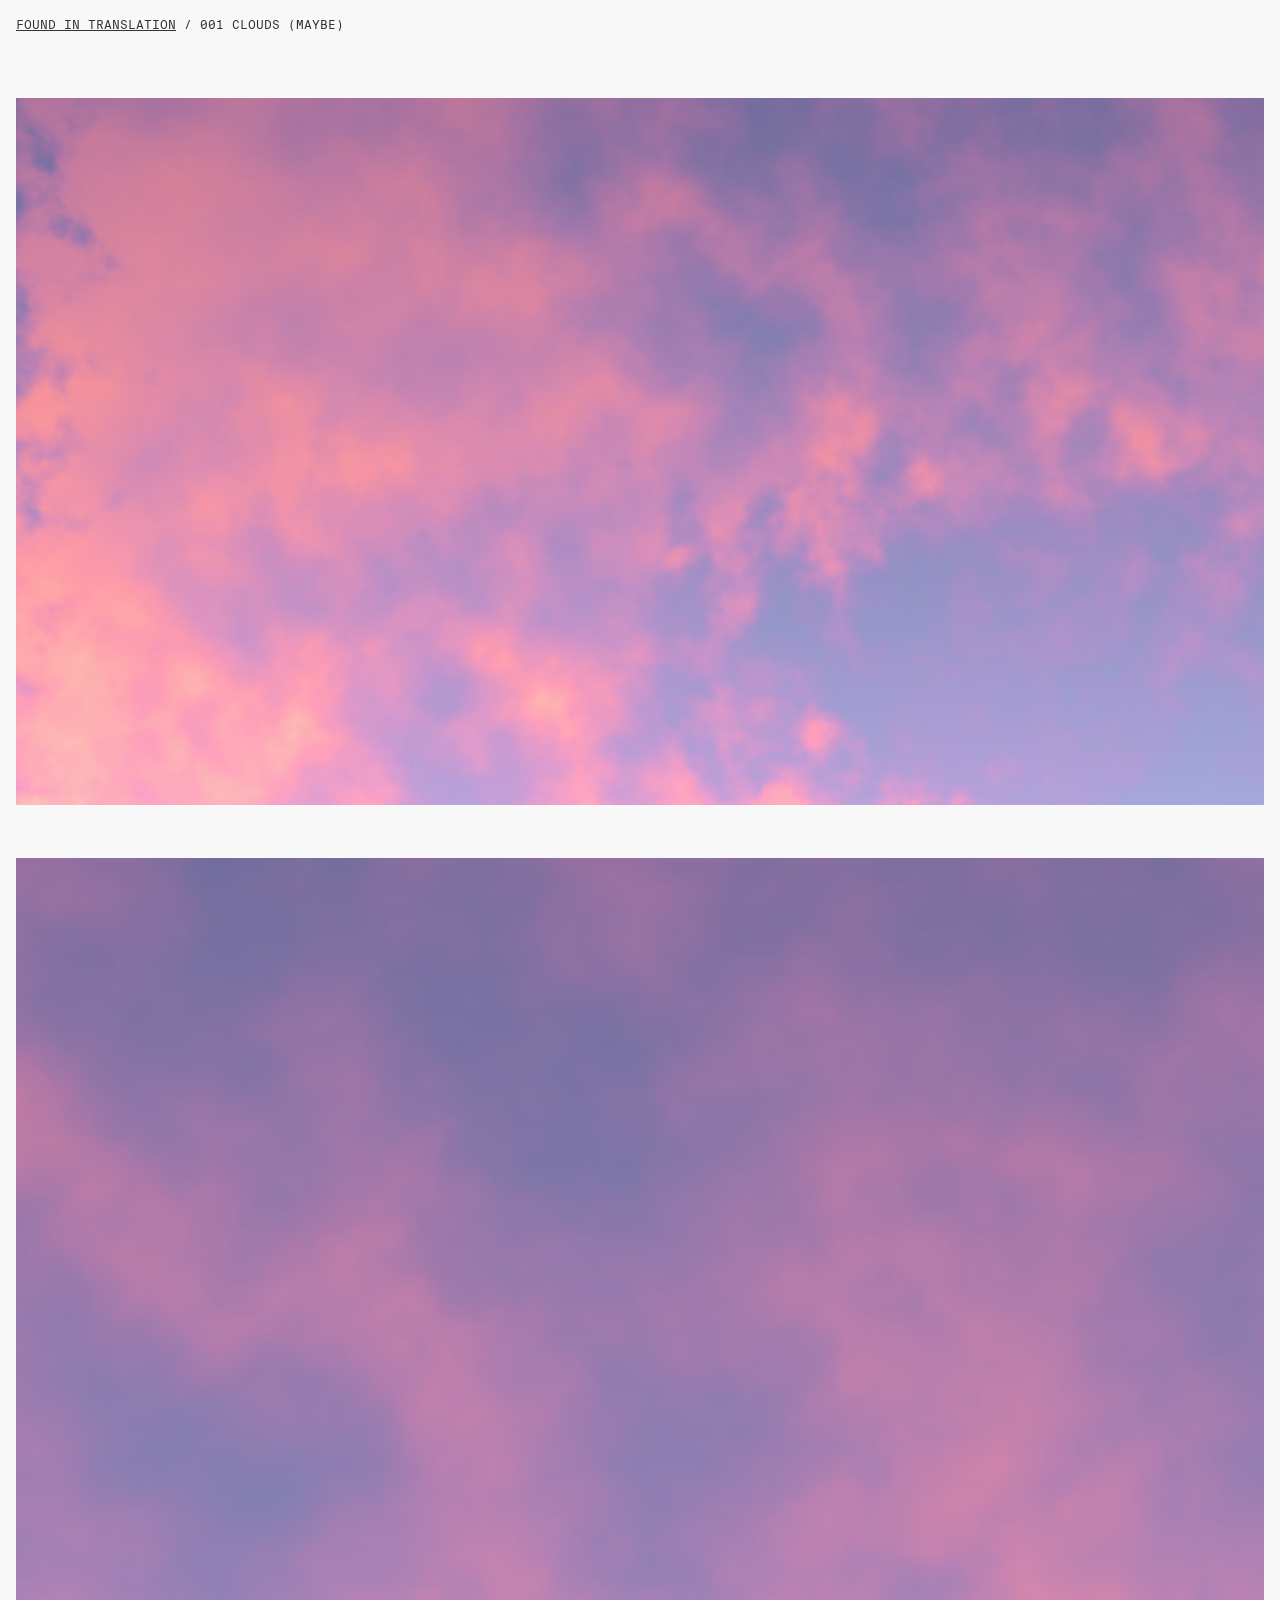
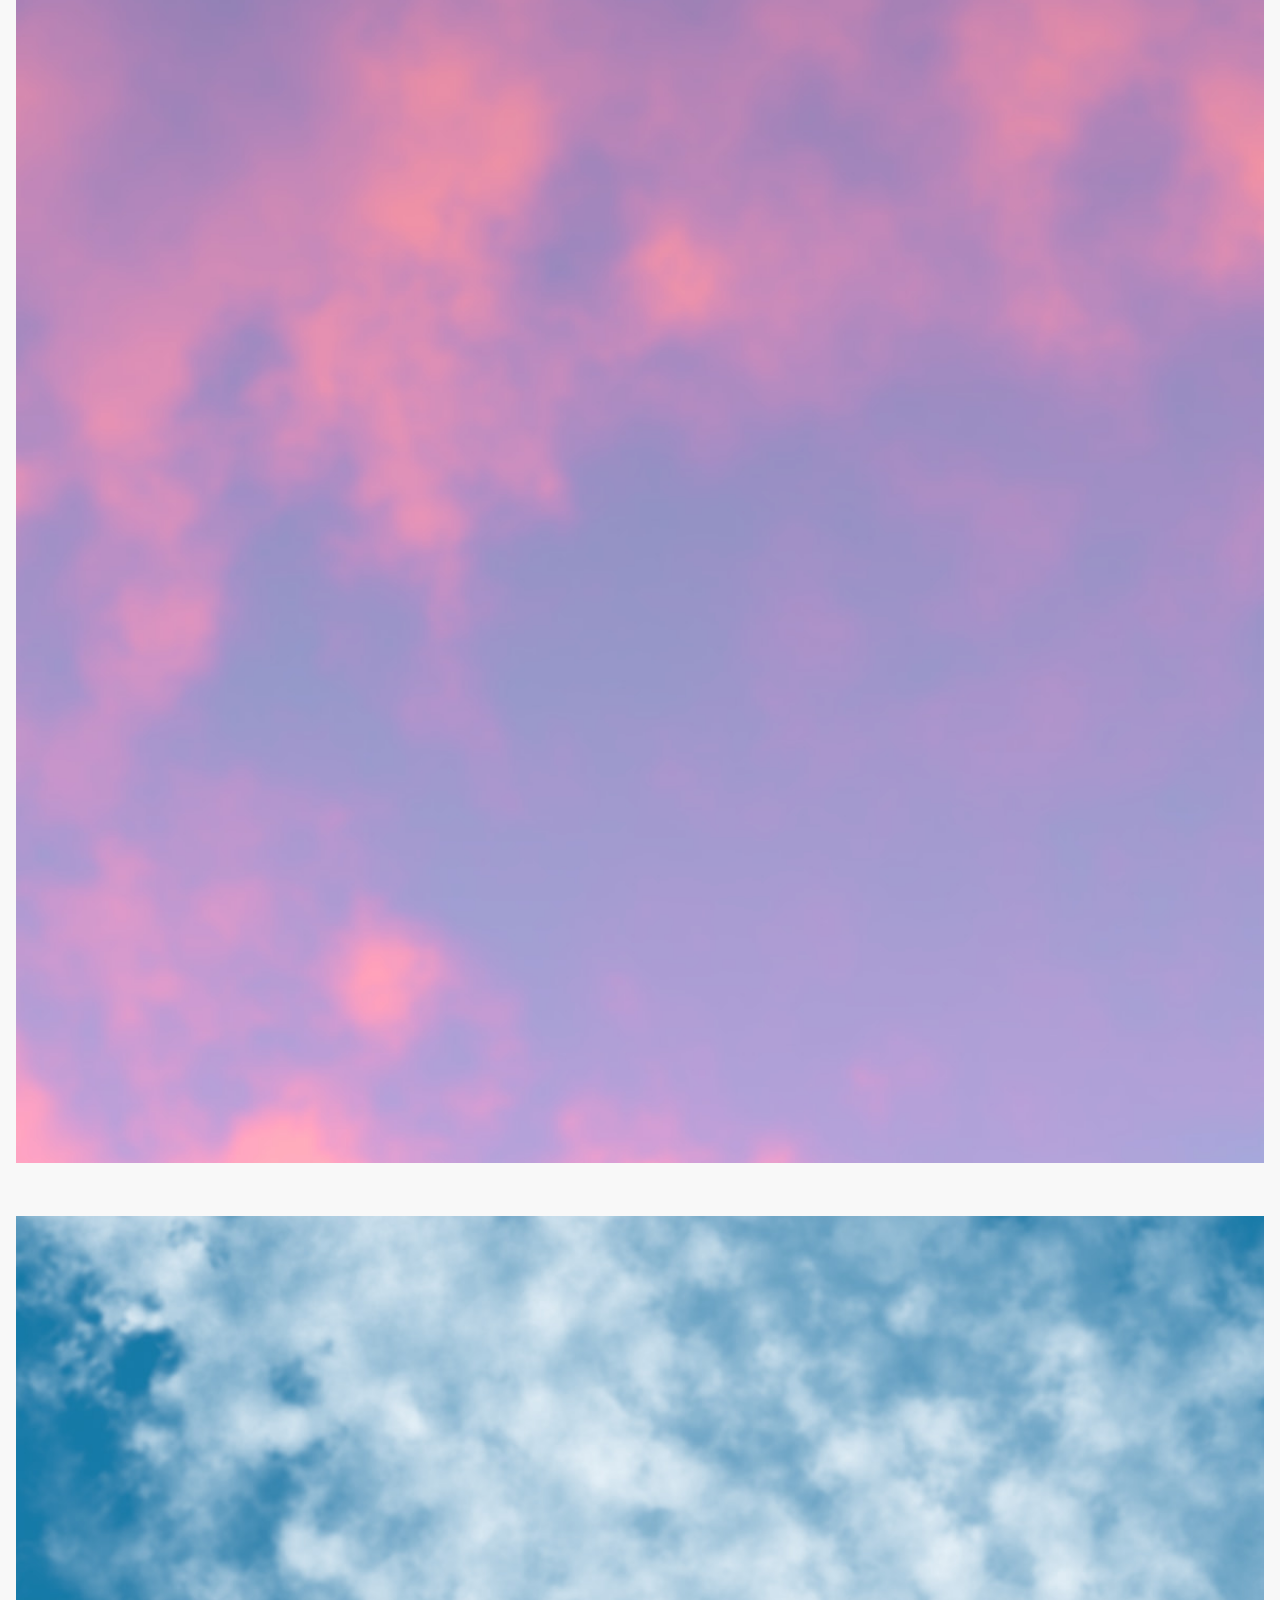
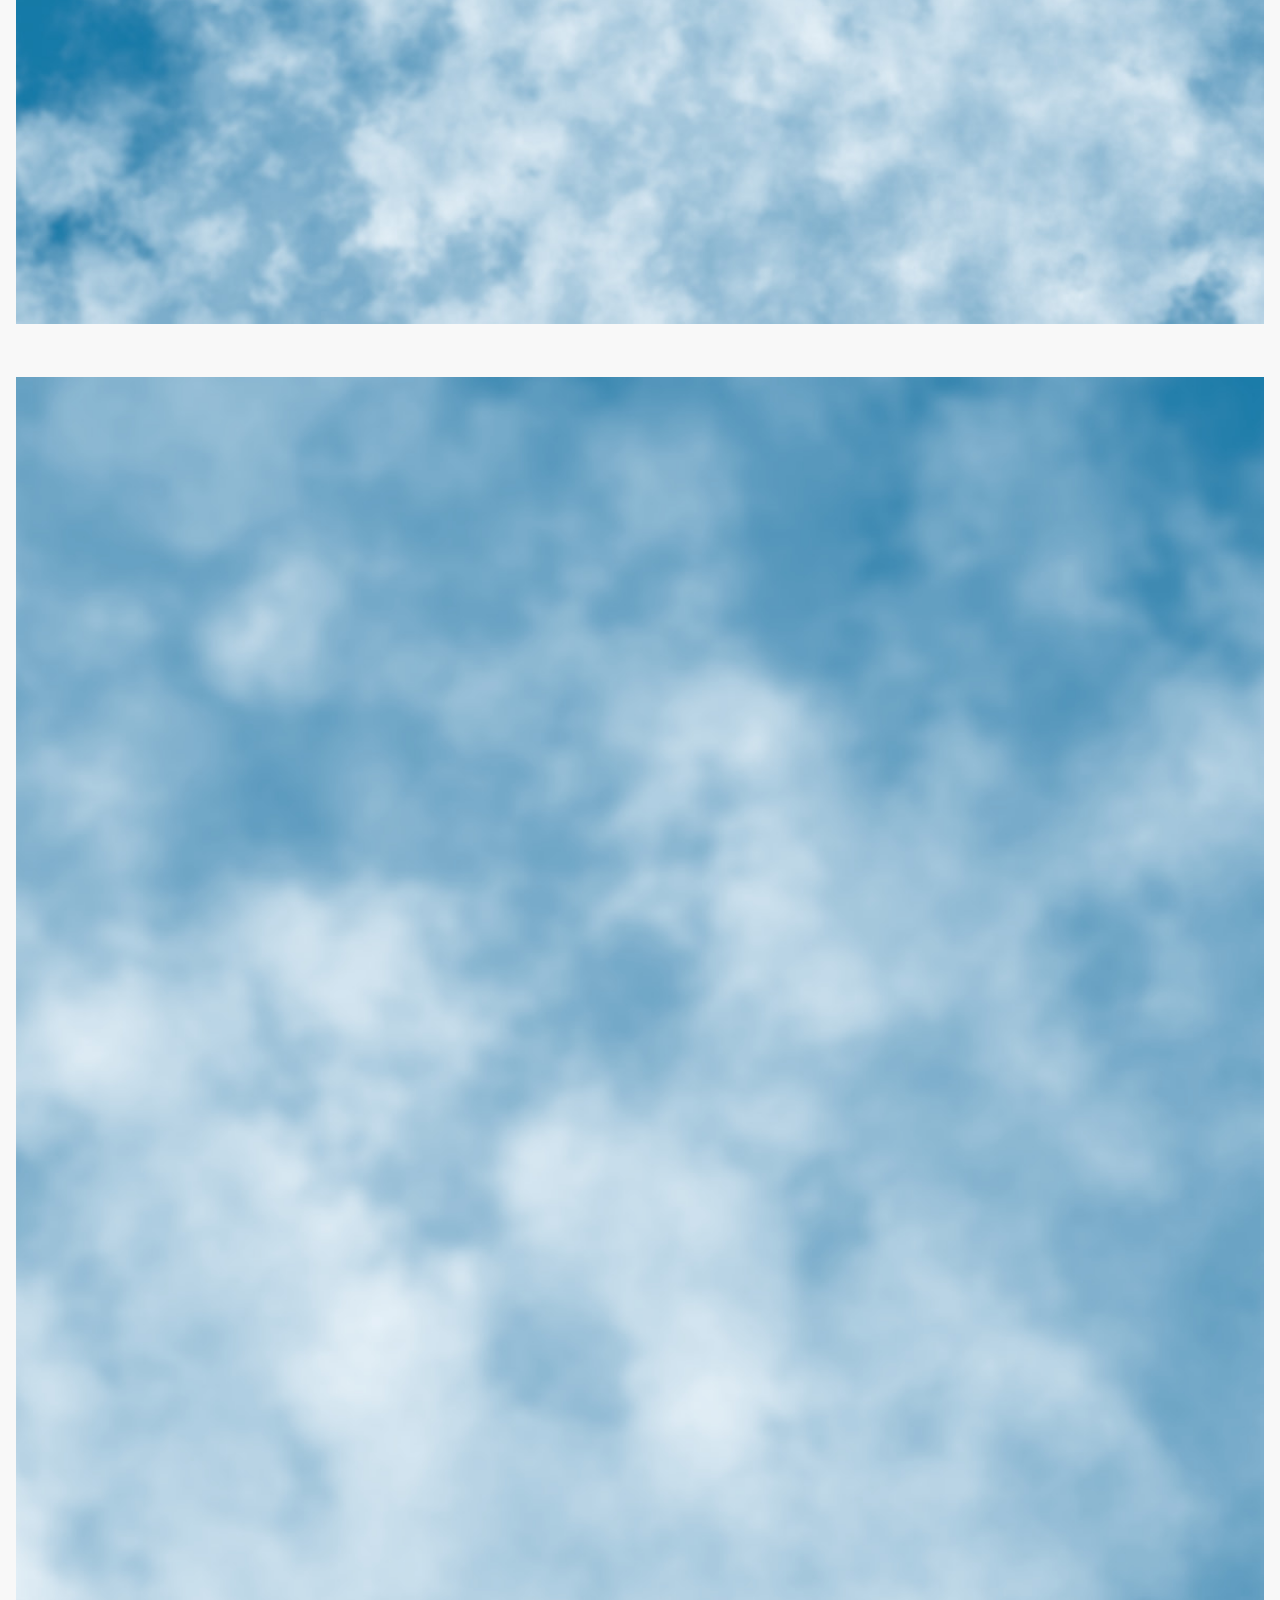
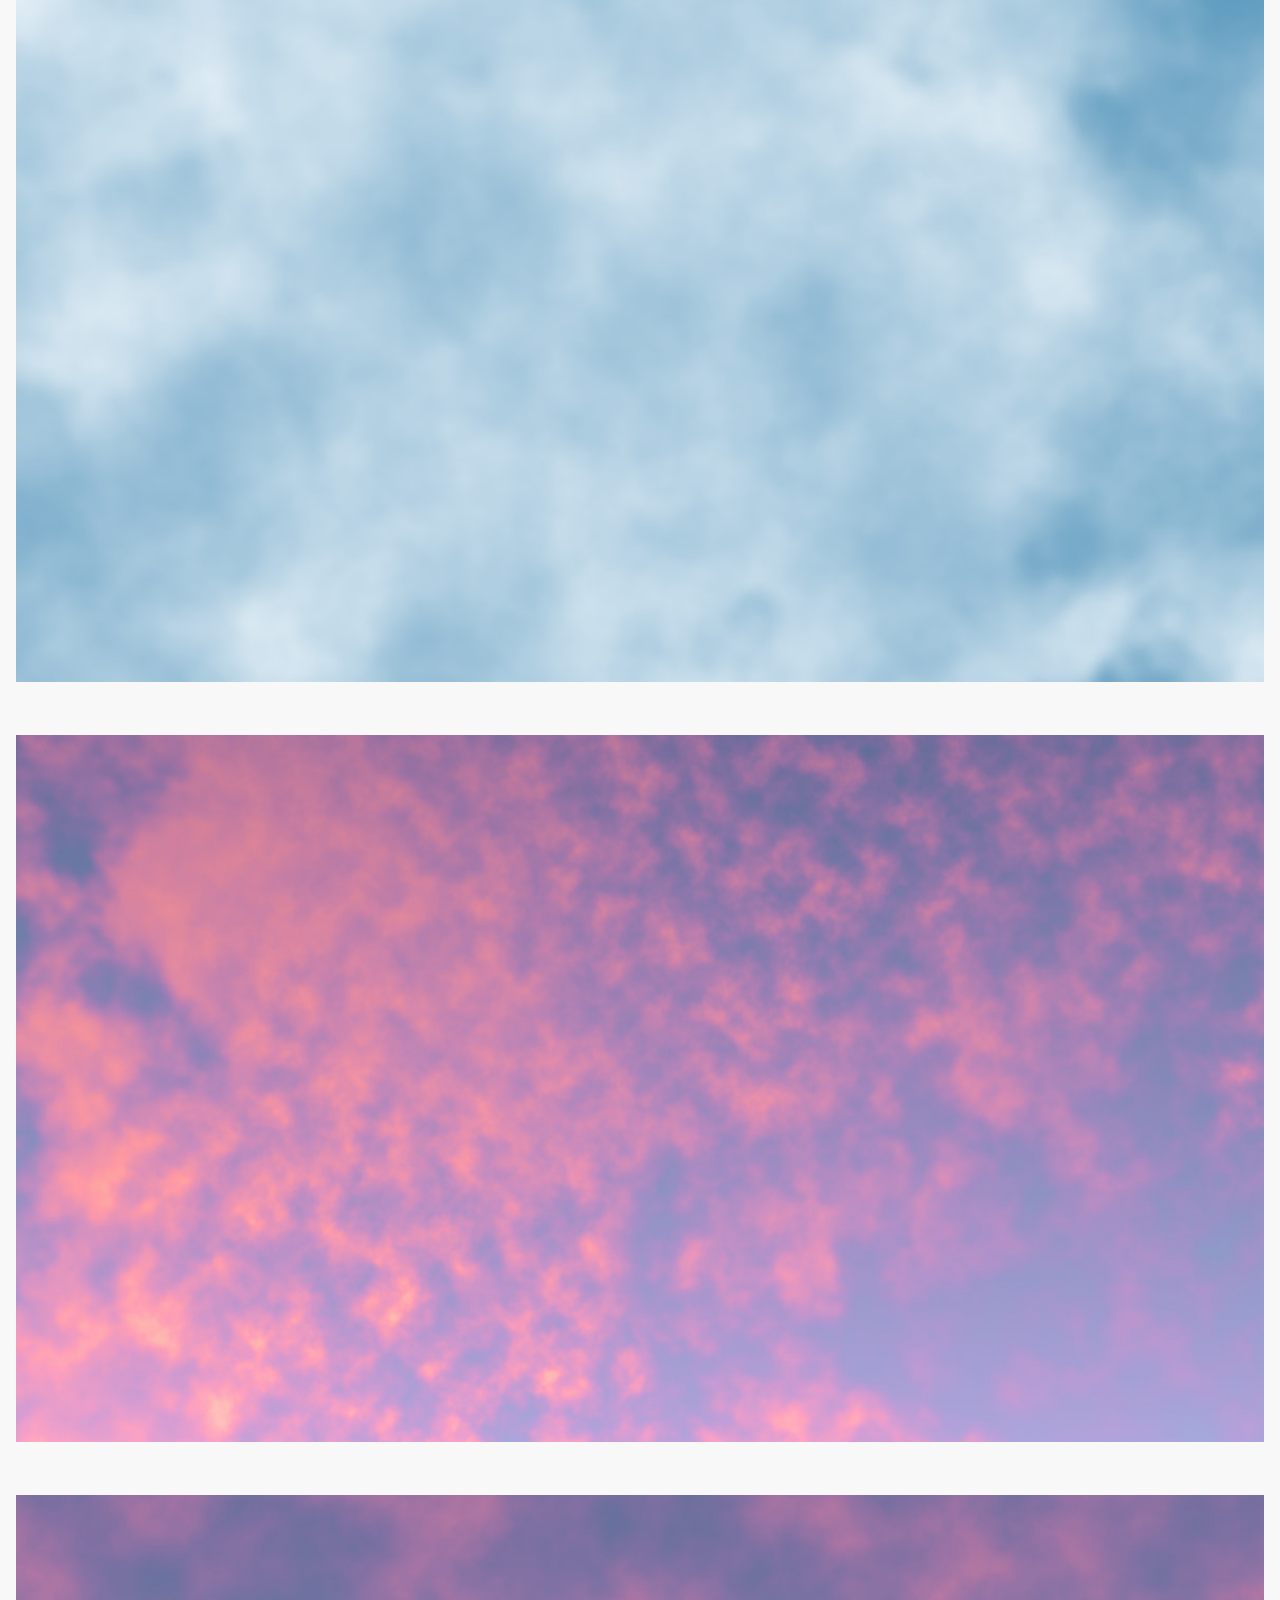
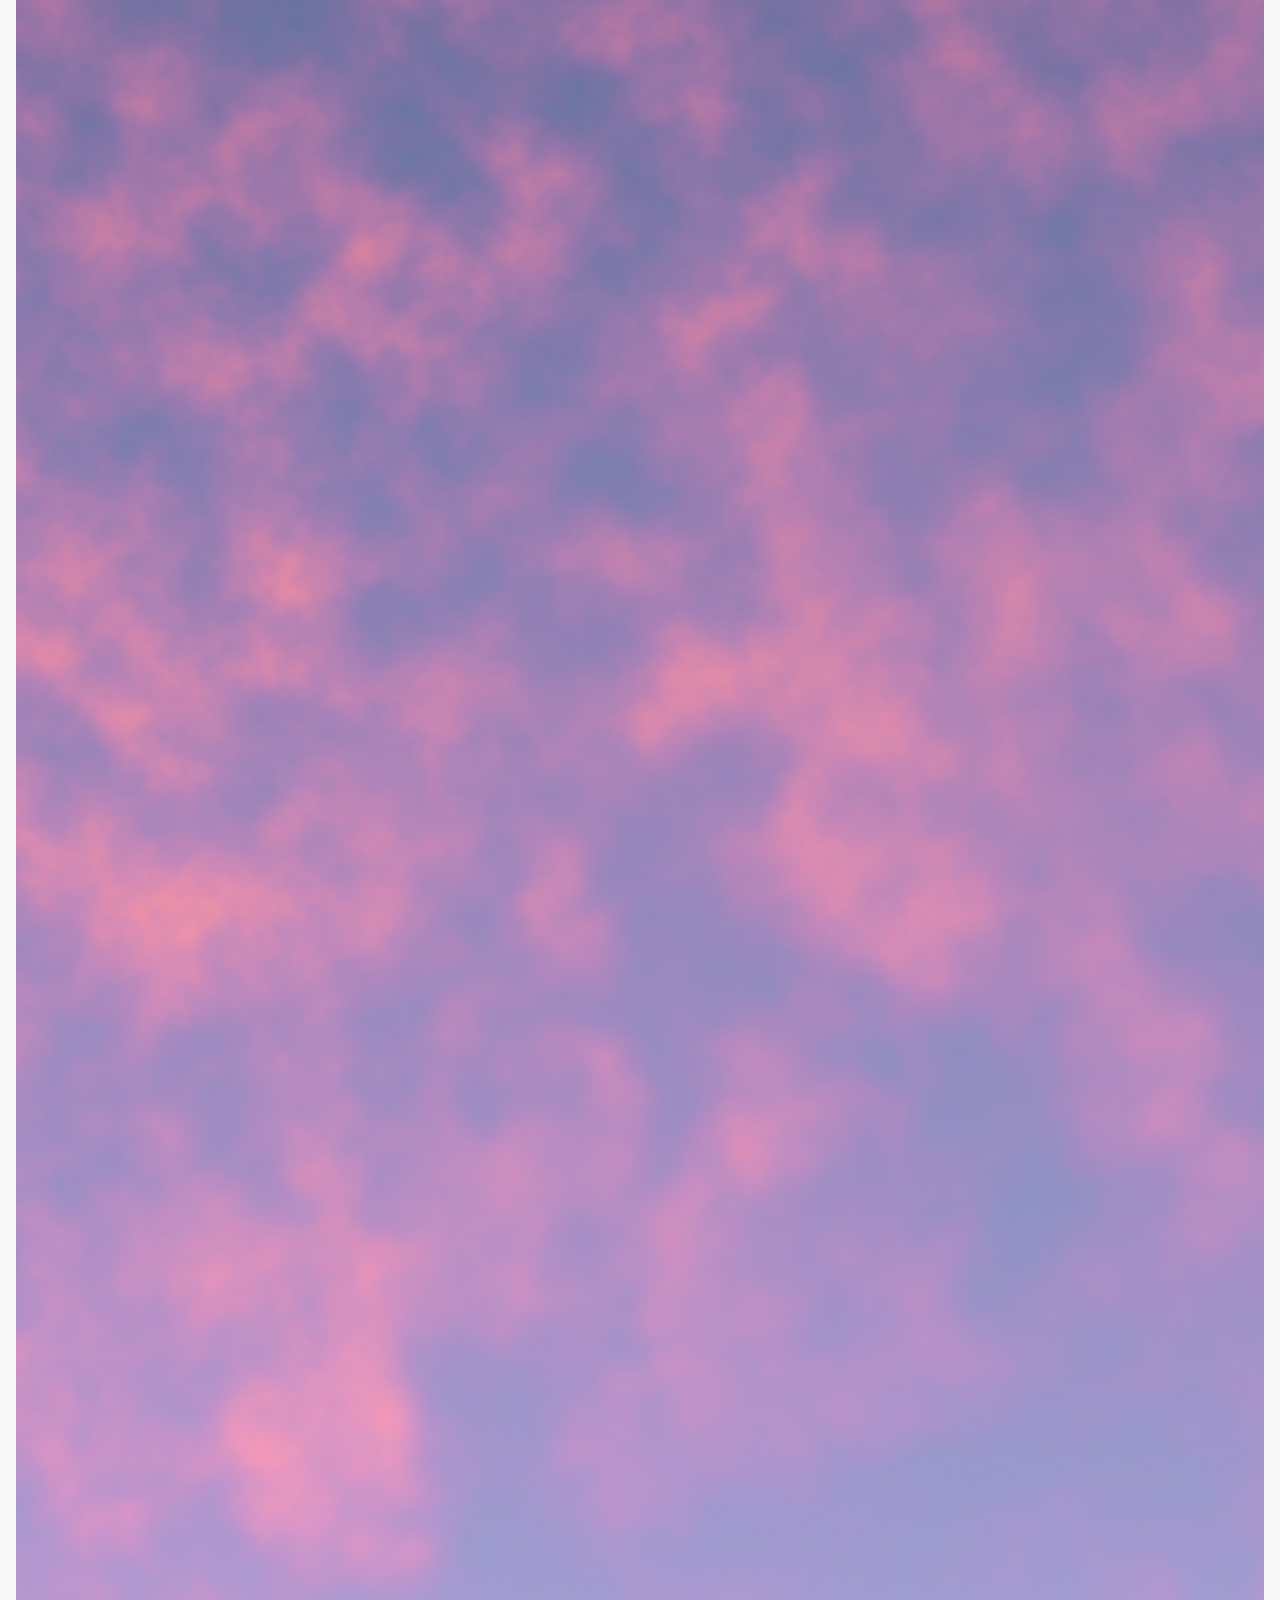
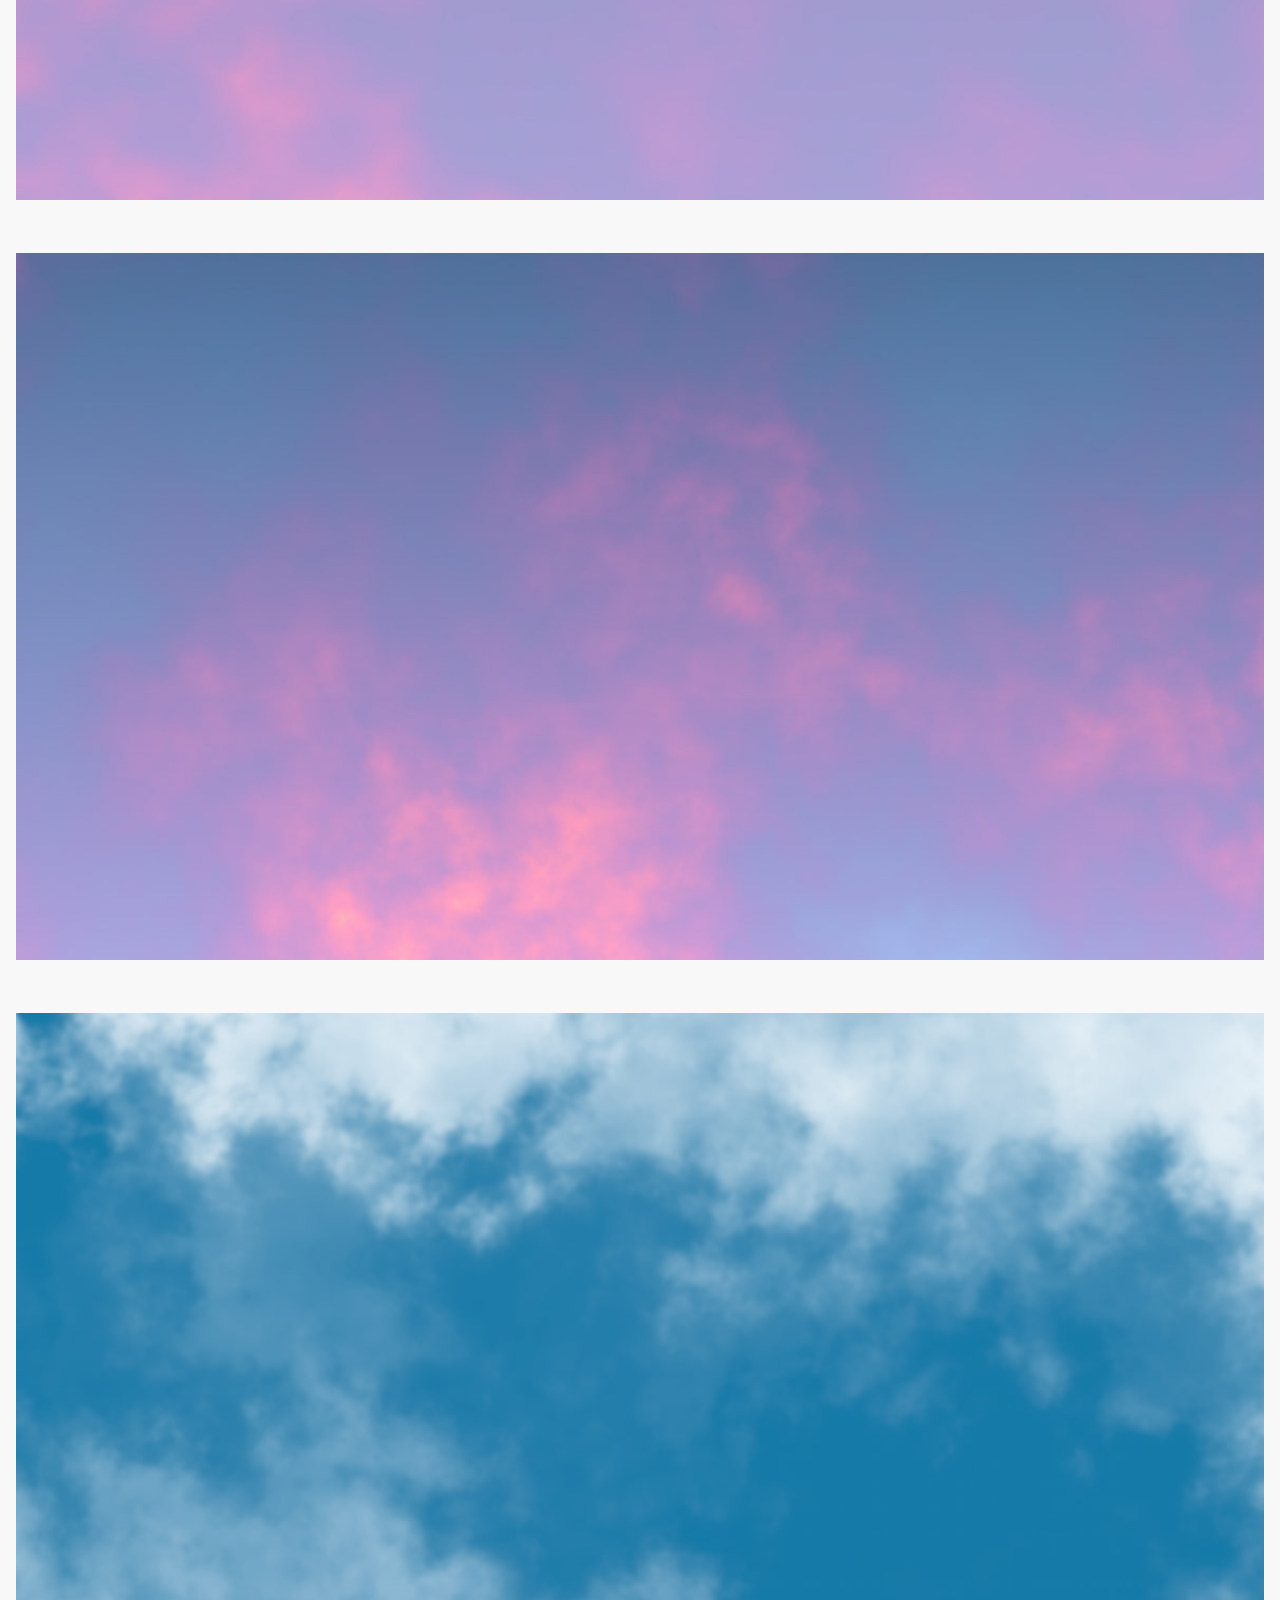
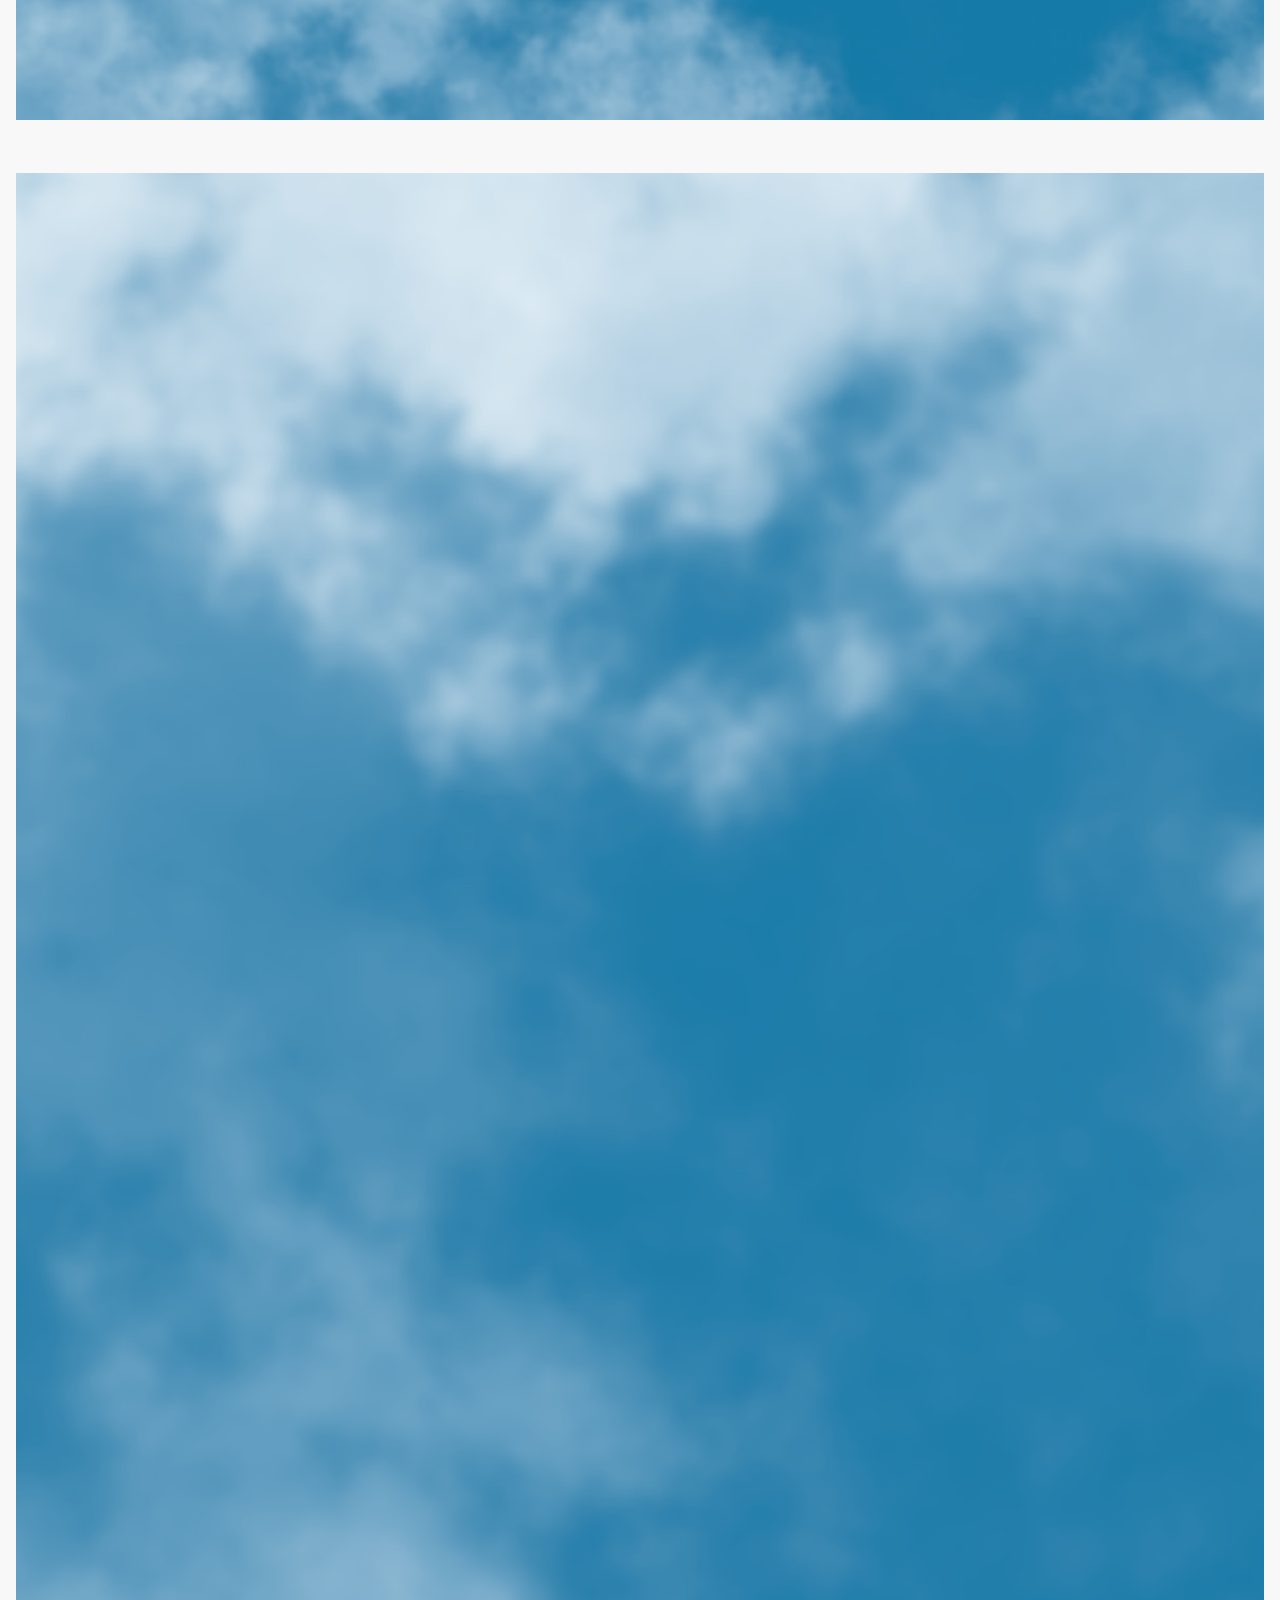
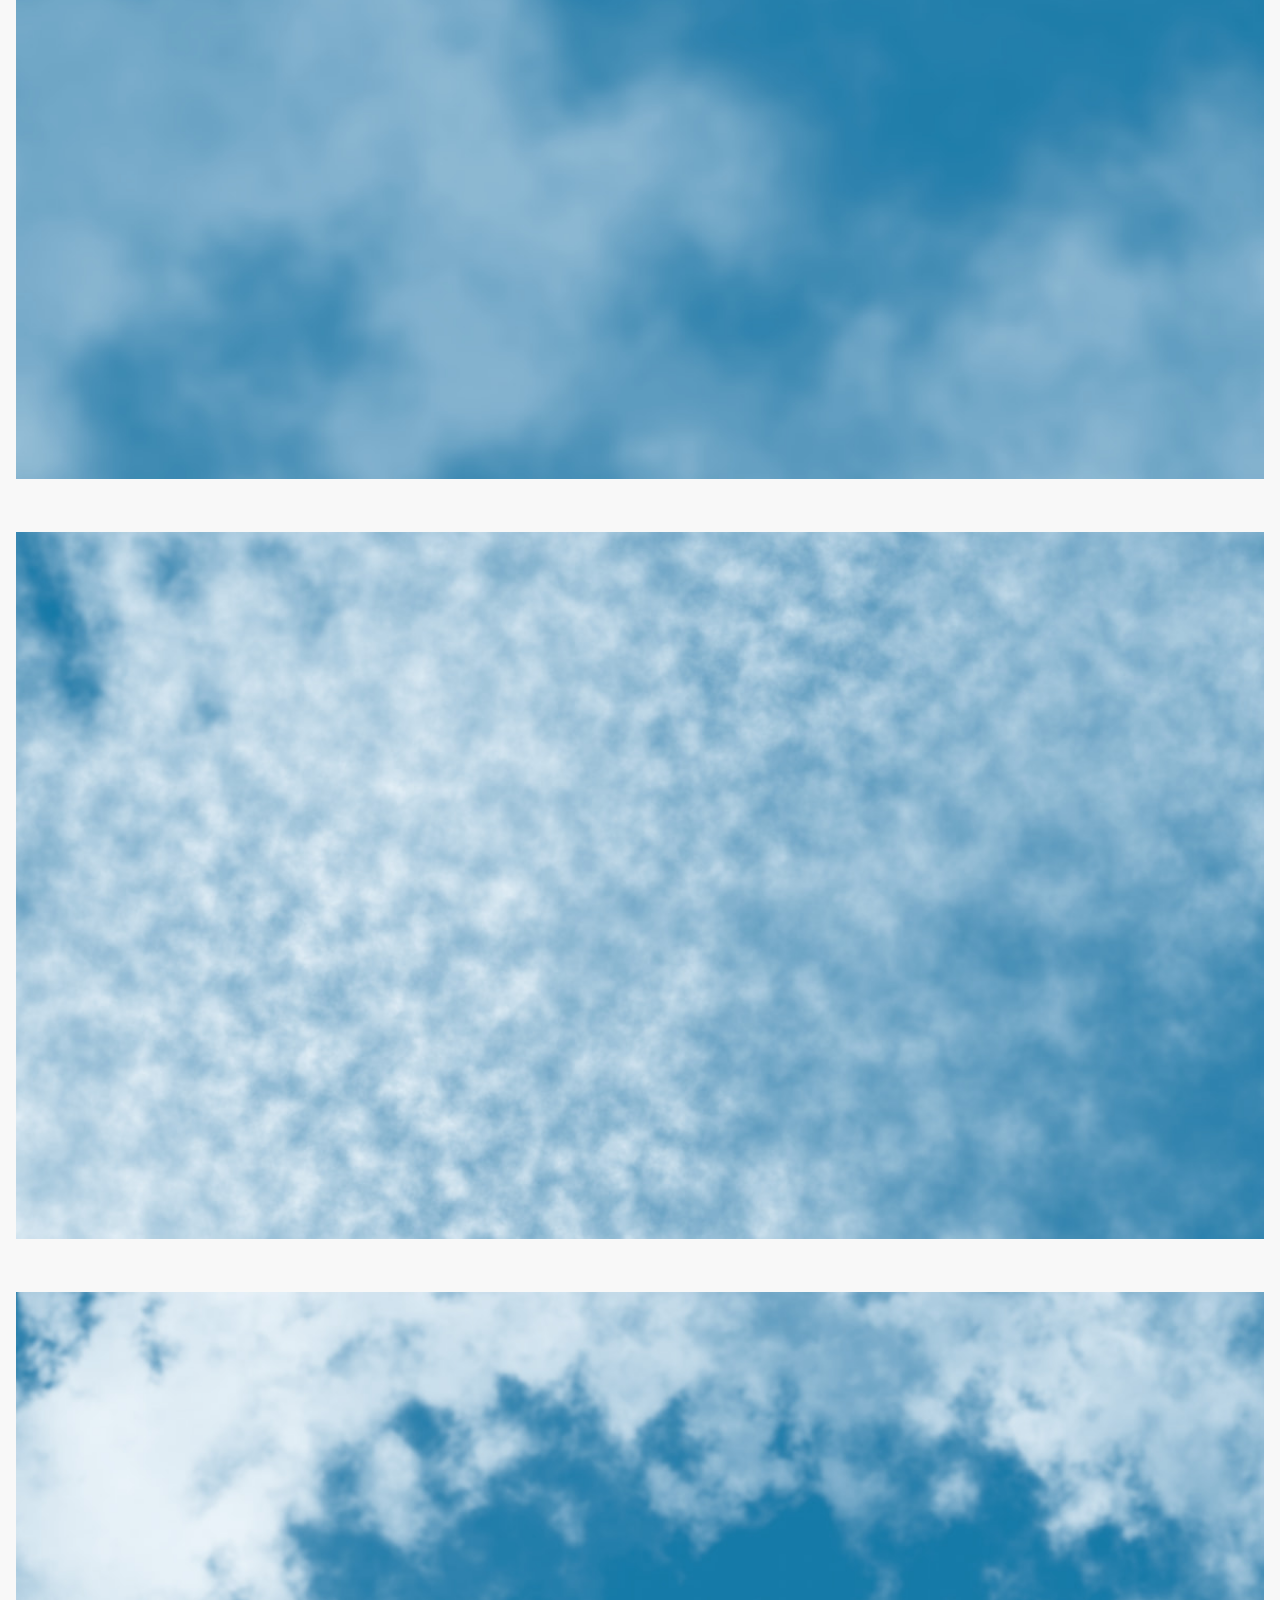
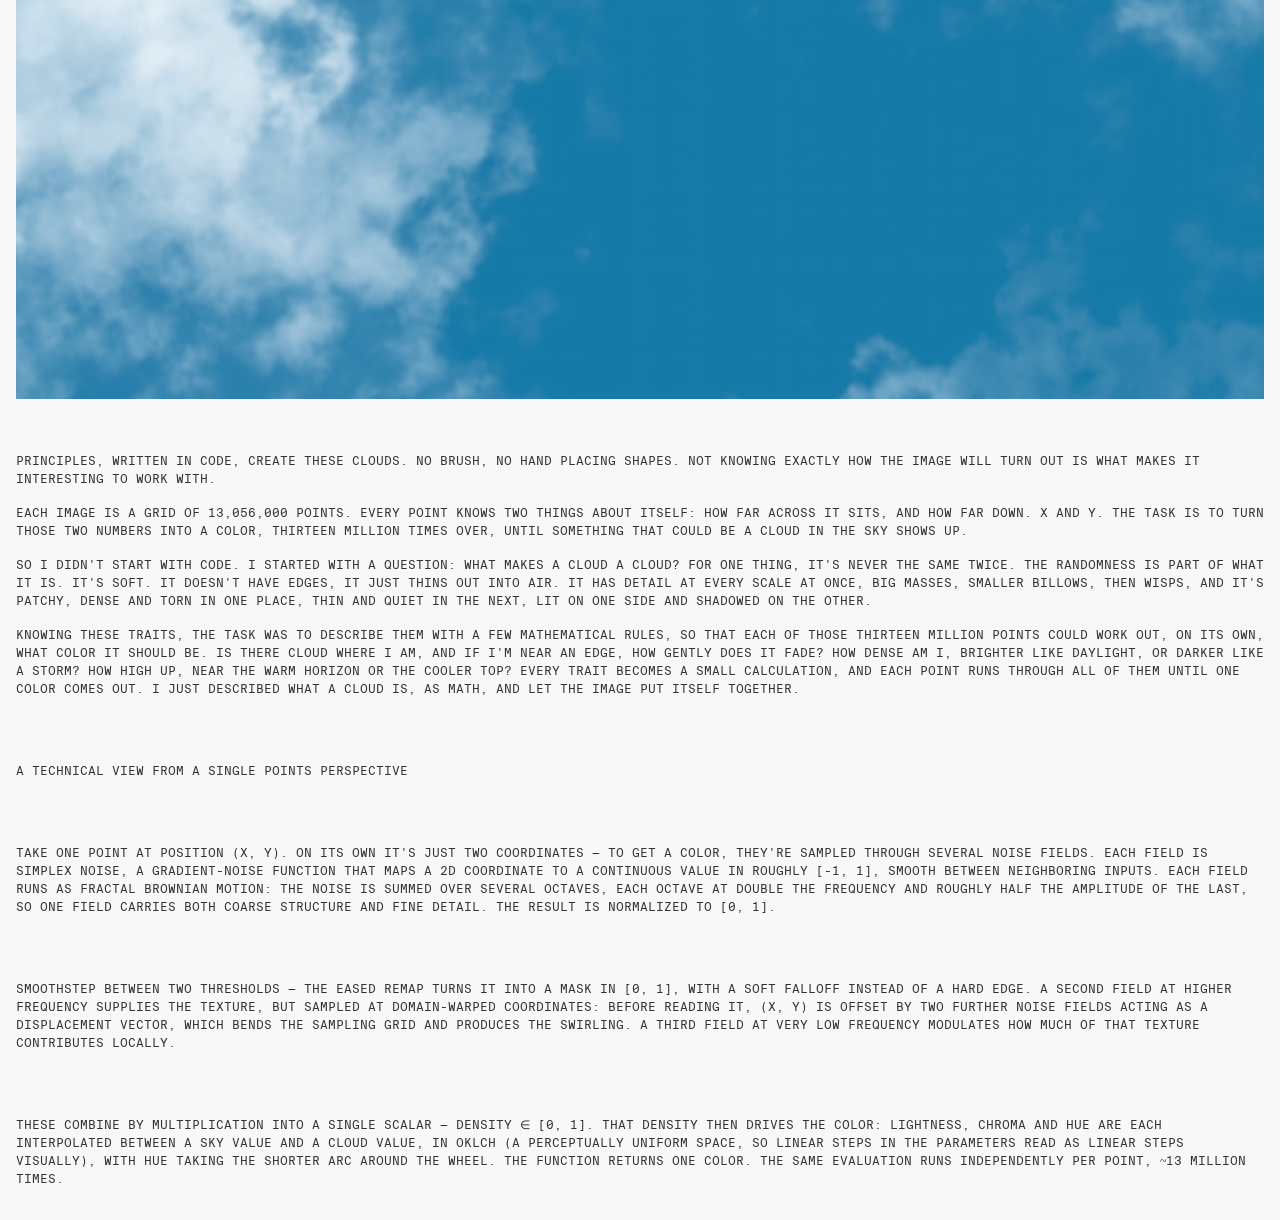
==== 001-clouds.html @ c139e388 "Update 001-clouds.html" ====
<!doctype html>
<html lang="de">
  <head>
    <meta charset="UTF-8" />
    <meta name="viewport" content="width=device-width, initial-scale=1.0" />
    <title>Found in Translation - 001 Clouds (Maybe)</title>
    <link rel="stylesheet" href="main.css" />
  </head>
  <body>
        <header><h1><a href="../">Found in translation</a> / 001 Clouds (Maybe)</h1></header>
<div class="detailgrid">
        <div><img src="./img/clouds/clouds-4x-18.jpg"></div>
      <div><img src="./img/clouds/1.jpg"></div>
           <div><img src="./img/clouds/clouds-4x-31-3.jpg"></div>
      <div><img src="./img/clouds/2.jpg"></div>
    <div><img src="./img/clouds/clouds-4x-19.jpg"></div>
      <div><img src="./img/clouds/3.jpg"></div>
    <div><img src="./img/clouds/clouds-4x-20.jpg"></div>
    <div><img src="./img/clouds/clouds-4x-22.jpg"></div>
      <div><img src="./img/clouds/4.jpg"></div>
    <div><img src="./img/clouds/clouds-4x-24.jpg"></div>
    <div><img src="./img/clouds/clouds-4x-27.jpg"></div>
    <div><p>Principles, written in code, create these clouds. No brush, no hand placing shapes. Not knowing exactly how the image will turn out is what makes it interesting to work with.</p>

<p>Each image is a grid of 13,056,000 points. Every point knows two things about itself: how far across it sits, and how far down. <em>x</em> and <em>y</em>. The task is to turn those two numbers into a color, thirteen million times over, until something that could be a cloud in the sky shows up.</p>

<p>So I didn't start with code. I started with a question: what makes a cloud a cloud? For one thing, it's never the same twice. The randomness is part of what it is. It's soft. It doesn't have edges, it just thins out into air. It has detail at every scale at once, big masses, smaller billows, then wisps, and it's patchy, dense and torn in one place, thin and quiet in the next, lit on one side and shadowed on the other.</p>

<p>Knowing these traits, the task was to describe them with a few mathematical rules, so that each of those thirteen million points could work out, on its own, what color it should be. Is there cloud where I am, and if I'm near an edge, how gently does it fade? How dense am I, brighter like daylight, or darker like a storm? How high up, near the warm horizon or the cooler top? Every trait becomes a small calculation, and each point runs through all of them until one color comes out. I just described what a cloud is, as math, and let the image put itself together.</p>
</div>
  <p>A technical view from a single points perspective</p>
  <p>Take one point at position (x, y). On its own it's just two coordinates — to get a color, they're sampled through several noise fields. Each field is simplex noise, a gradient-noise function that maps a 2D coordinate to a continuous value in roughly [-1, 1], smooth between neighboring inputs. Each field runs as fractal Brownian motion: the noise is summed over several octaves, each octave at double the frequency and roughly half the amplitude of the last, so one field carries both coarse structure and fine detail. The result is normalized to [0, 1].</p>
  <p>smoothstep between two thresholds — the eased remap turns it into a mask in [0, 1], with a soft falloff instead of a hard edge. A second field at higher frequency supplies the texture, but sampled at domain-warped coordinates: before reading it, (x, y) is offset by two further noise fields acting as a displacement vector, which bends the sampling grid and produces the swirling. A third field at very low frequency modulates how much of that texture contributes locally.</p>
  <p>These combine by multiplication into a single scalar — density ∈ [0, 1]. That density then drives the color: lightness, chroma and hue are each interpolated between a sky value and a cloud value, in OKLCH (a perceptually uniform space, so linear steps in the parameters read as linear steps visually), with hue taking the shorter arc around the wheel. The function returns one color. The same evaluation runs independently per point, ~13 million times.</p>
</body>

</html>
---- main.css ----
/* http://meyerweb.com/eric/tools/css/reset/ 
   v2.0 | 20110126
   License: none (public domain)
*/

html, body, div, span, applet, object, iframe,
h1, h2, h3, h4, h5, h6, p, blockquote, pre,
a, abbr, acronym, address, big, cite, code,
del, dfn, em, img, ins, kbd, q, s, samp,
small, strike, strong, sub, sup, tt, var,
b, u, i, center,
dl, dt, dd, ol, ul, li,
fieldset, form, label, legend,
table, caption, tbody, tfoot, thead, tr, th, td,
article, aside, canvas, details, embed, 
figure, figcaption, footer, header, hgroup, 
menu, nav, output, ruby, section, summary,
time, mark, audio, video {
	margin: 0;
	padding: 0;
	border: 0;
	font-size: 100%;
	font: inherit;
	vertical-align: baseline;
}
/* HTML5 display-role reset for older browsers */
article, aside, details, figcaption, figure, 
footer, header, hgroup, menu, nav, section {
	display: block;
}
body {
	line-height: 1;
}
ol, ul {
	list-style: none;
}
blockquote, q {
	quotes: none;
}
blockquote:before, blockquote:after,
q:before, q:after {
	content: '';
	content: none;
}
table {
	border-collapse: collapse;
	border-spacing: 0;
}

/**************/

* {
	box-sizing: border-box;
}

  @font-face {
	font-family: "Suisse";
	src: url('/SuisseIntlMono-Regular-WebS.woff2');
	font-weight: 400;
	font-style: normal;
  }

@view-transition {
  navigation: auto;
}

html{
    font-size: 100%;
}

body{
    font-family: "Suisse";
    font-size: 0.75rem;
    padding: 1rem;
    background-color: #f8f8f8;
    color: #333;
    text-transform: uppercase;
    line-height: 1.5;
}

.maingrid{
    display: grid;
    grid-template-columns: 1fr;
    gap: 2rem;
    margin-top:2rem;
}

.detailgrid{
    display: grid;
    grid-template-columns: 1fr;
    gap: 3rem;
  
}

.maingrid a {
    display: block;
}

.maingrid img {
    margin-bottom: 1rem;
}

header.detail{
    display: flex;
    margin-bottom: 2rem;
    gap: .5rem;
    flex-direction: column;
    justify-content: start;
}


img{
    width:100%;
}

a{
    color: #333;
}

a.backlink{
    margin-bottom: .5rem;
    display: block;
}

p{
    margin-bottom: 1rem;
    /*font-family: -apple-system, BlinkMacSystemFont, avenir next, avenir, segoe ui, helvetica neue, Adwaita Sans, Cantarell, Ubuntu, roboto, noto, helvetica, arial, sans-serif;
    text-transform: none;*/
}

.nolink{
	text-decoration:none;
}

header{
    display: flex;
    flex-direction: row;
    justify-content: space-between;
    margin-bottom: 4rem;
}
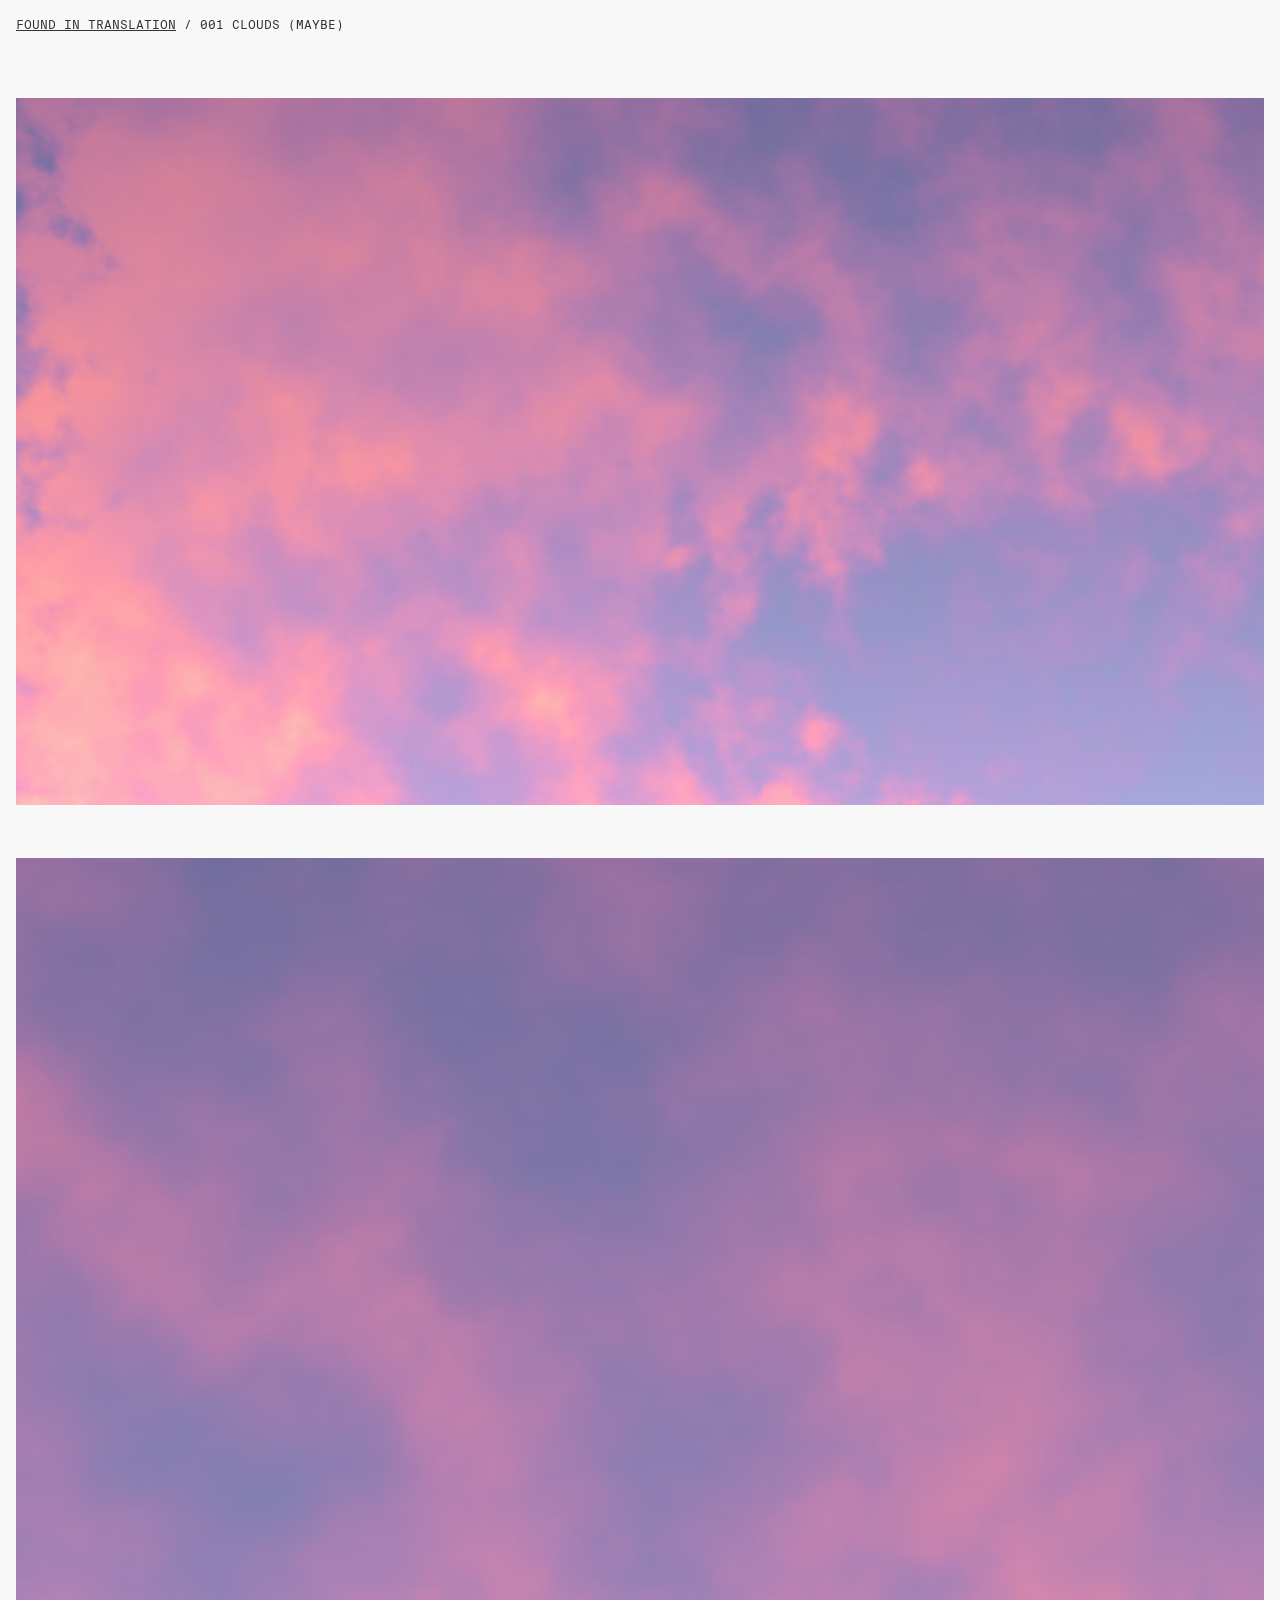
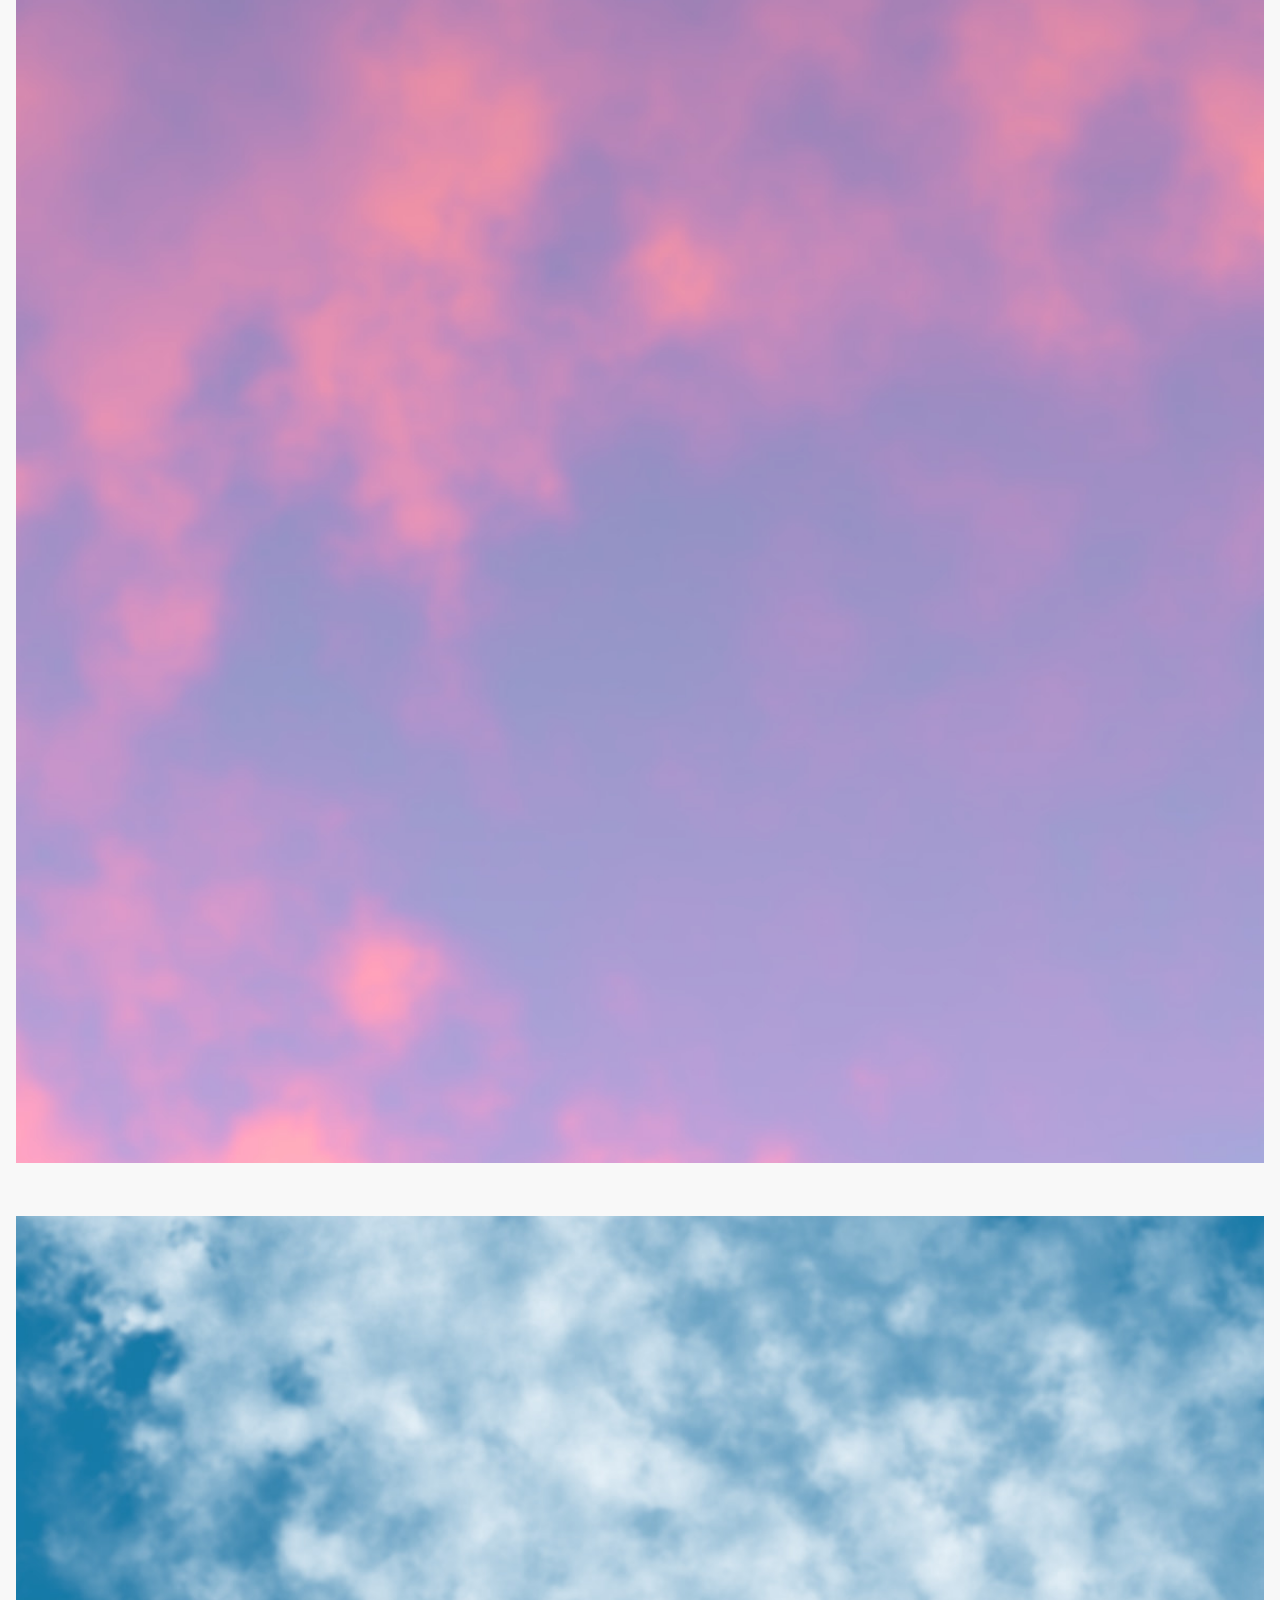
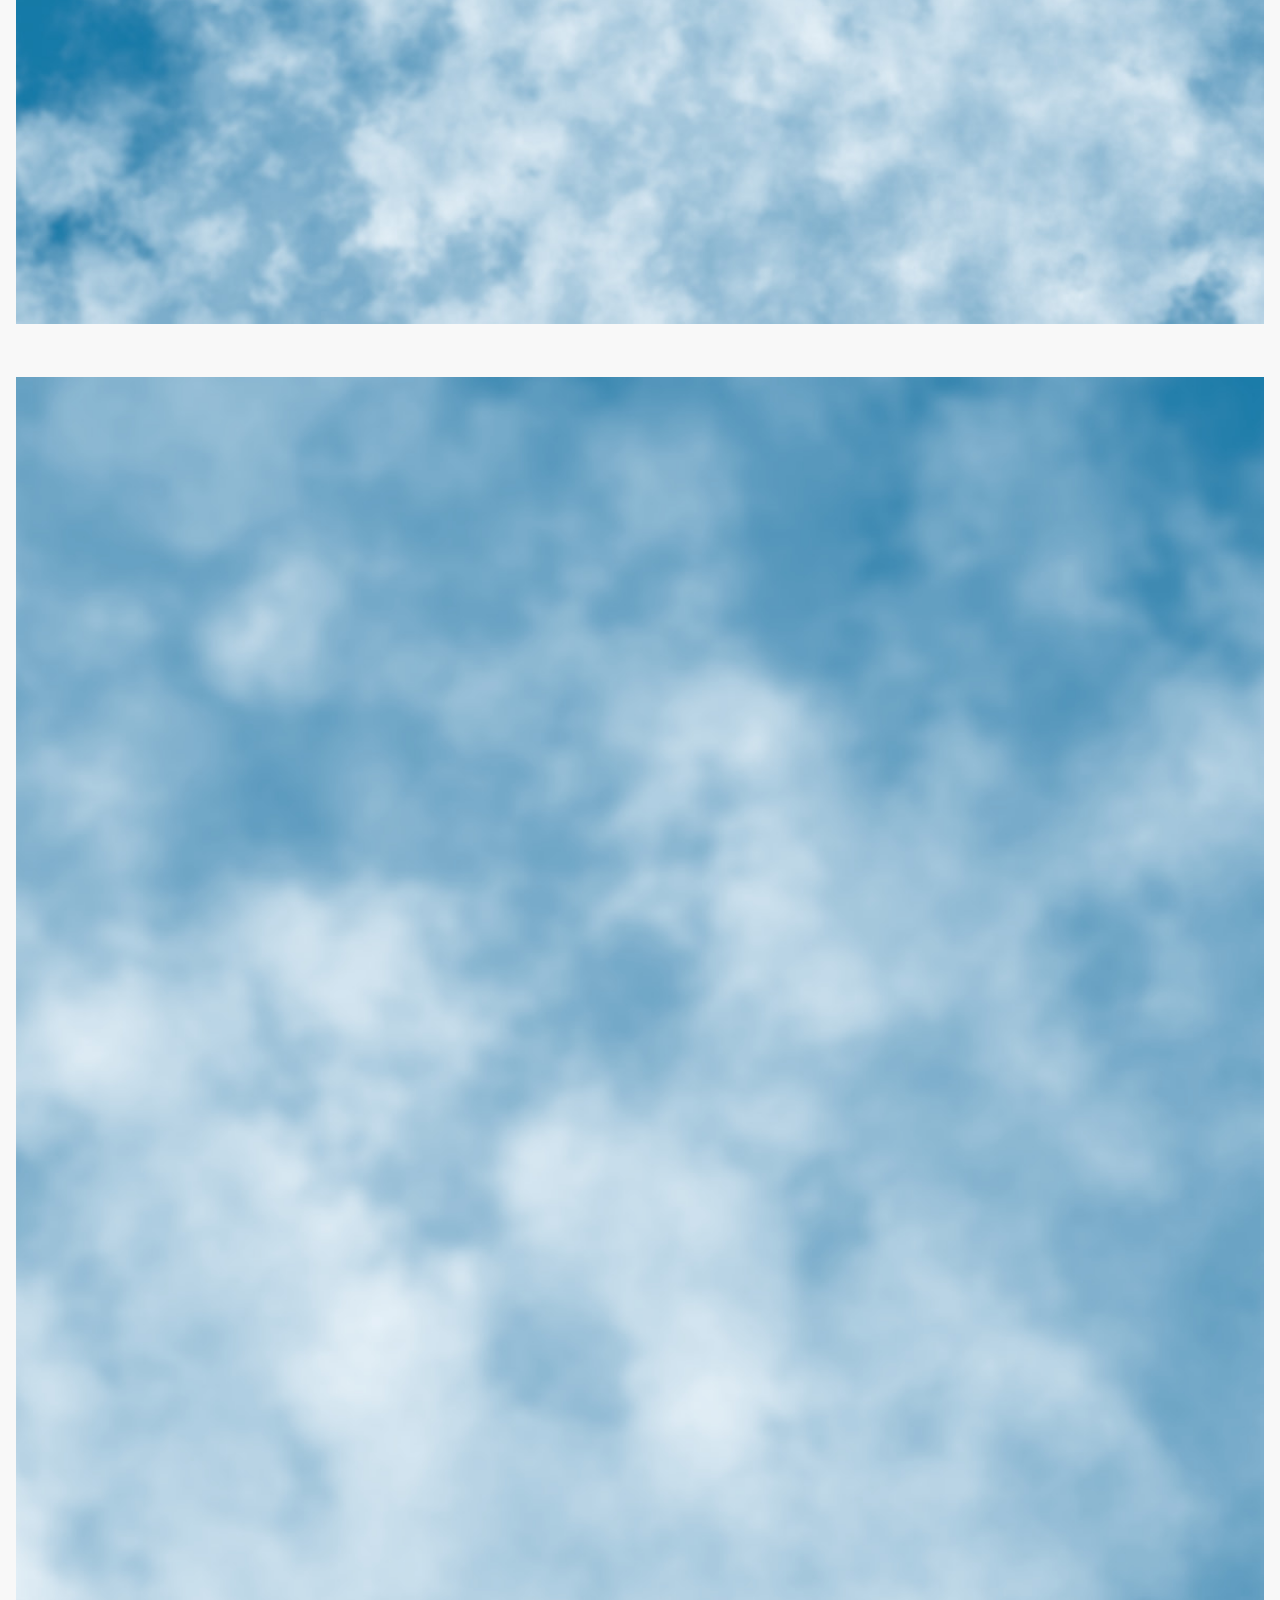
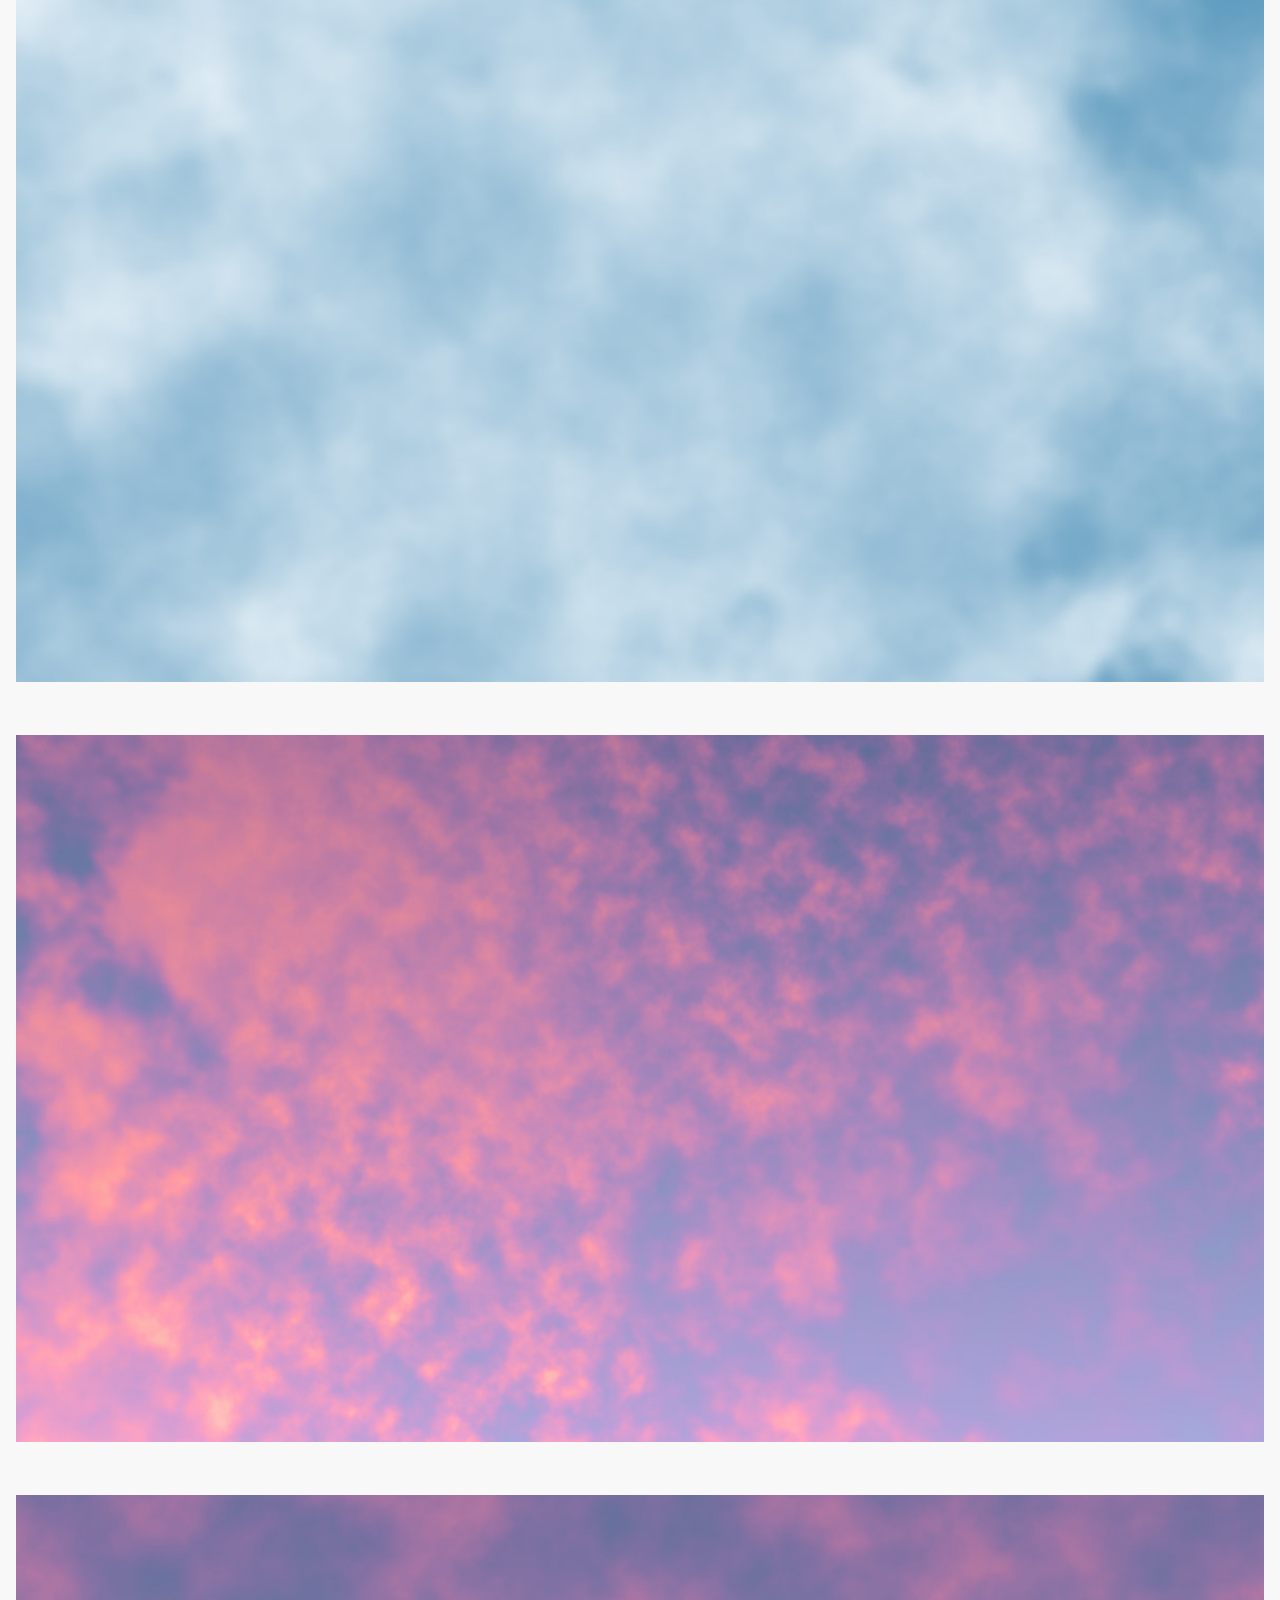
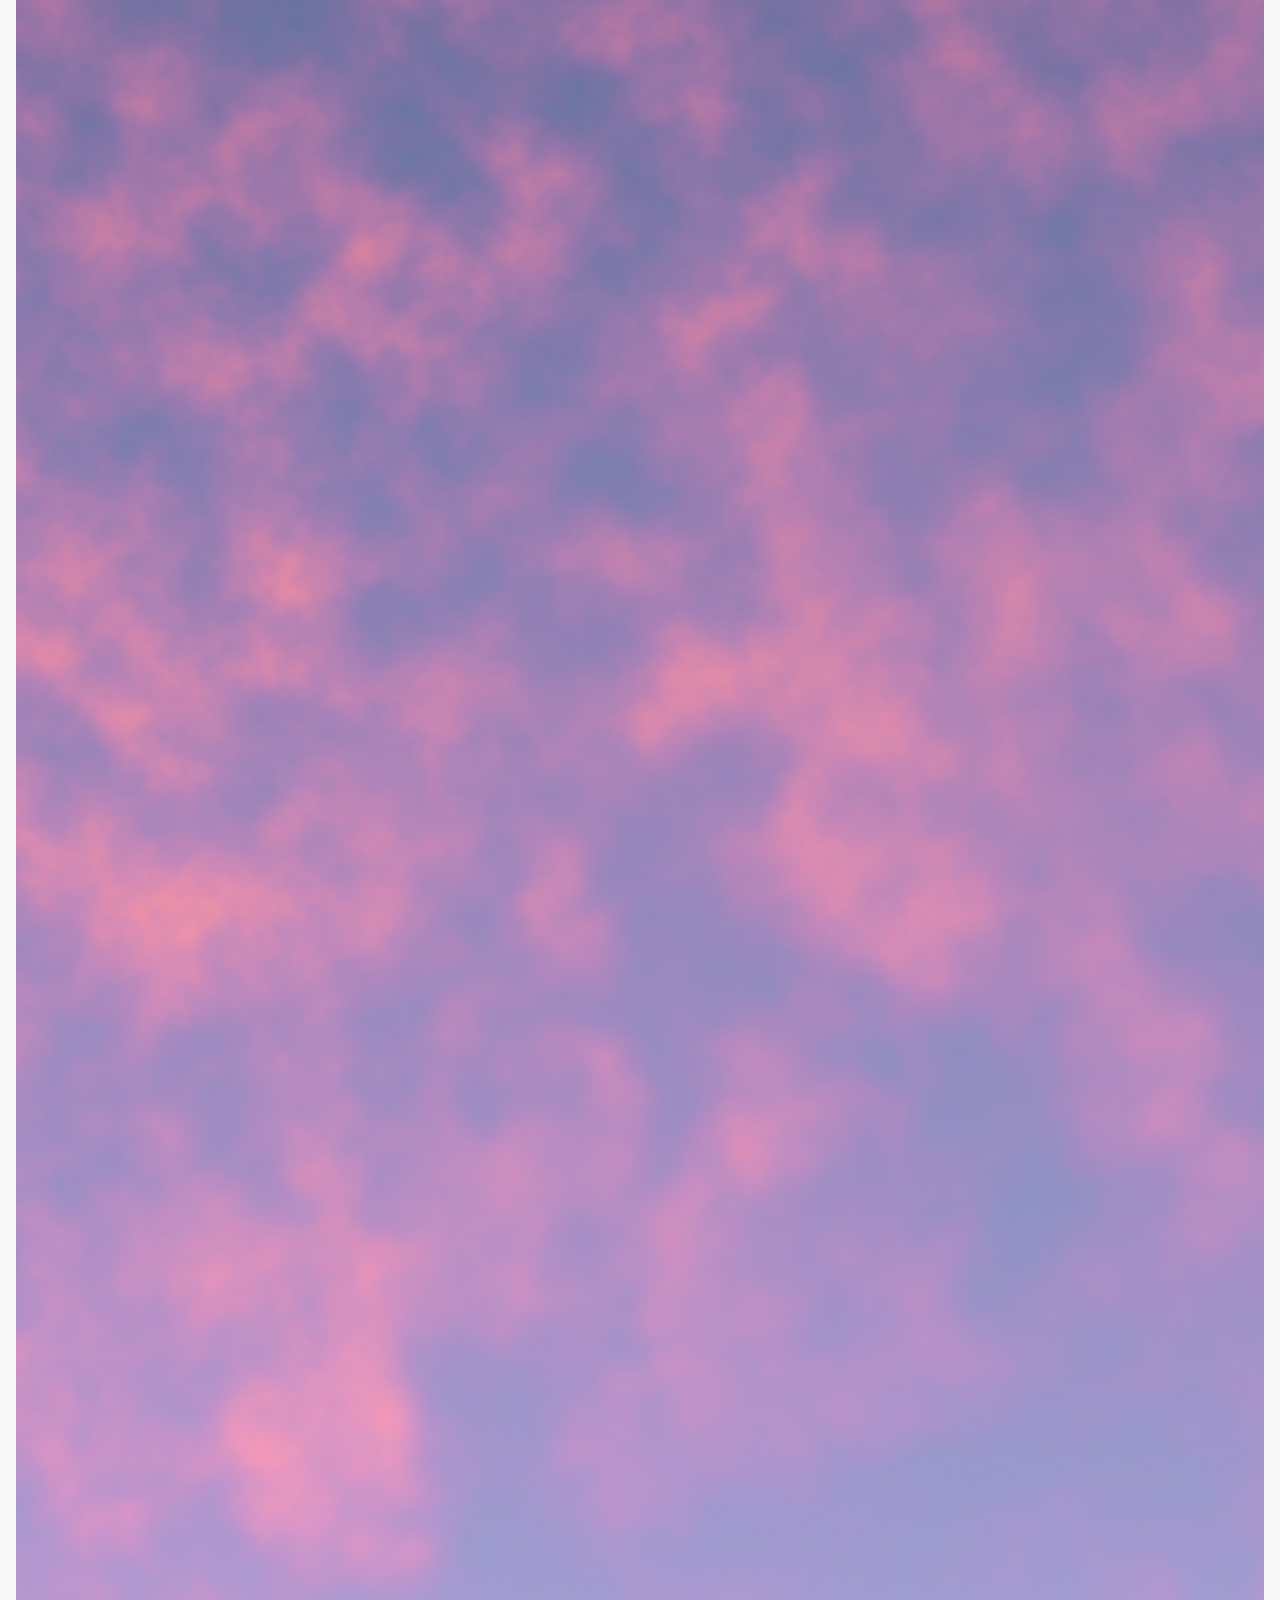
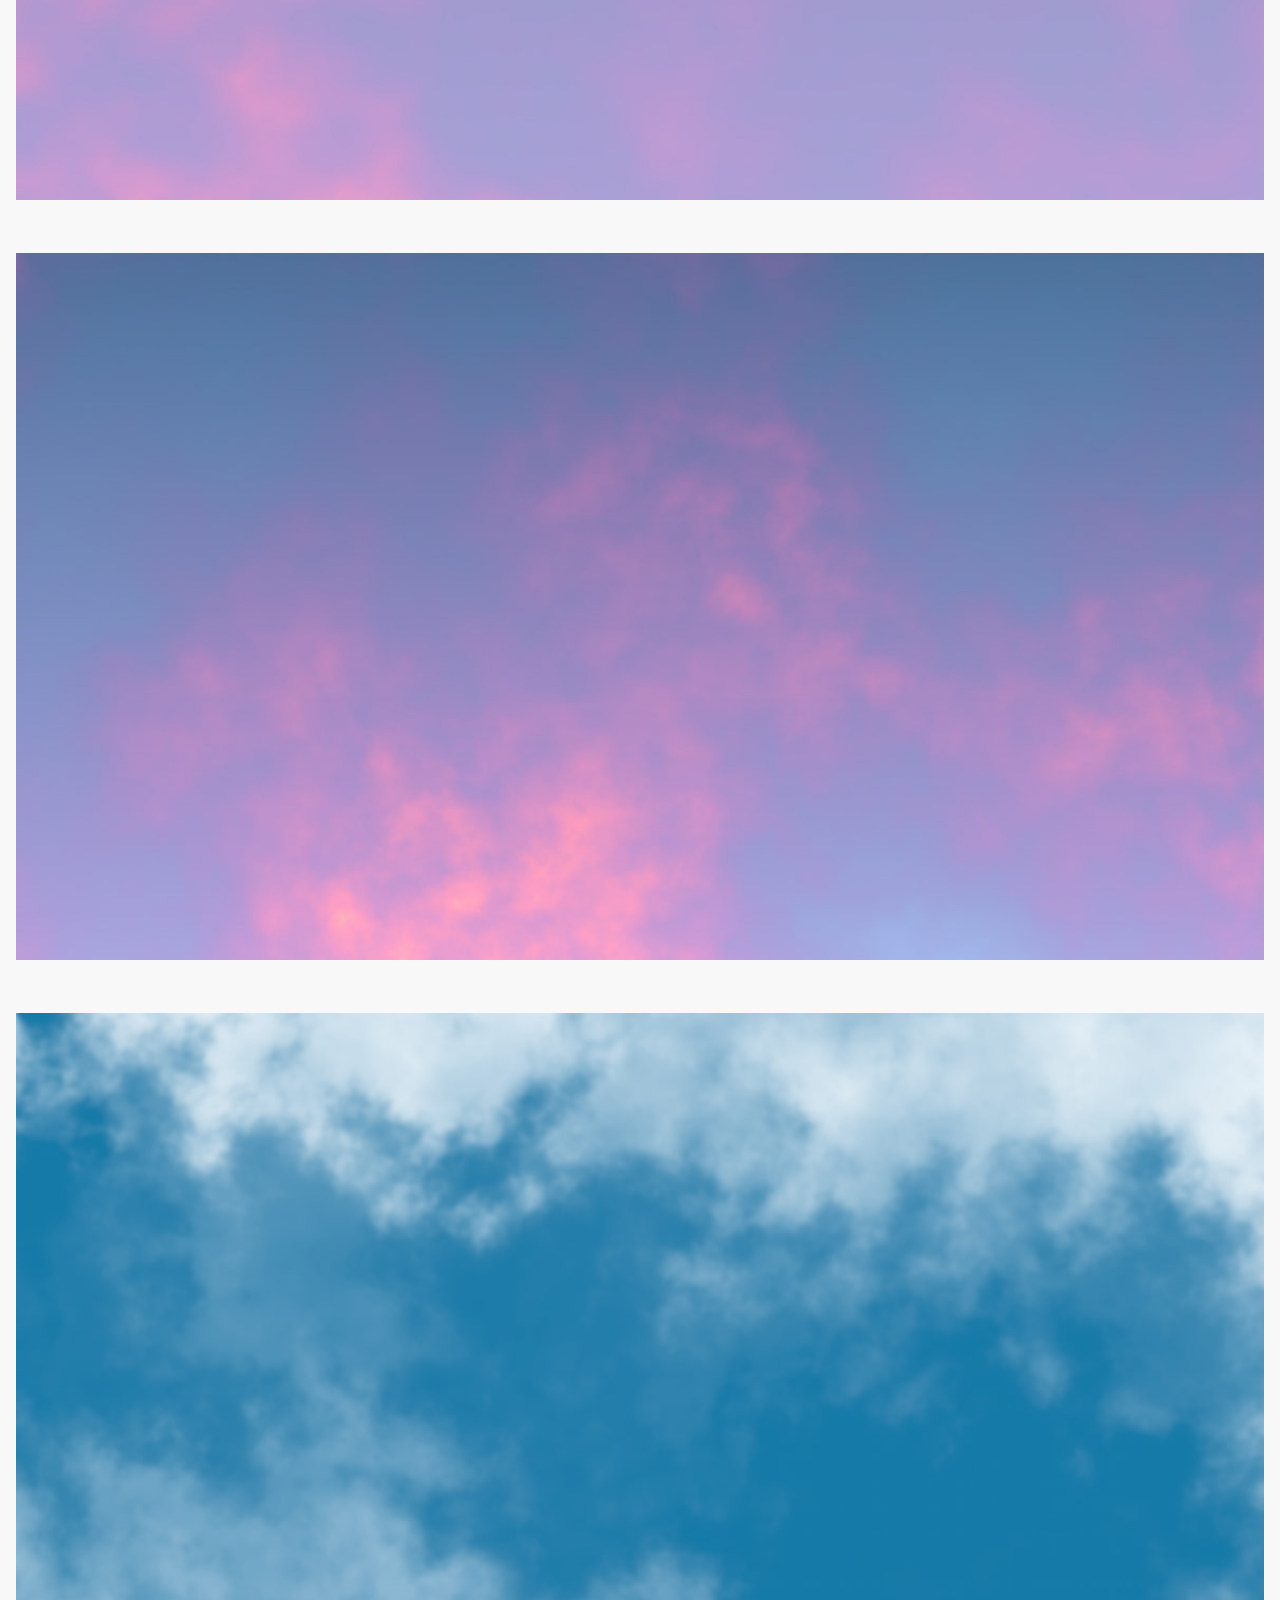
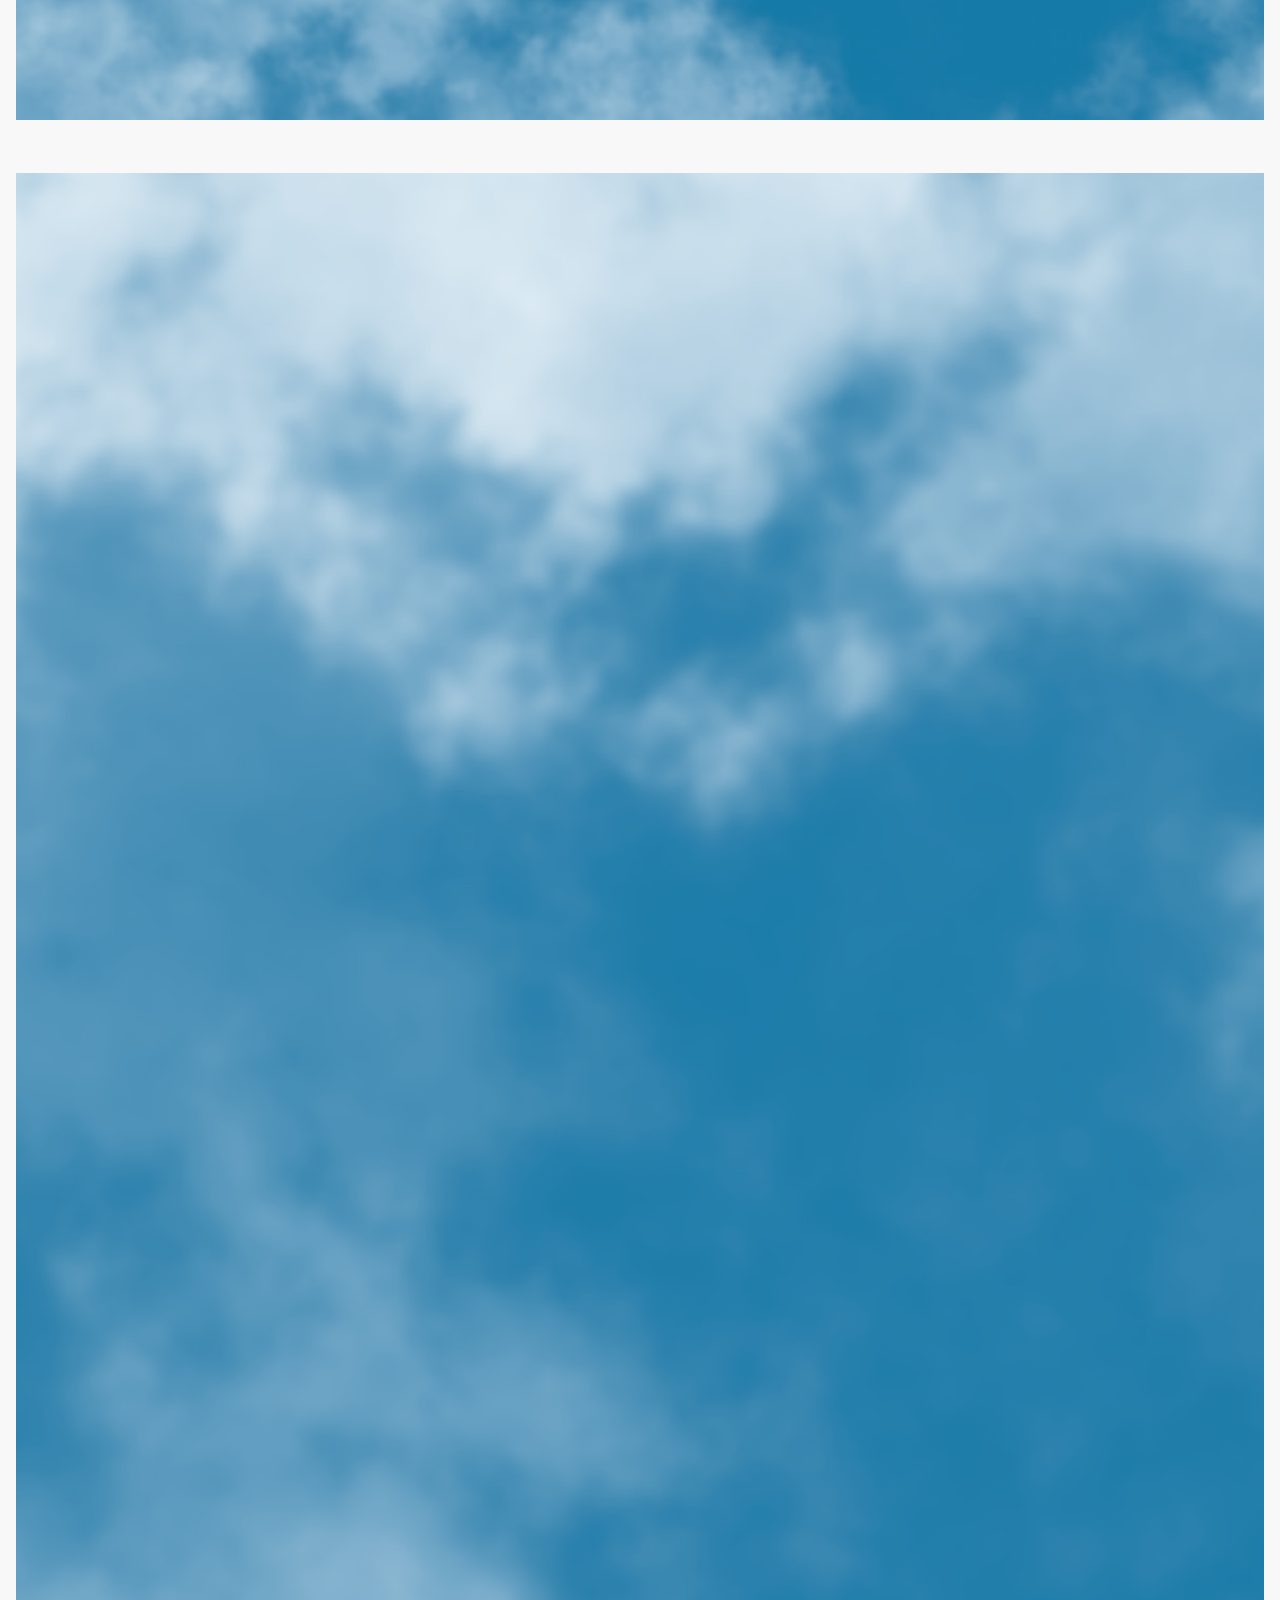
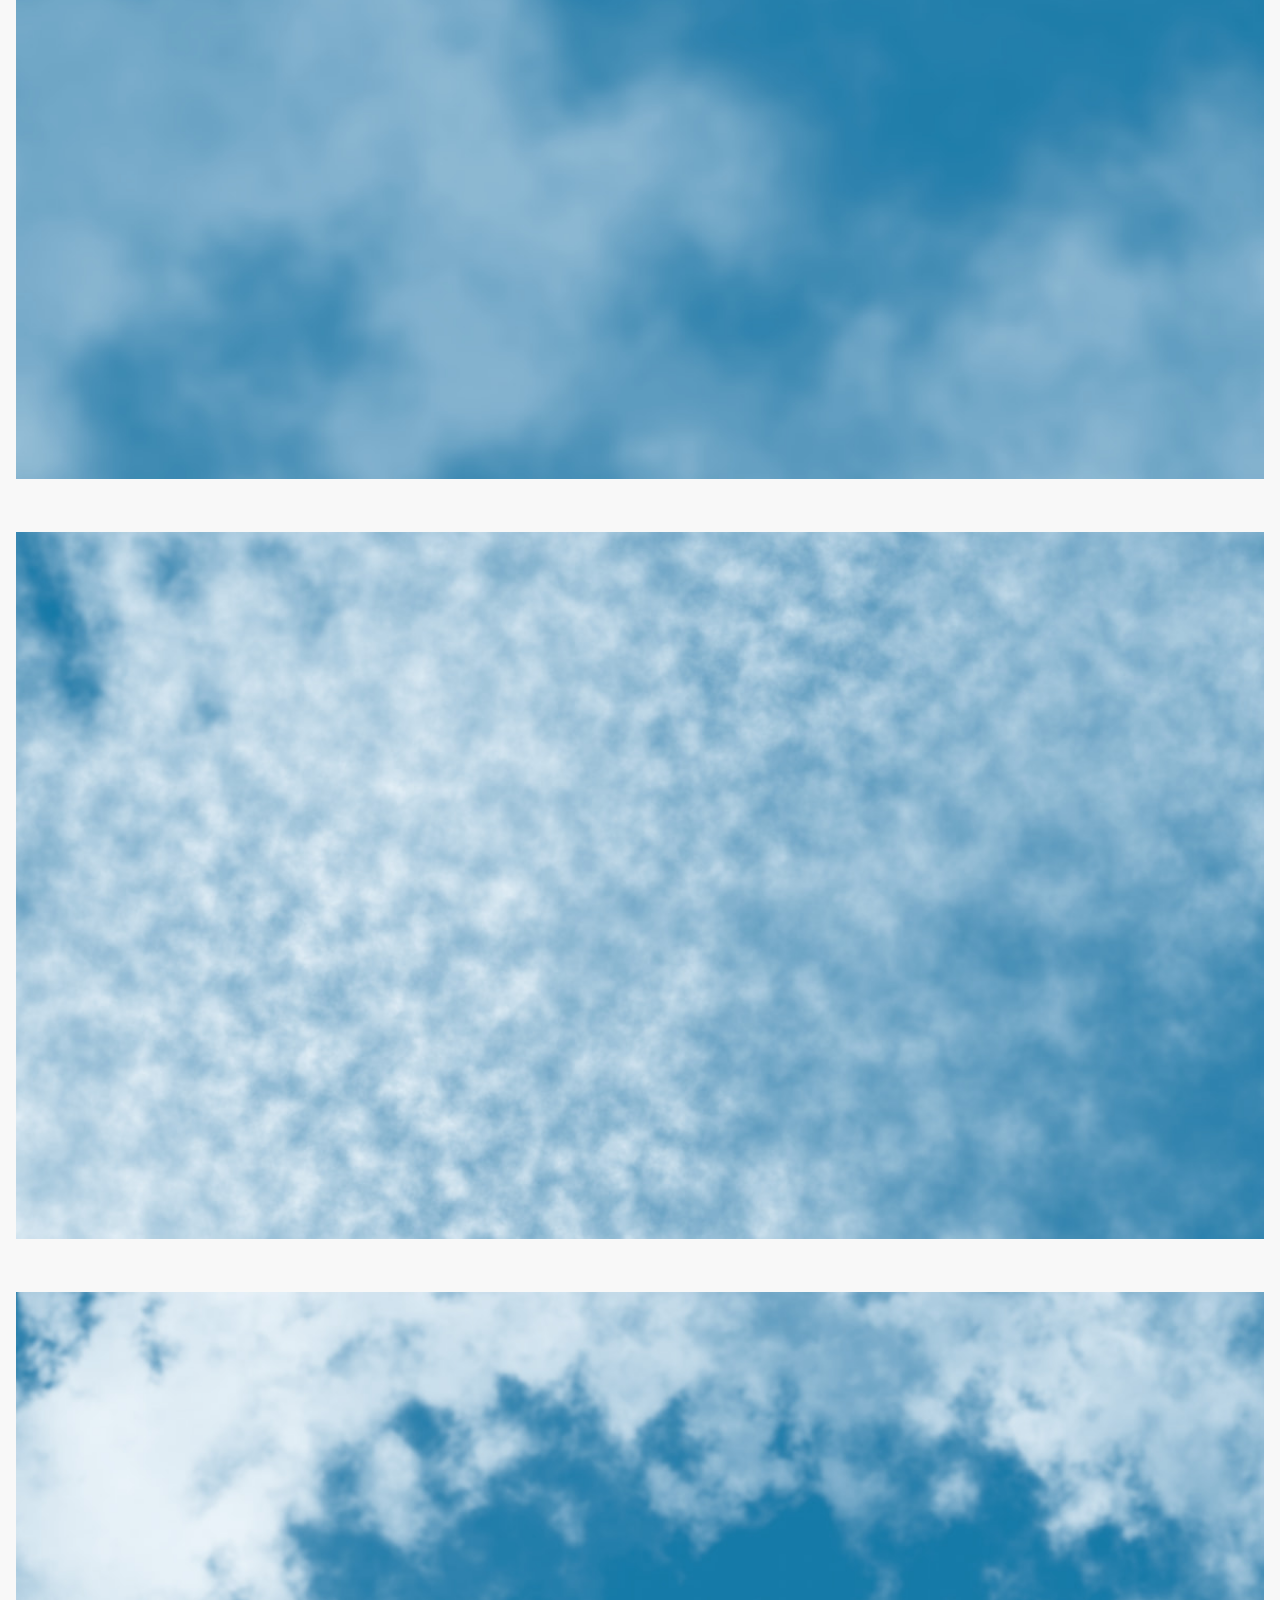
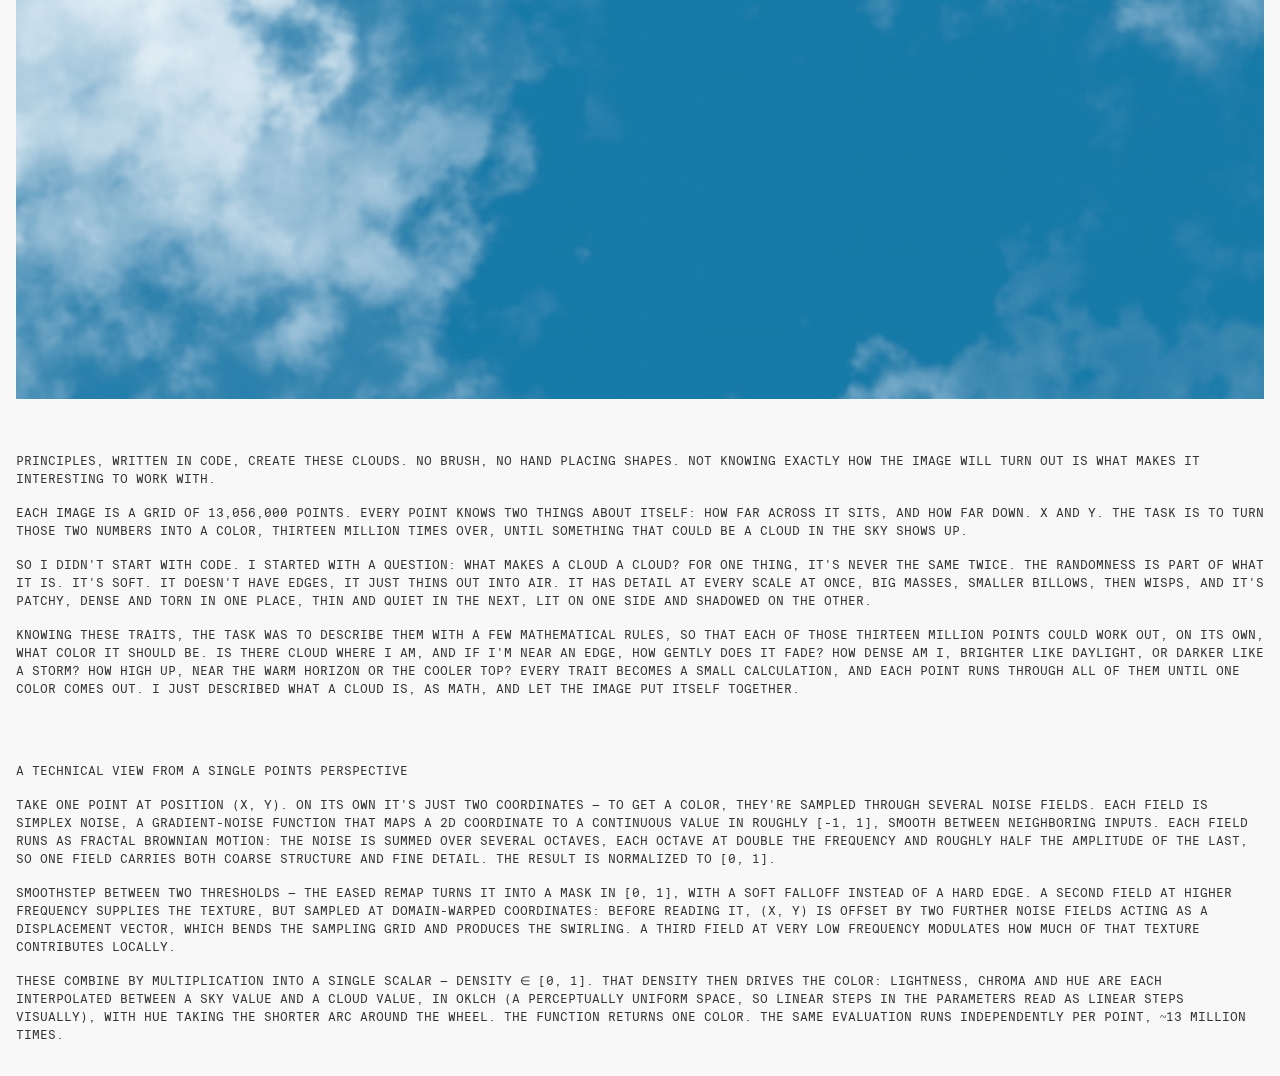
==== commit 9f256872: "Update 001-clouds.html" ====
--- a/001-clouds.html
+++ b/001-clouds.html
@@ -28,10 +28,12 @@
 
 <p>Knowing these traits, the task was to describe them with a few mathematical rules, so that each of those thirteen million points could work out, on its own, what color it should be. Is there cloud where I am, and if I'm near an edge, how gently does it fade? How dense am I, brighter like daylight, or darker like a storm? How high up, near the warm horizon or the cooler top? Every trait becomes a small calculation, and each point runs through all of them until one color comes out. I just described what a cloud is, as math, and let the image put itself together.</p>
 </div>
+  <div>
   <p>A technical view from a single points perspective</p>
   <p>Take one point at position (x, y). On its own it's just two coordinates — to get a color, they're sampled through several noise fields. Each field is simplex noise, a gradient-noise function that maps a 2D coordinate to a continuous value in roughly [-1, 1], smooth between neighboring inputs. Each field runs as fractal Brownian motion: the noise is summed over several octaves, each octave at double the frequency and roughly half the amplitude of the last, so one field carries both coarse structure and fine detail. The result is normalized to [0, 1].</p>
   <p>smoothstep between two thresholds — the eased remap turns it into a mask in [0, 1], with a soft falloff instead of a hard edge. A second field at higher frequency supplies the texture, but sampled at domain-warped coordinates: before reading it, (x, y) is offset by two further noise fields acting as a displacement vector, which bends the sampling grid and produces the swirling. A third field at very low frequency modulates how much of that texture contributes locally.</p>
   <p>These combine by multiplication into a single scalar — density ∈ [0, 1]. That density then drives the color: lightness, chroma and hue are each interpolated between a sky value and a cloud value, in OKLCH (a perceptually uniform space, so linear steps in the parameters read as linear steps visually), with hue taking the shorter arc around the wheel. The function returns one color. The same evaluation runs independently per point, ~13 million times.</p>
-</body>
+</div>
+  </body>
 
 </html>
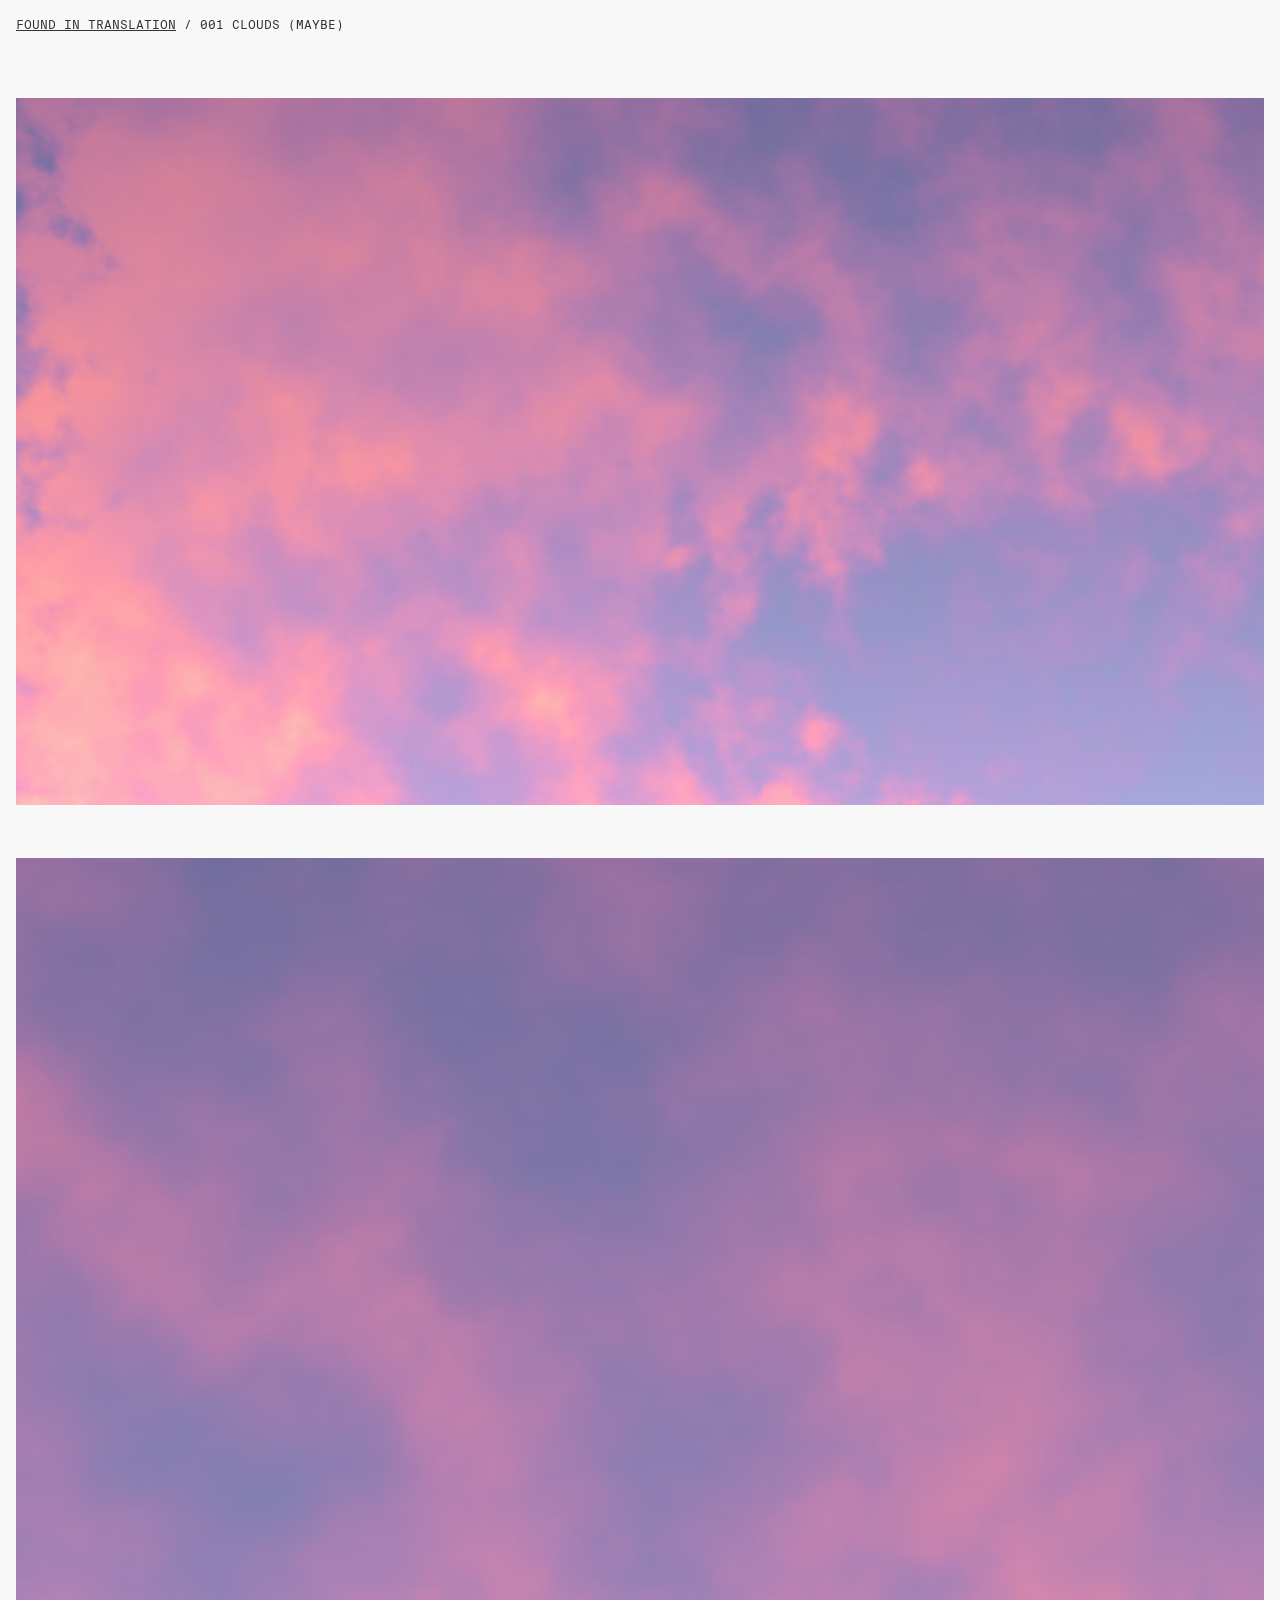
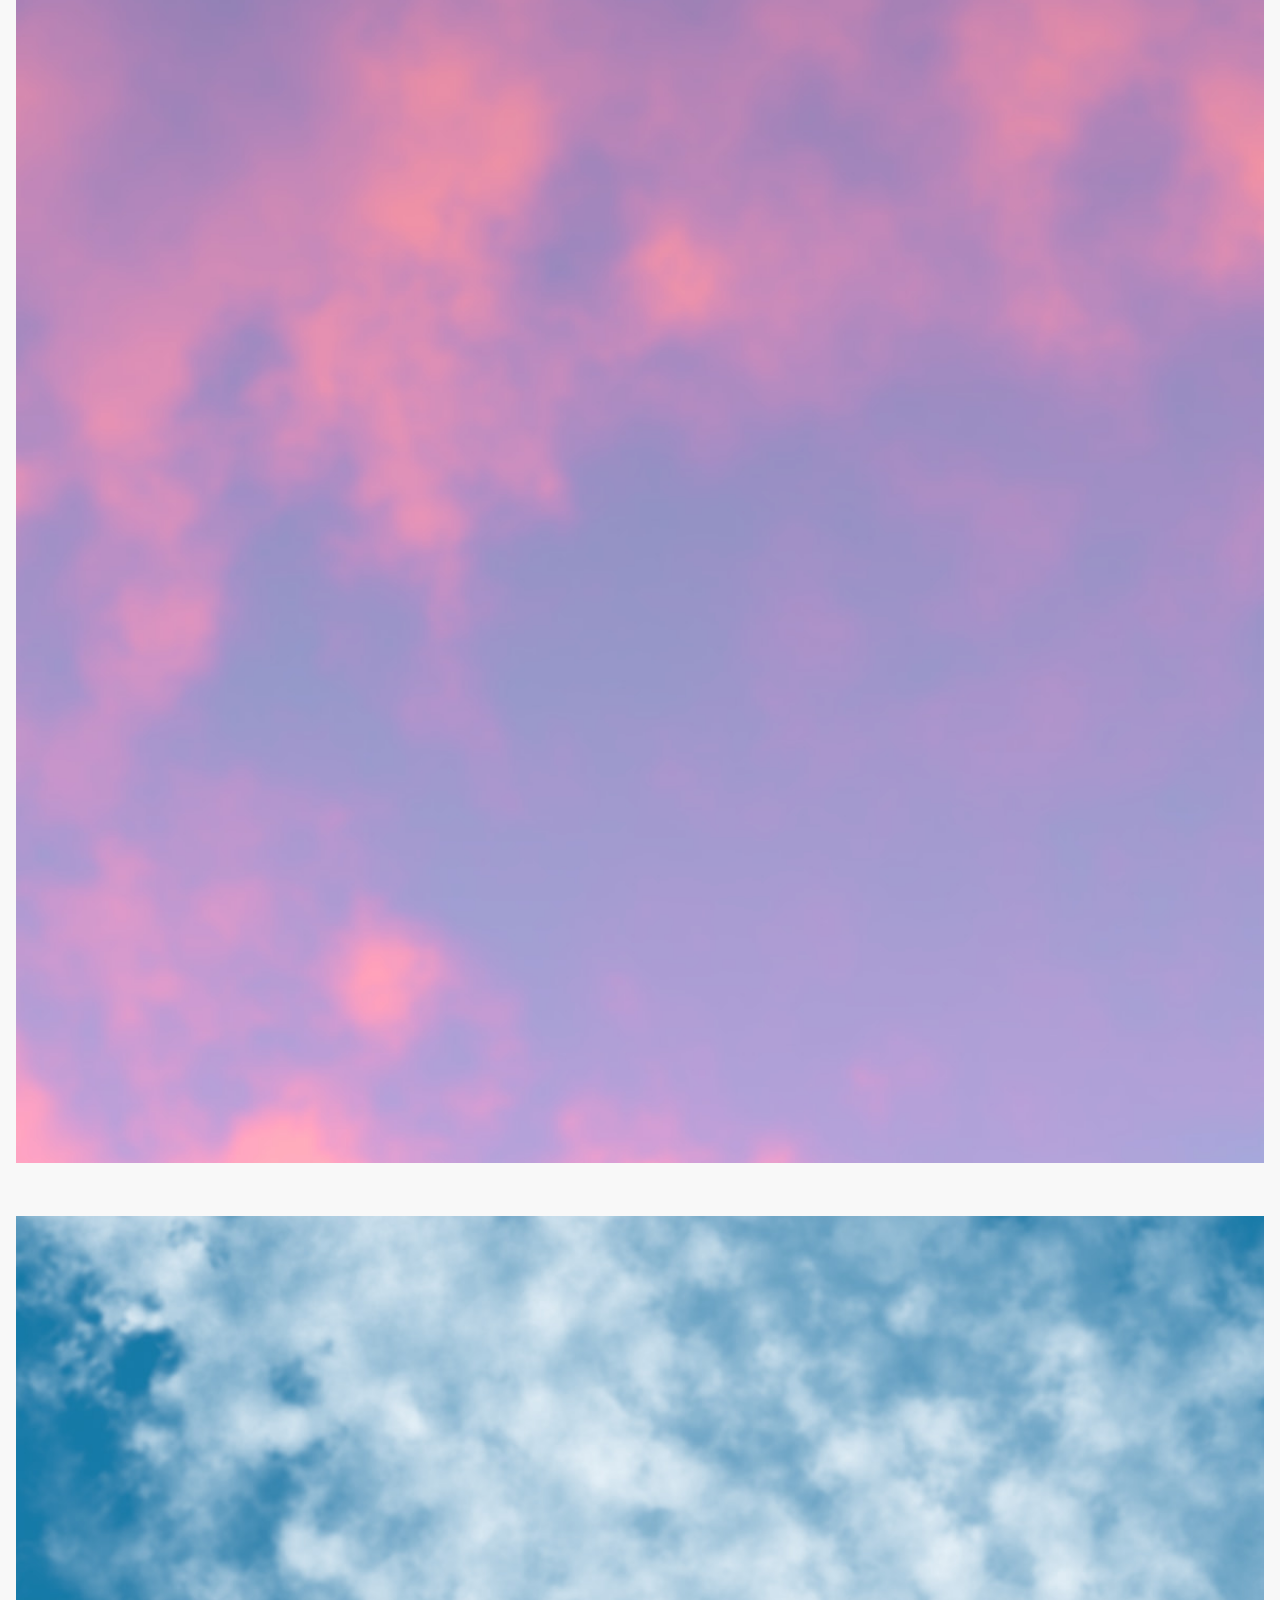
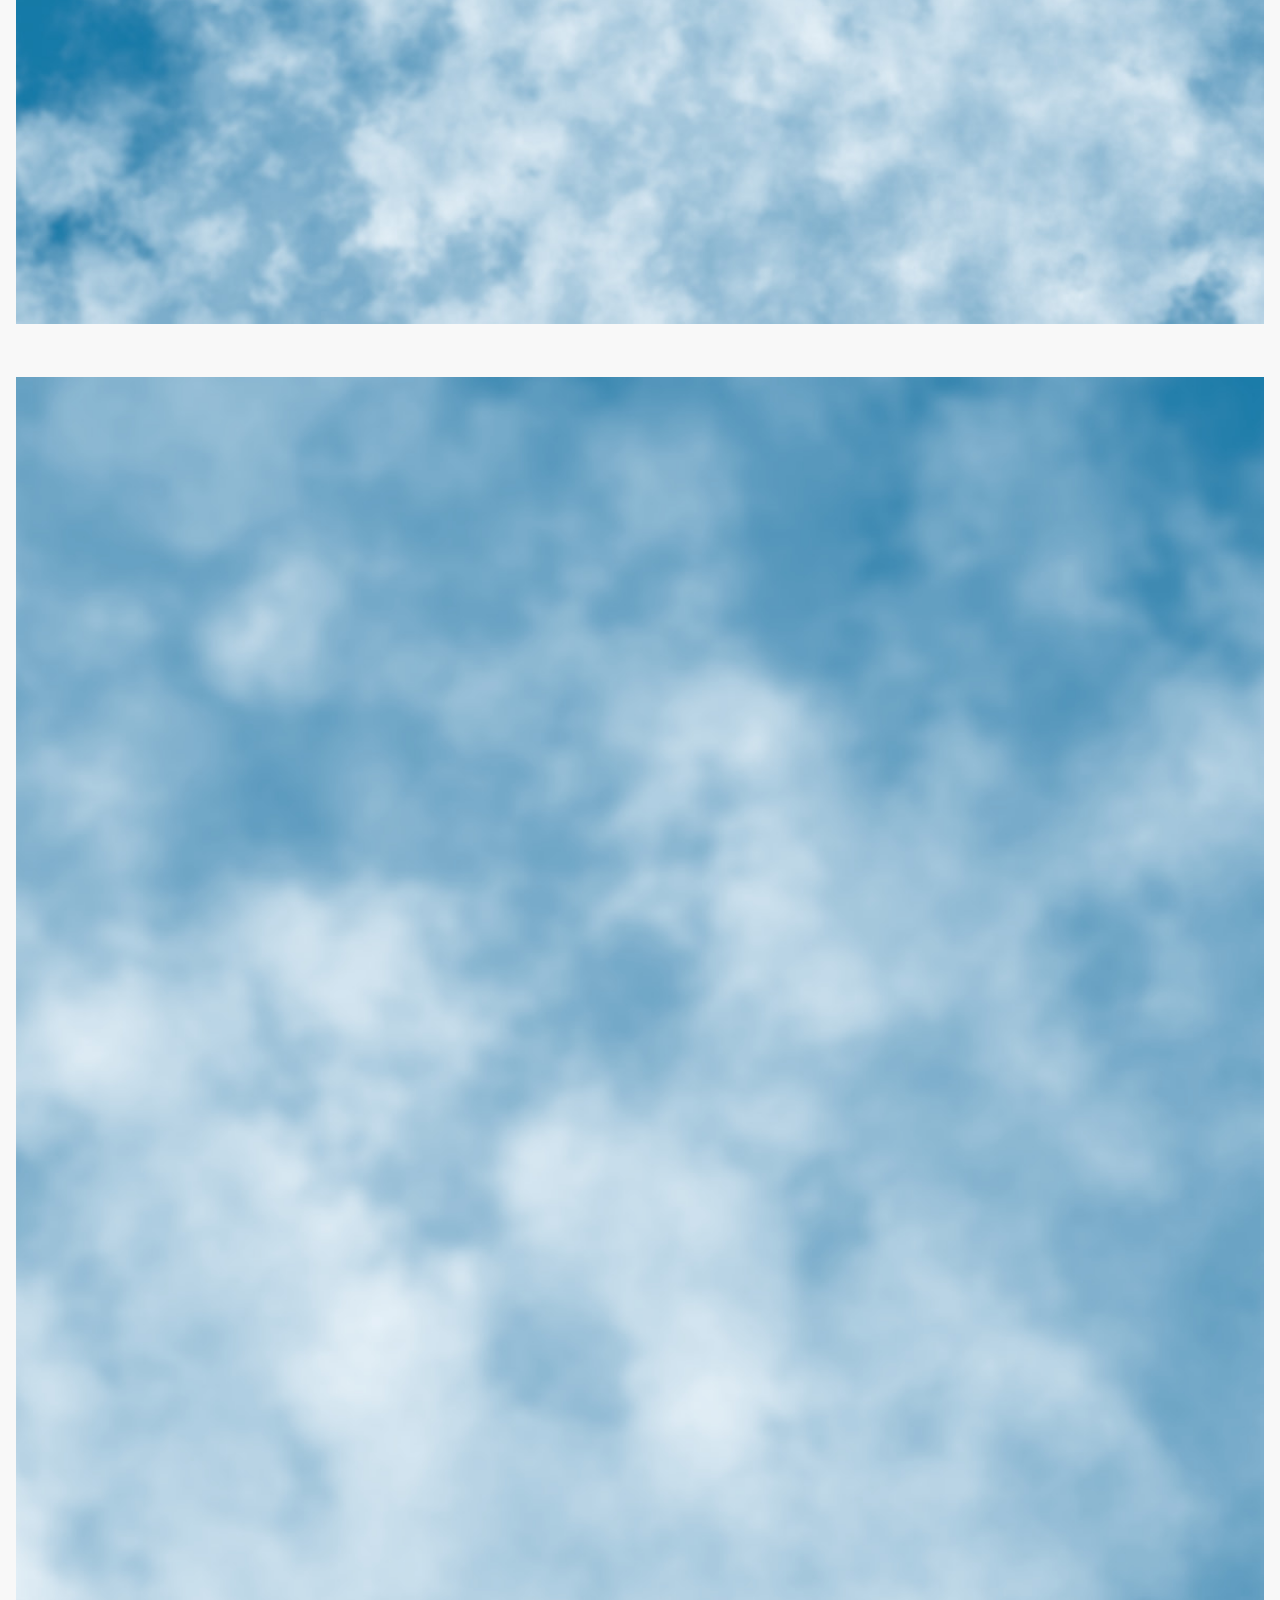
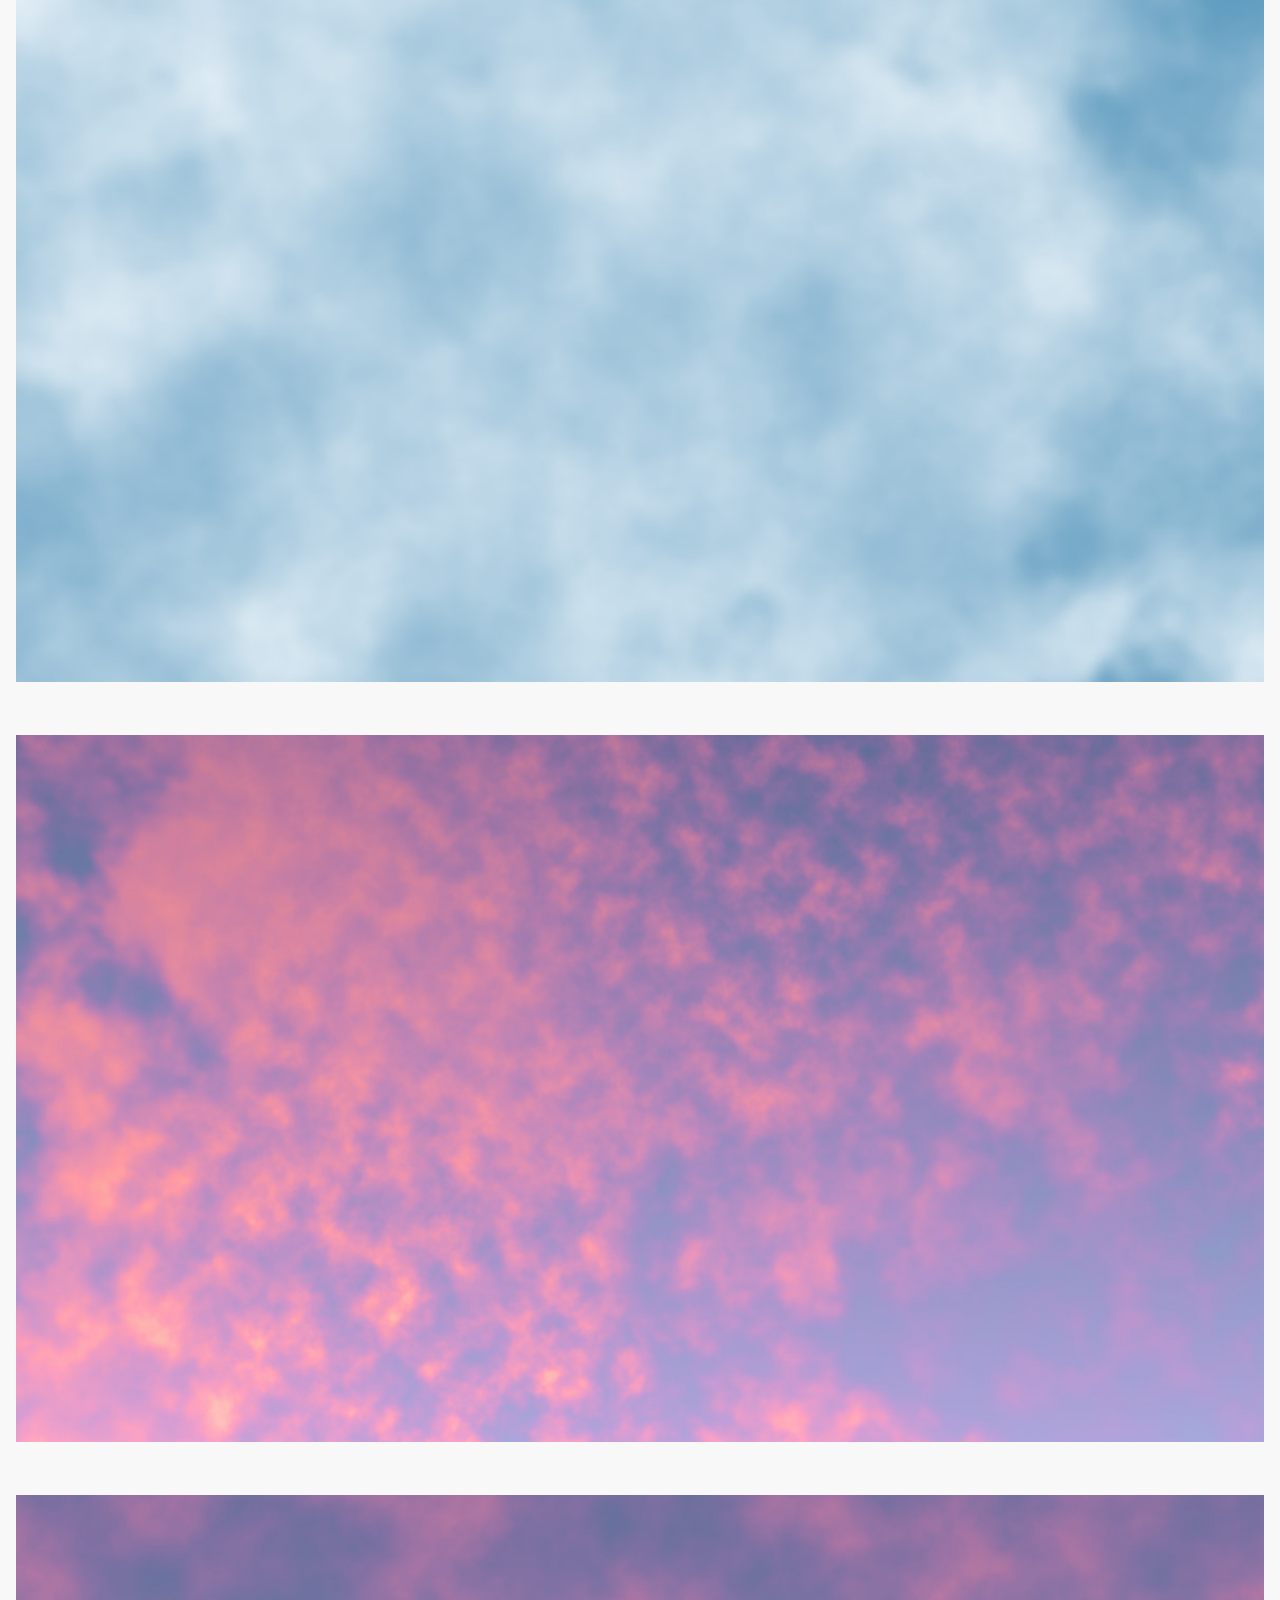
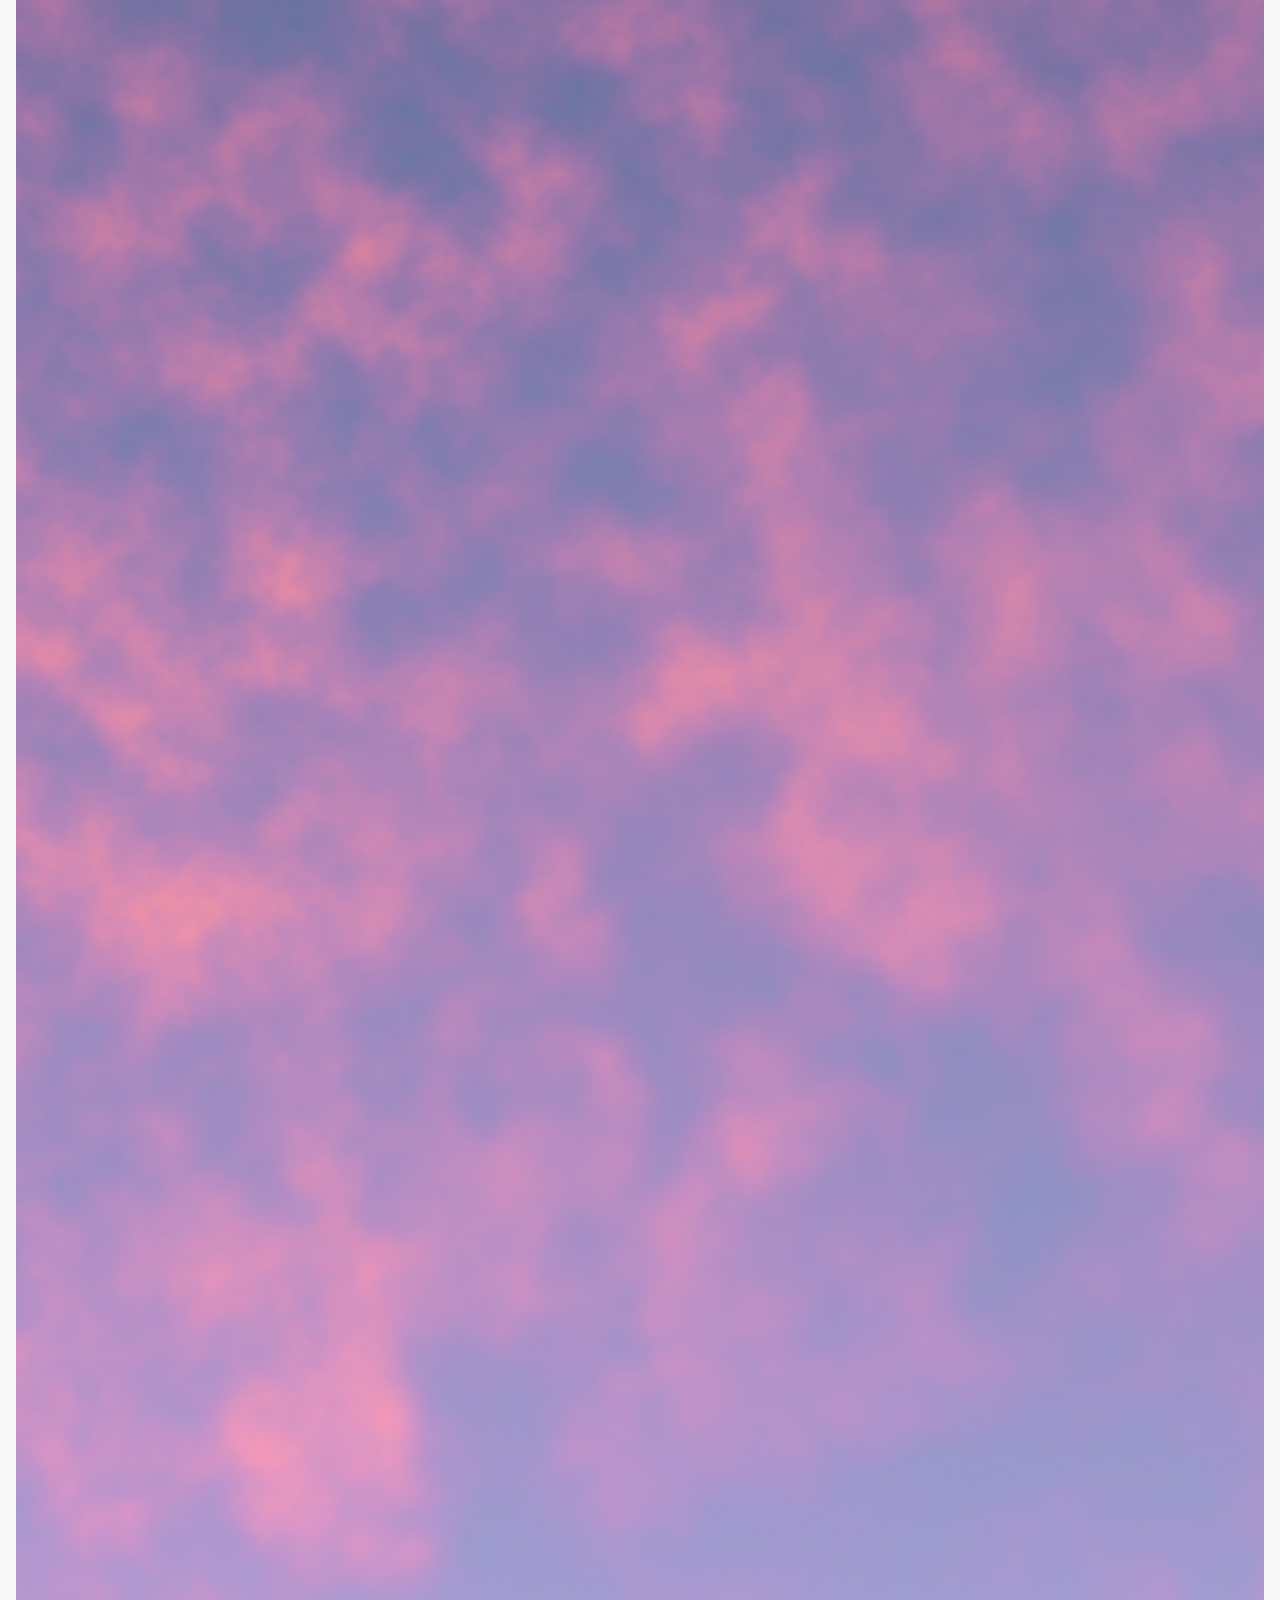
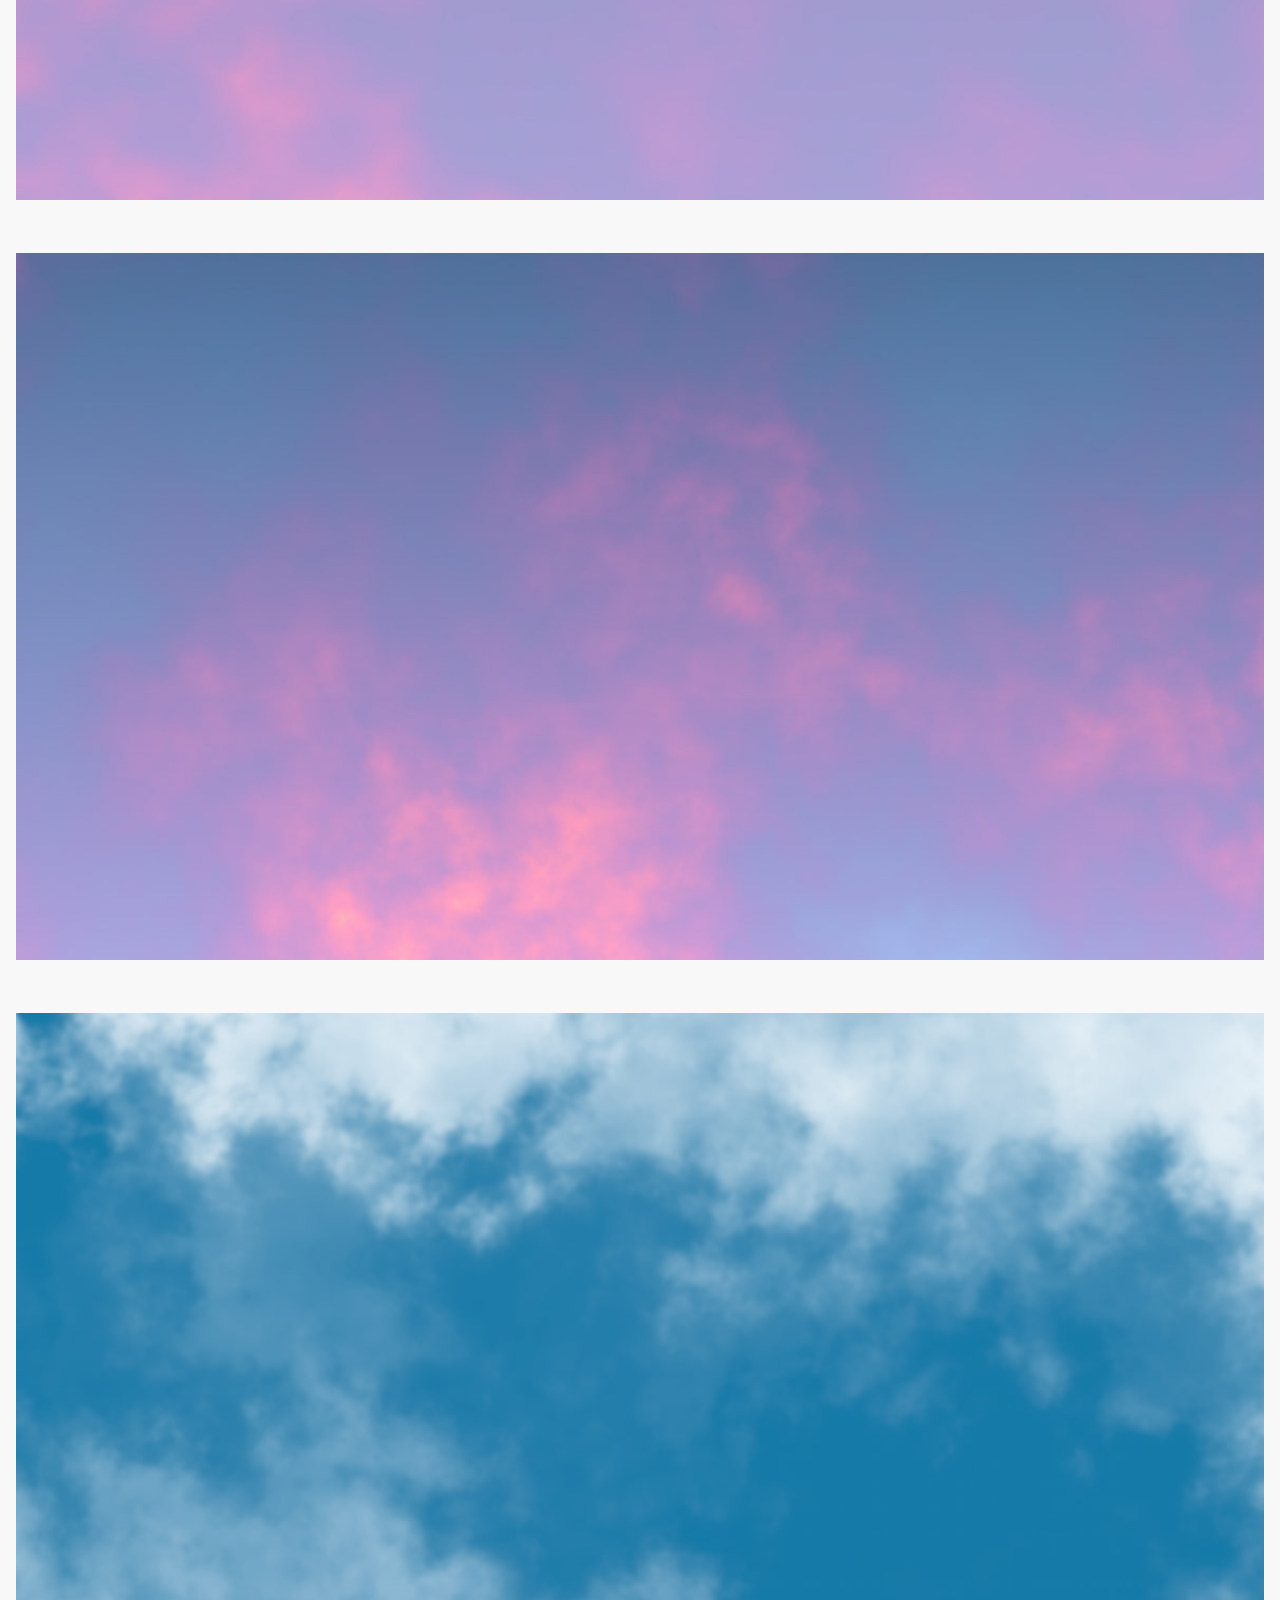
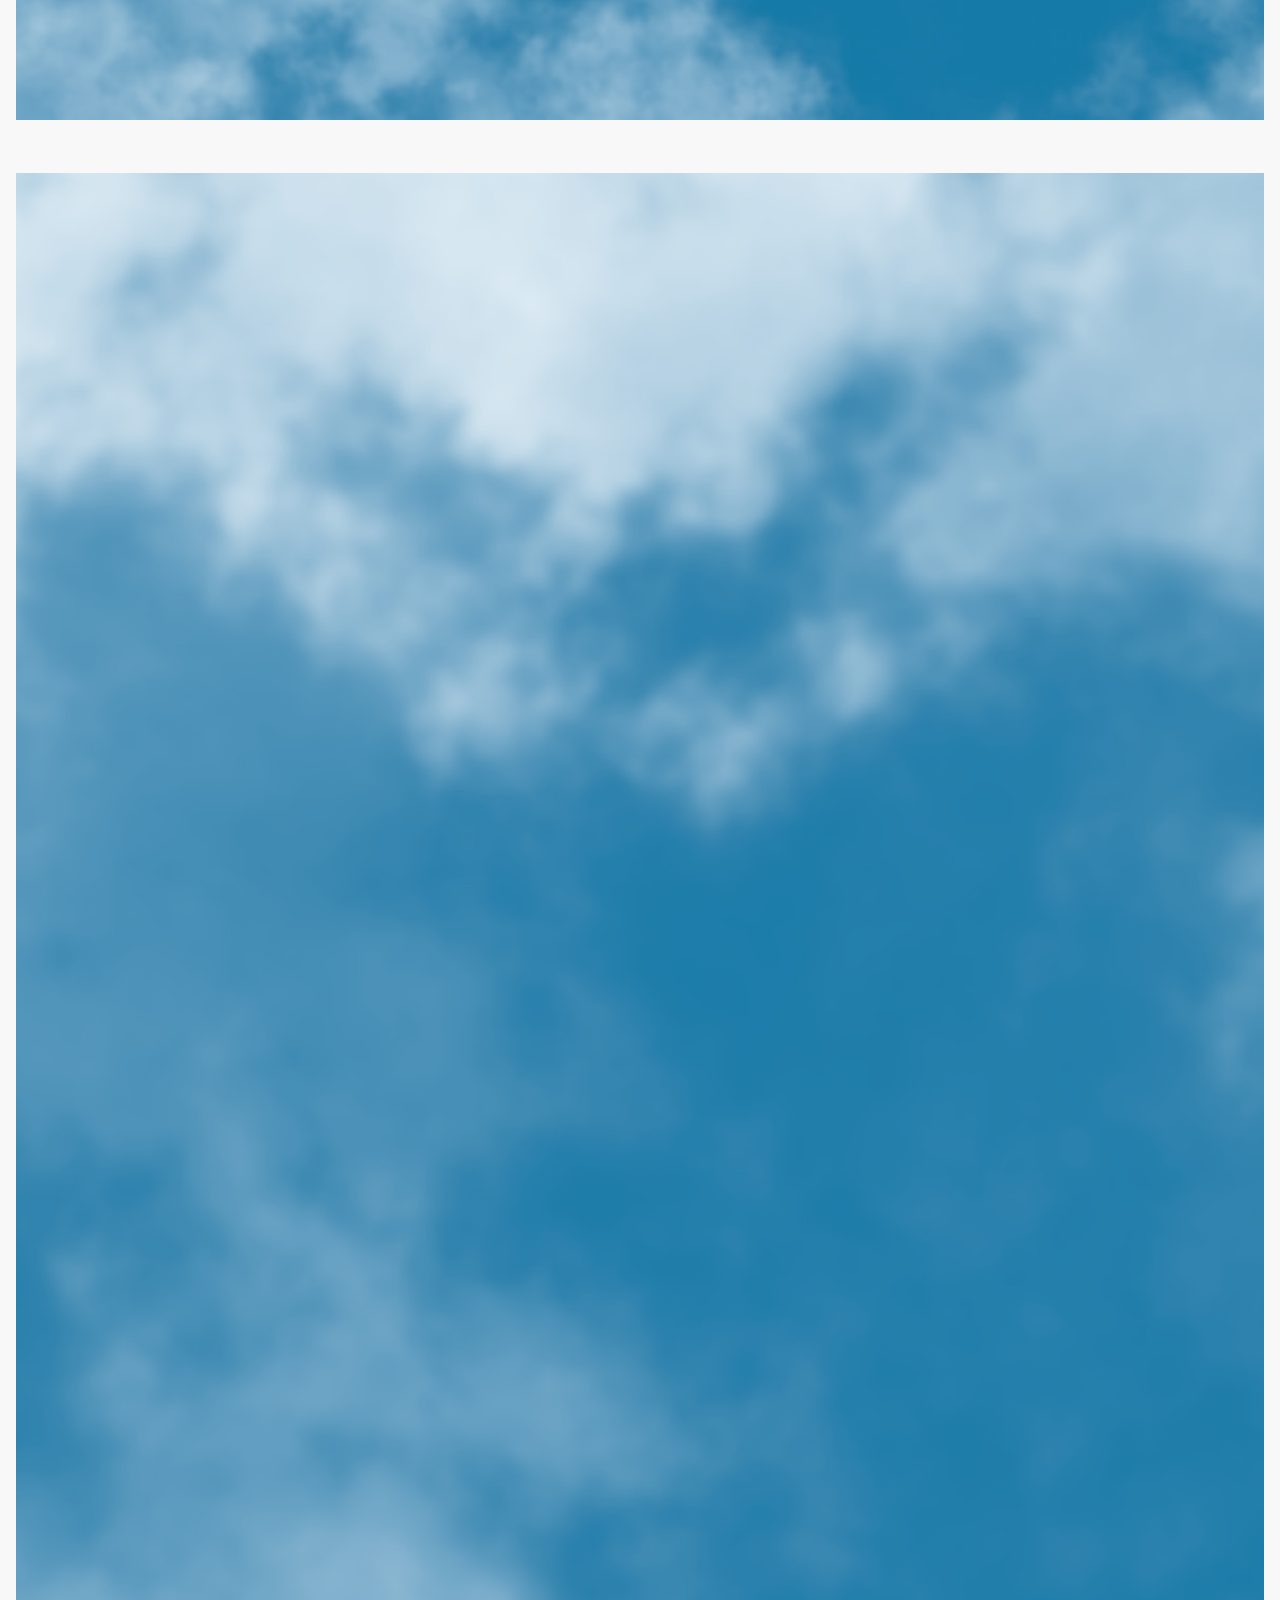
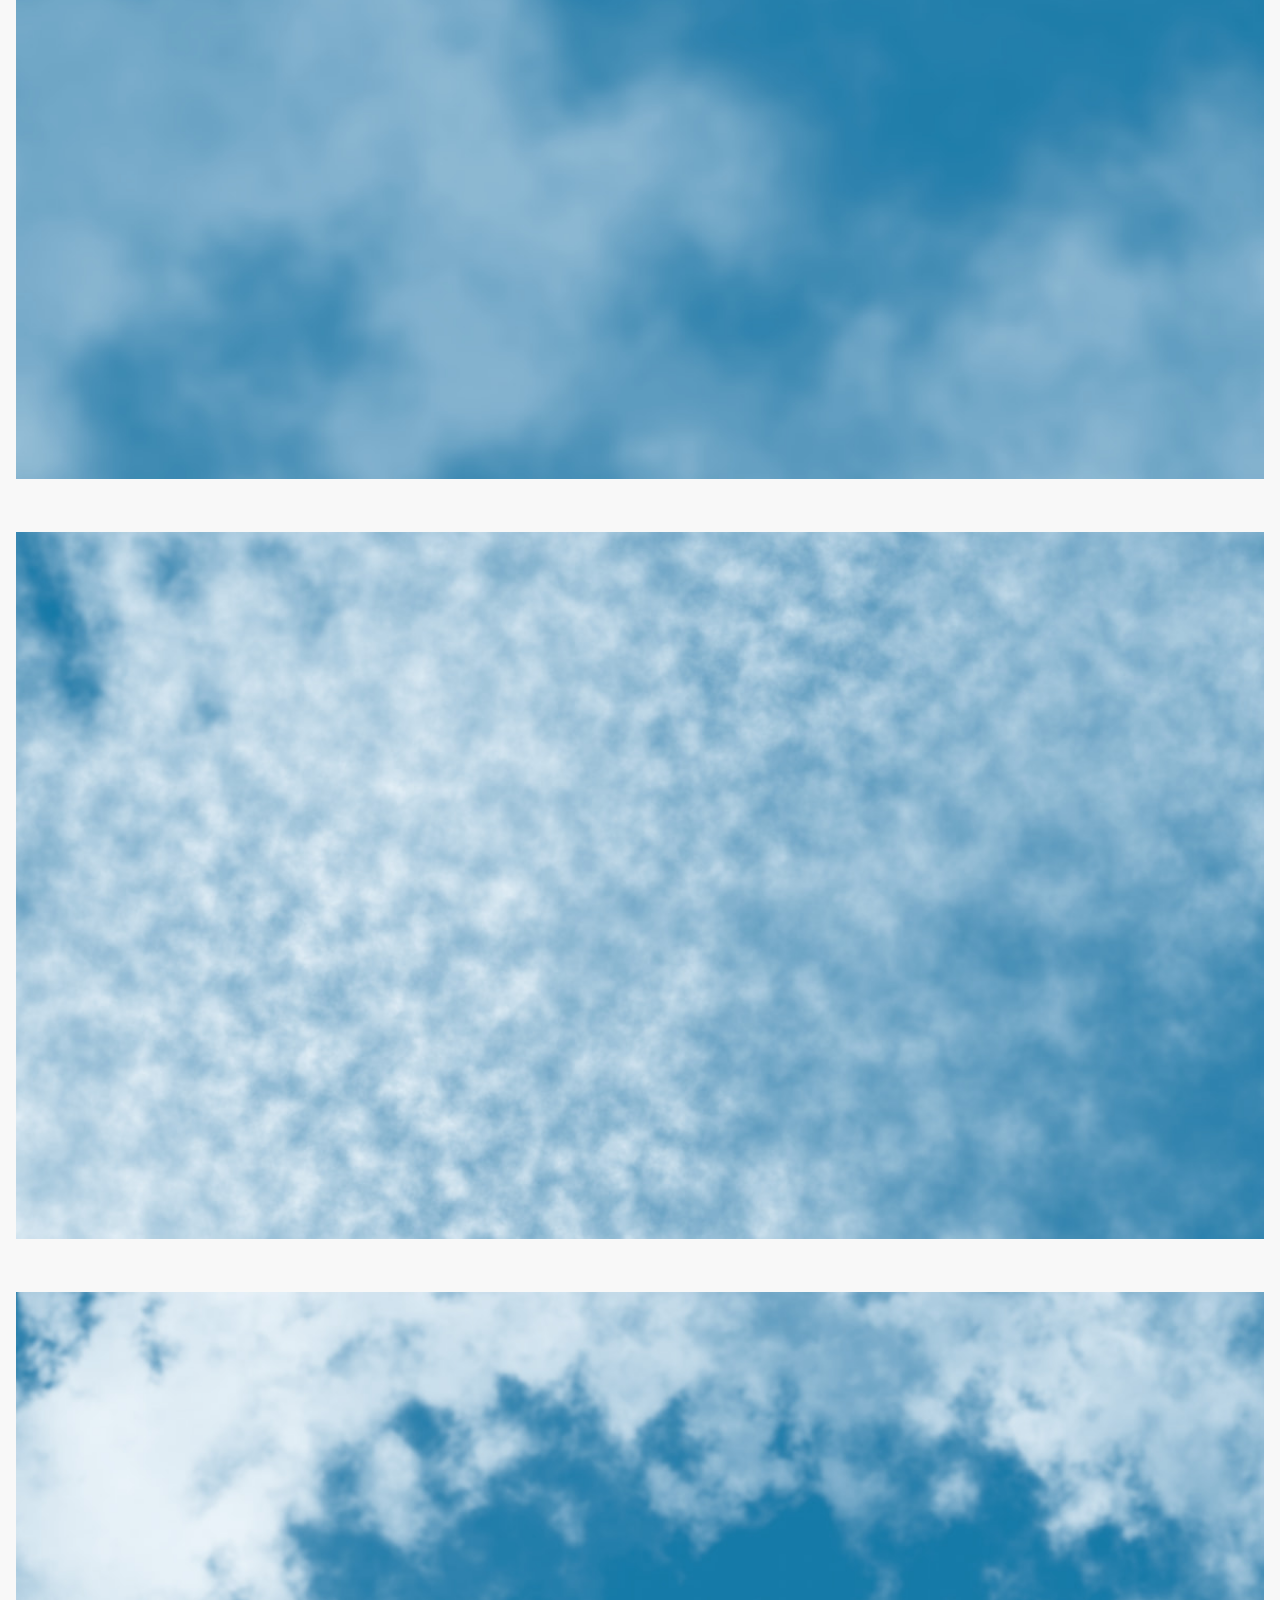
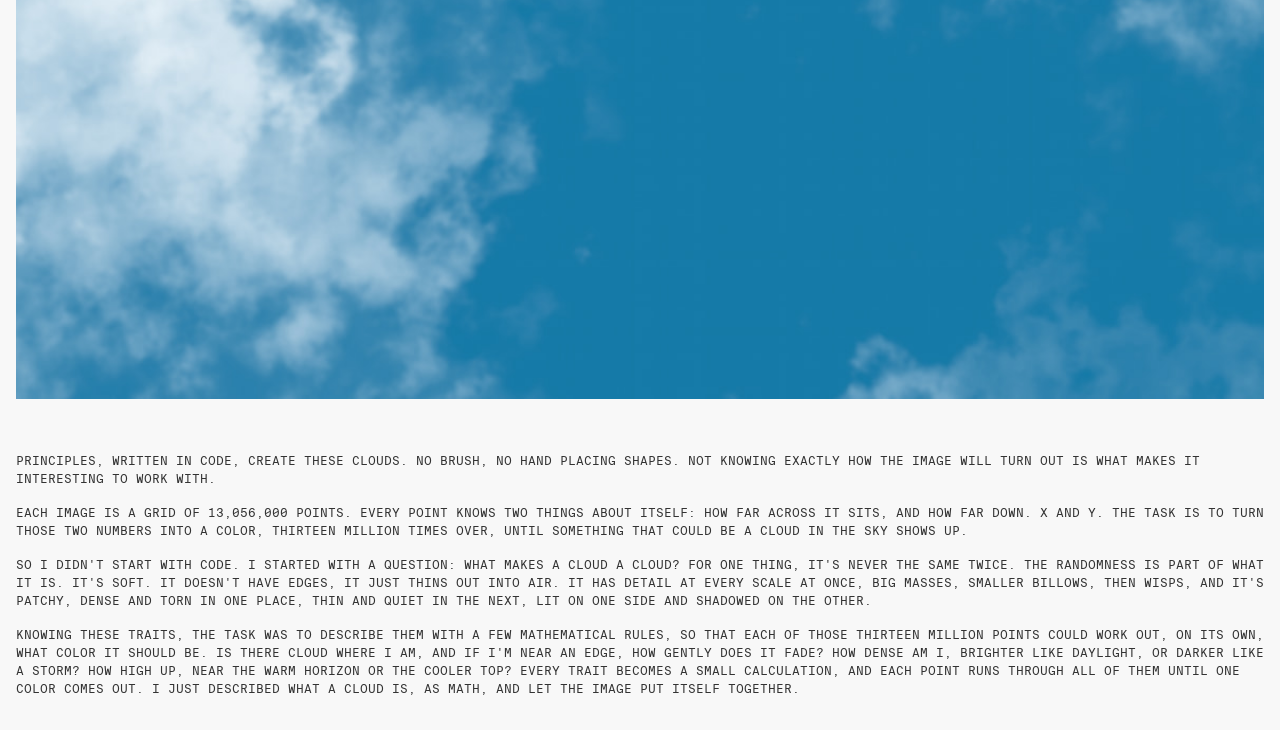
==== commit 63e1cfa1: "Remove accidents grid, clean up detailgrid" ====
--- a/001-clouds.html
+++ b/001-clouds.html
@@ -9,17 +9,17 @@
   <body>
         <header><h1><a href="../">Found in translation</a> / 001 Clouds (Maybe)</h1></header>
 <div class="detailgrid">
-        <div><img src="./img/clouds/clouds-4x-18.jpg"></div>
-      <div><img src="./img/clouds/1.jpg"></div>
-           <div><img src="./img/clouds/clouds-4x-31-3.jpg"></div>
-      <div><img src="./img/clouds/2.jpg"></div>
-    <div><img src="./img/clouds/clouds-4x-19.jpg"></div>
-      <div><img src="./img/clouds/3.jpg"></div>
-    <div><img src="./img/clouds/clouds-4x-20.jpg"></div>
-    <div><img src="./img/clouds/clouds-4x-22.jpg"></div>
-      <div><img src="./img/clouds/4.jpg"></div>
-    <div><img src="./img/clouds/clouds-4x-24.jpg"></div>
-    <div><img src="./img/clouds/clouds-4x-27.jpg"></div>
+        <div><img src="./img/clouds/clouds-4x-18.jpg" fetchpriority="high"></div>
+      <div><img src="./img/clouds/1.jpg" fetchpriority="high"></div>
+           <div><img src="./img/clouds/clouds-4x-31-3.jpg" loading="lazy" decoding="async"></div>
+      <div><img src="./img/clouds/2.jpg" loading="lazy" decoding="async"></div>
+    <div><img src="./img/clouds/clouds-4x-19.jpg" loading="lazy" decoding="async"></div>
+      <div><img src="./img/clouds/3.jpg" loading="lazy" decoding="async"></div>
+    <div><img src="./img/clouds/clouds-4x-20.jpg" loading="lazy" decoding="async"></div>
+    <div><img src="./img/clouds/clouds-4x-22.jpg" loading="lazy" decoding="async"></div>
+      <div><img src="./img/clouds/4.jpg" loading="lazy" decoding="async"></div>
+    <div><img src="./img/clouds/clouds-4x-24.jpg" loading="lazy" decoding="async"></div>
+    <div><img src="./img/clouds/clouds-4x-27.jpg" loading="lazy" decoding="async"></div>
     <div><p>Principles, written in code, create these clouds. No brush, no hand placing shapes. Not knowing exactly how the image will turn out is what makes it interesting to work with.</p>
 
 <p>Each image is a grid of 13,056,000 points. Every point knows two things about itself: how far across it sits, and how far down. <em>x</em> and <em>y</em>. The task is to turn those two numbers into a color, thirteen million times over, until something that could be a cloud in the sky shows up.</p>
@@ -28,12 +28,7 @@
 
 <p>Knowing these traits, the task was to describe them with a few mathematical rules, so that each of those thirteen million points could work out, on its own, what color it should be. Is there cloud where I am, and if I'm near an edge, how gently does it fade? How dense am I, brighter like daylight, or darker like a storm? How high up, near the warm horizon or the cooler top? Every trait becomes a small calculation, and each point runs through all of them until one color comes out. I just described what a cloud is, as math, and let the image put itself together.</p>
 </div>
-  <div>
-  <p>A technical view from a single points perspective</p>
-  <p>Take one point at position (x, y). On its own it's just two coordinates — to get a color, they're sampled through several noise fields. Each field is simplex noise, a gradient-noise function that maps a 2D coordinate to a continuous value in roughly [-1, 1], smooth between neighboring inputs. Each field runs as fractal Brownian motion: the noise is summed over several octaves, each octave at double the frequency and roughly half the amplitude of the last, so one field carries both coarse structure and fine detail. The result is normalized to [0, 1].</p>
-  <p>smoothstep between two thresholds — the eased remap turns it into a mask in [0, 1], with a soft falloff instead of a hard edge. A second field at higher frequency supplies the texture, but sampled at domain-warped coordinates: before reading it, (x, y) is offset by two further noise fields acting as a displacement vector, which bends the sampling grid and produces the swirling. A third field at very low frequency modulates how much of that texture contributes locally.</p>
-  <p>These combine by multiplication into a single scalar — density ∈ [0, 1]. That density then drives the color: lightness, chroma and hue are each interpolated between a sky value and a cloud value, in OKLCH (a perceptually uniform space, so linear steps in the parameters read as linear steps visually), with hue taking the shorter arc around the wheel. The function returns one color. The same evaluation runs independently per point, ~13 million times.</p>
-</div>
+
   </body>
 
 </html>
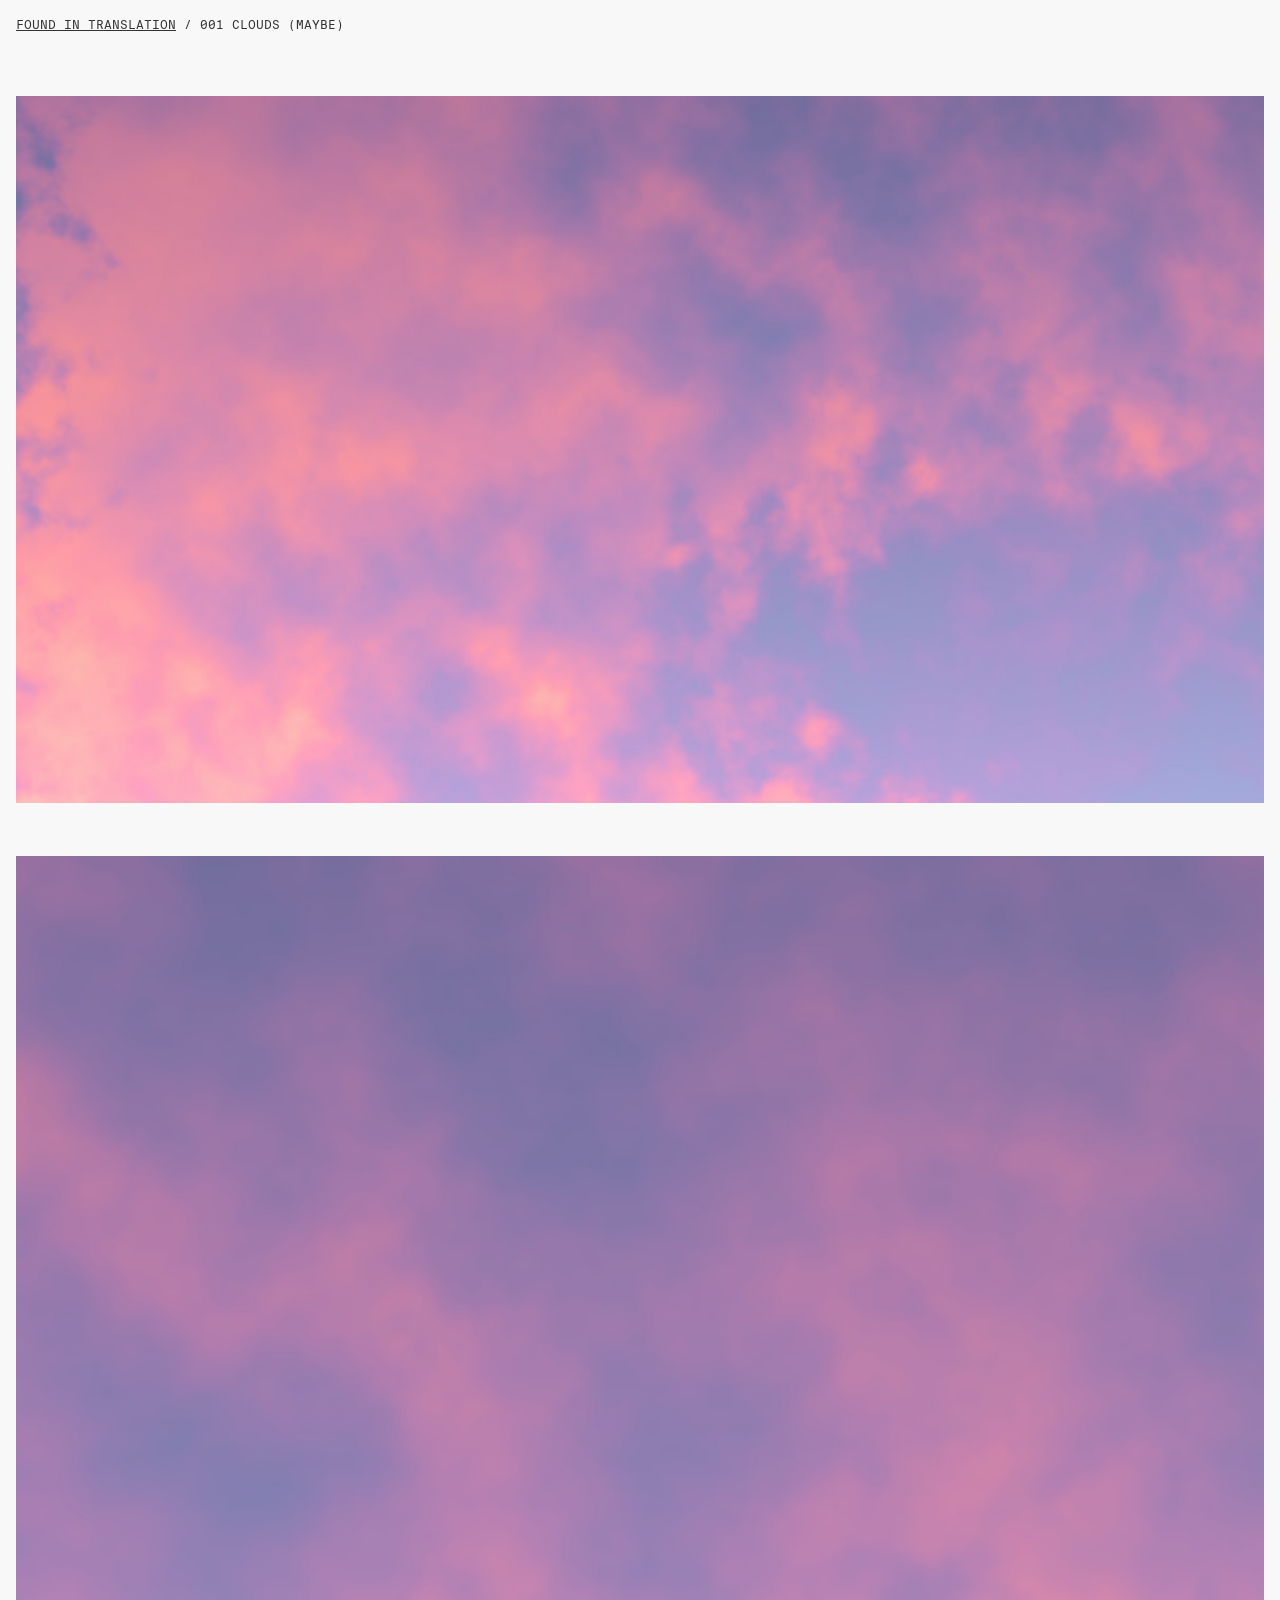
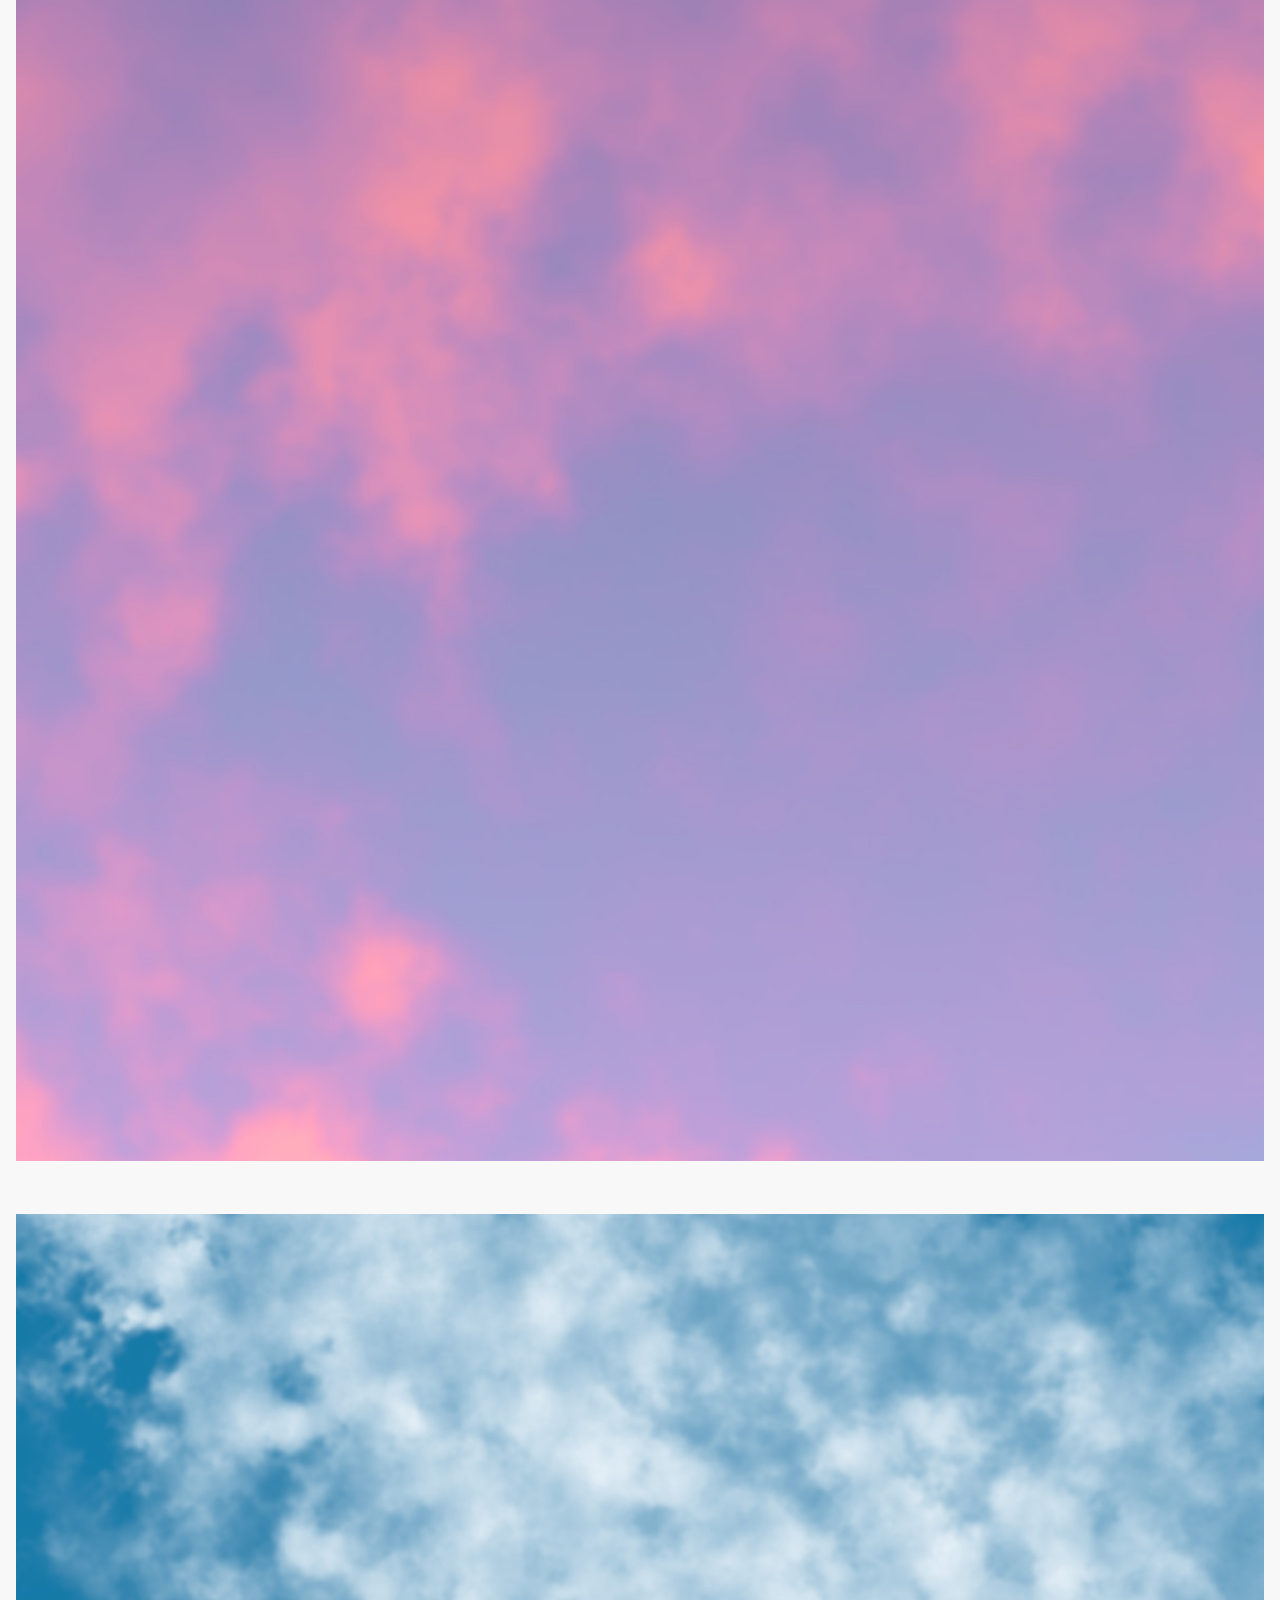
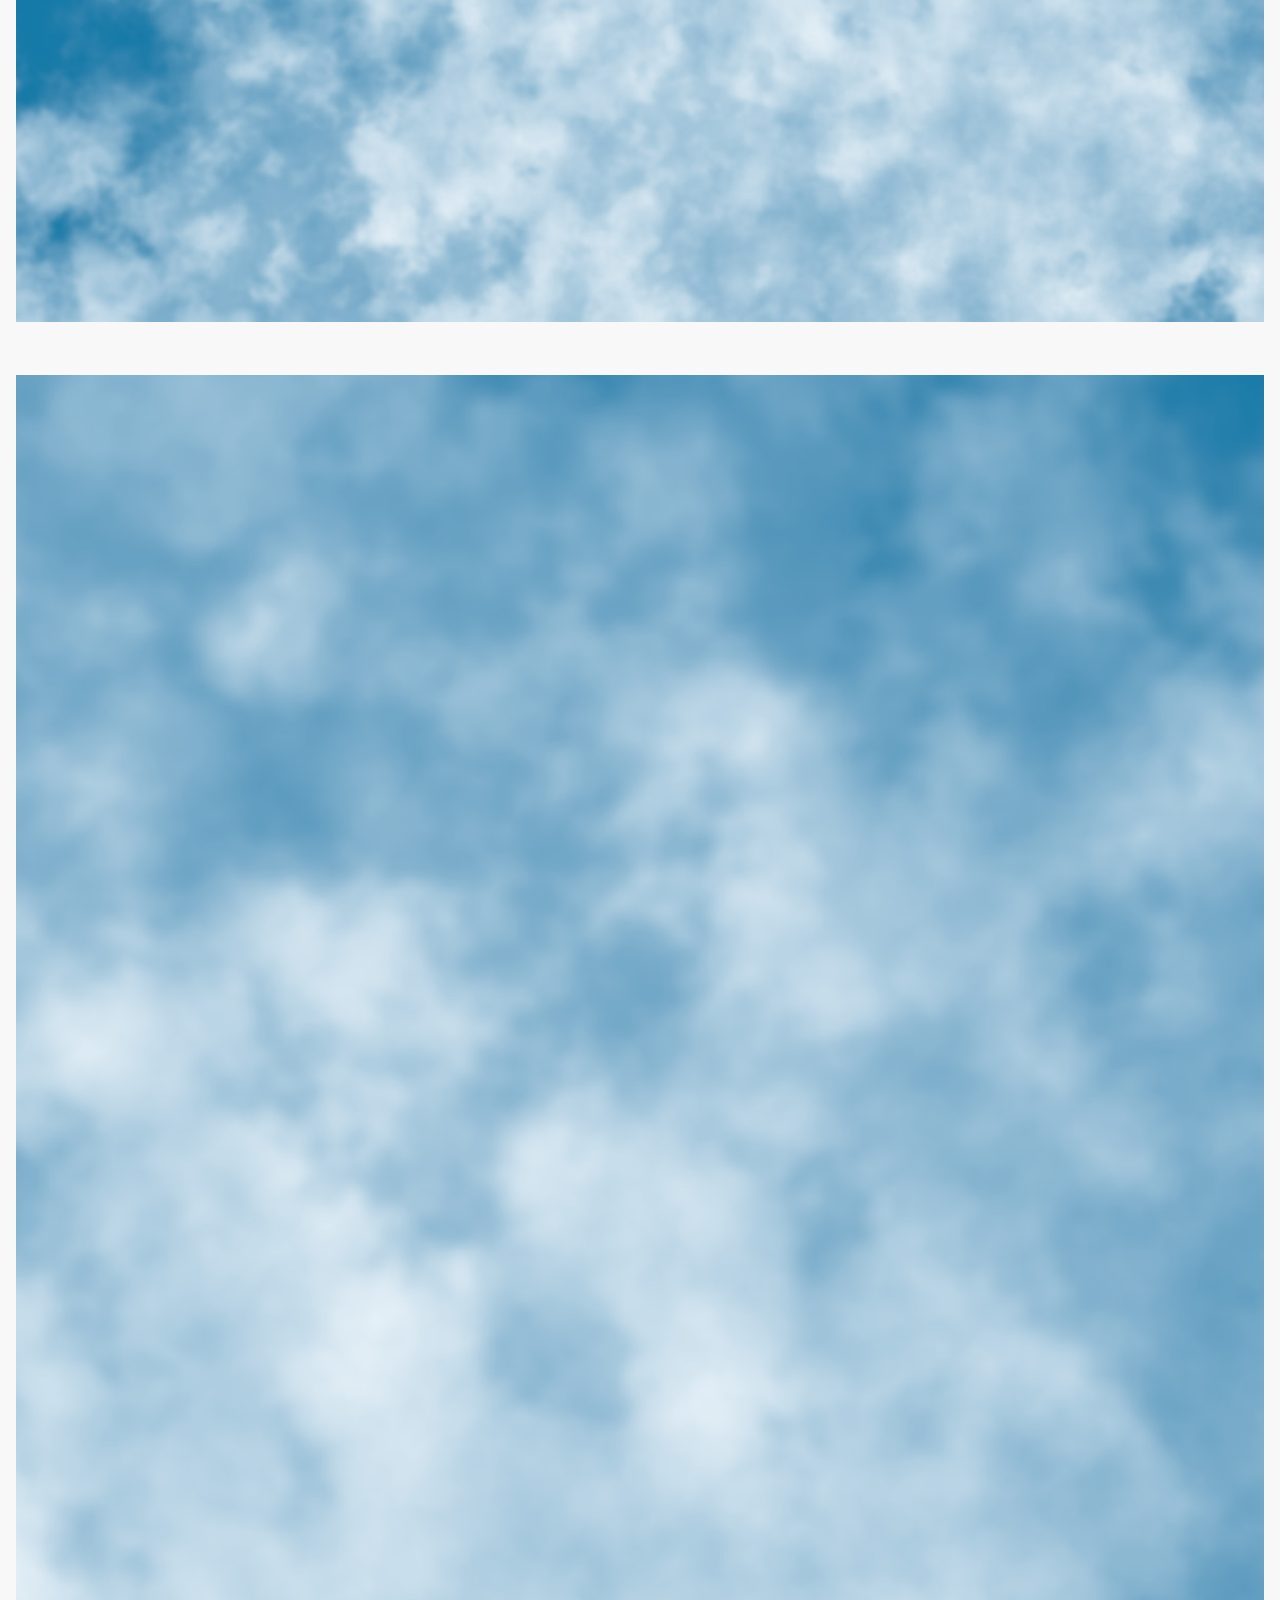
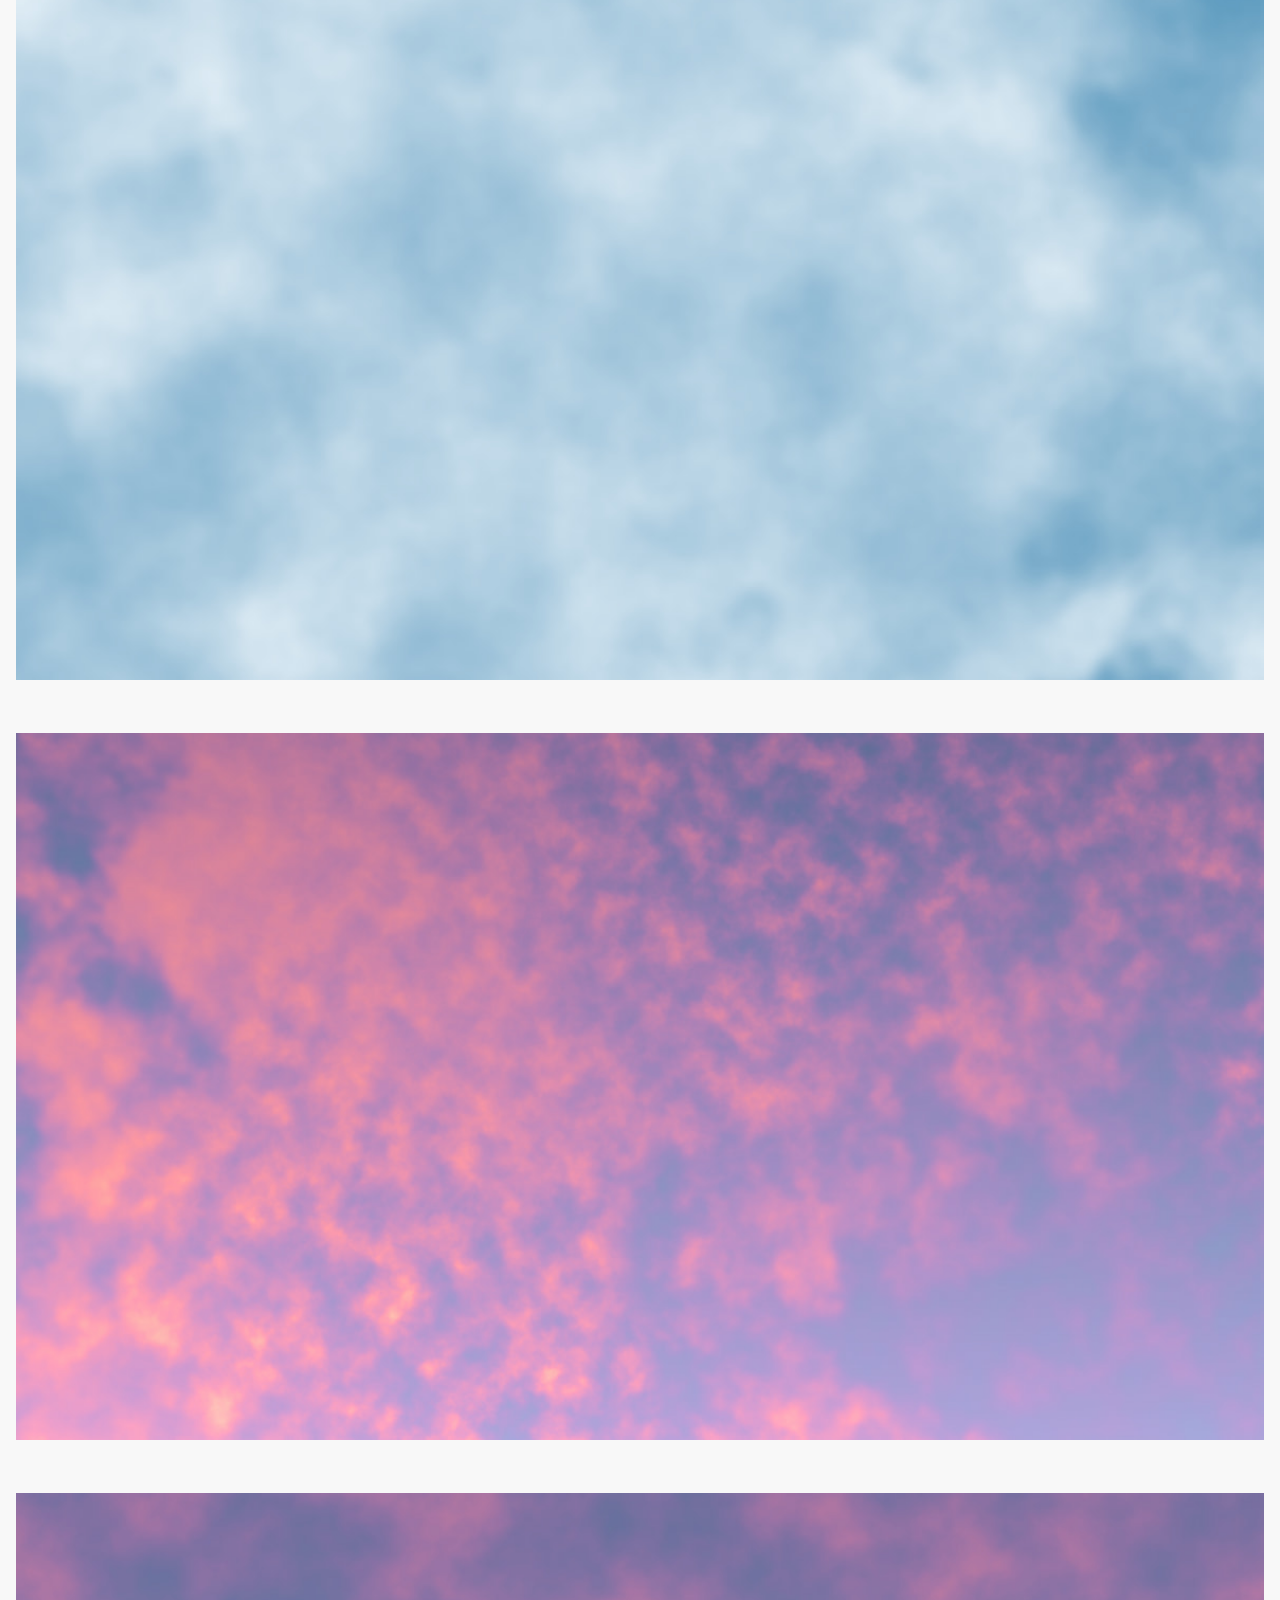
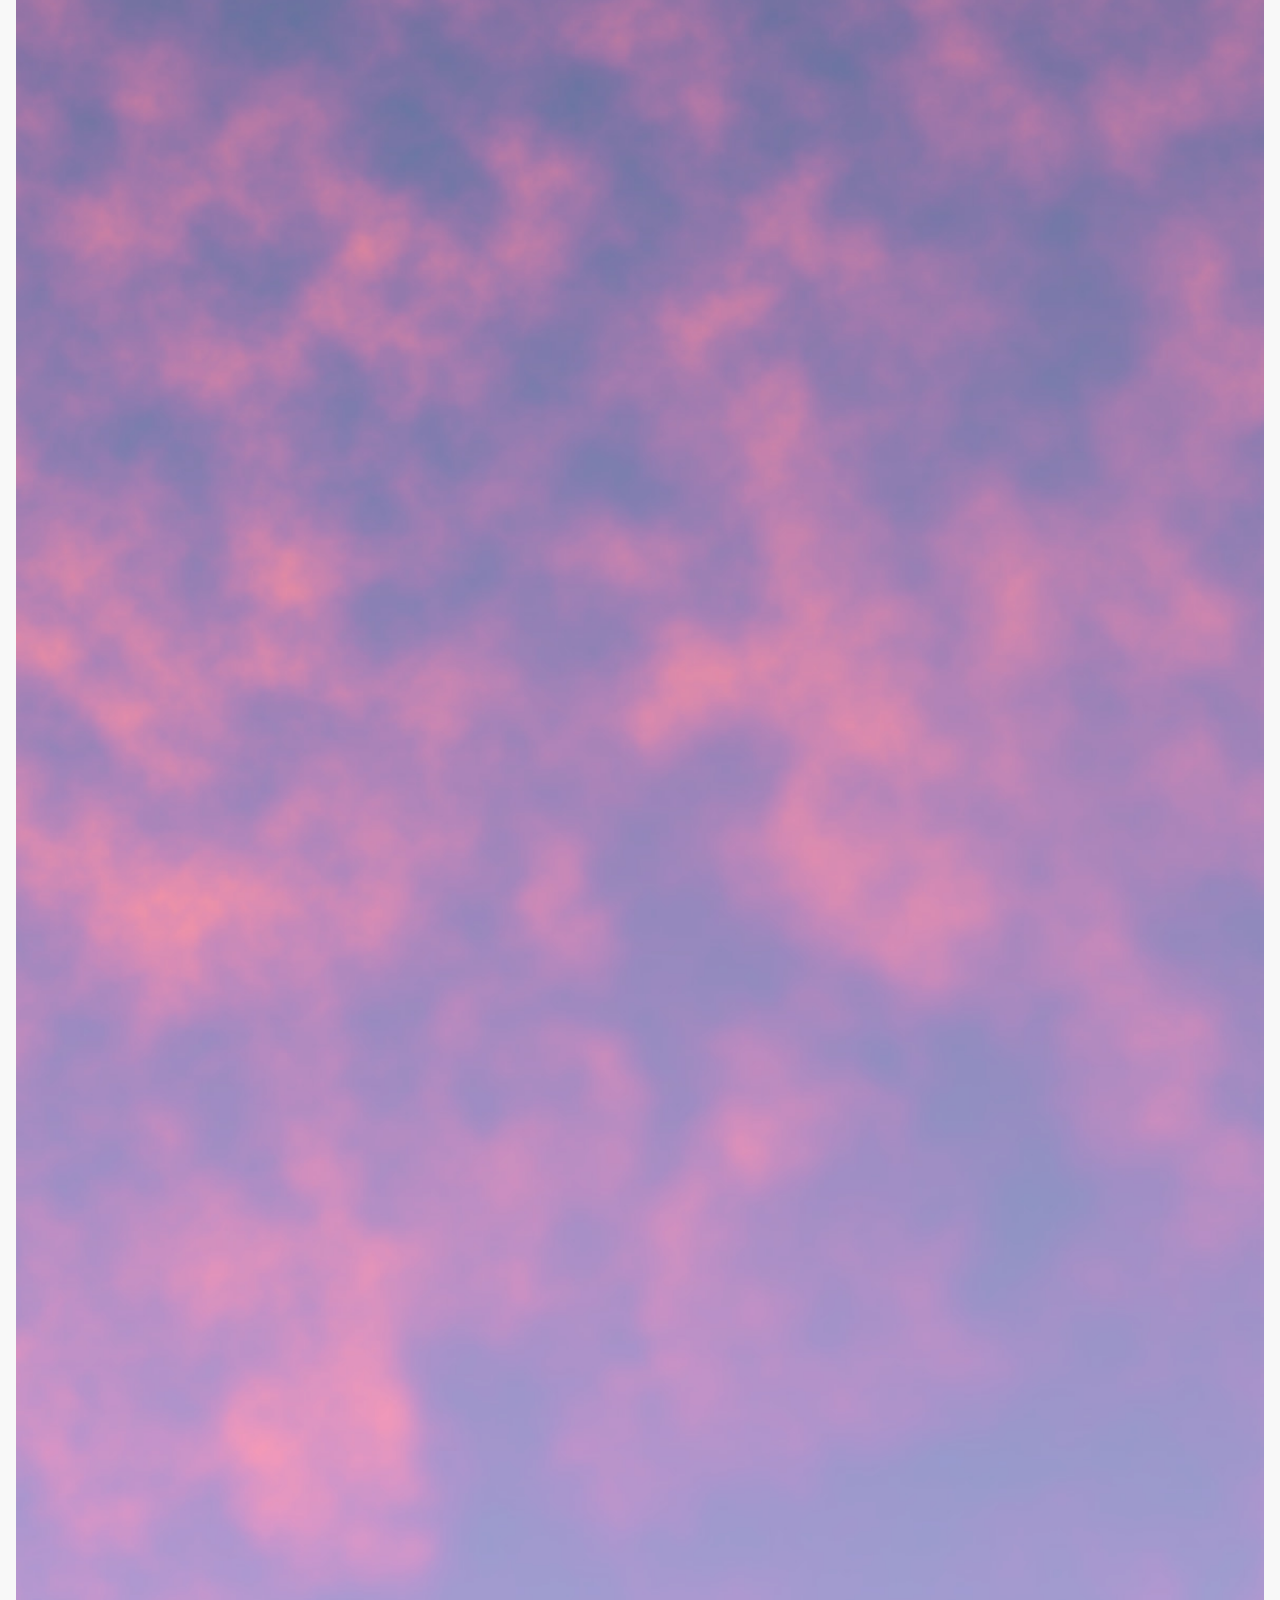
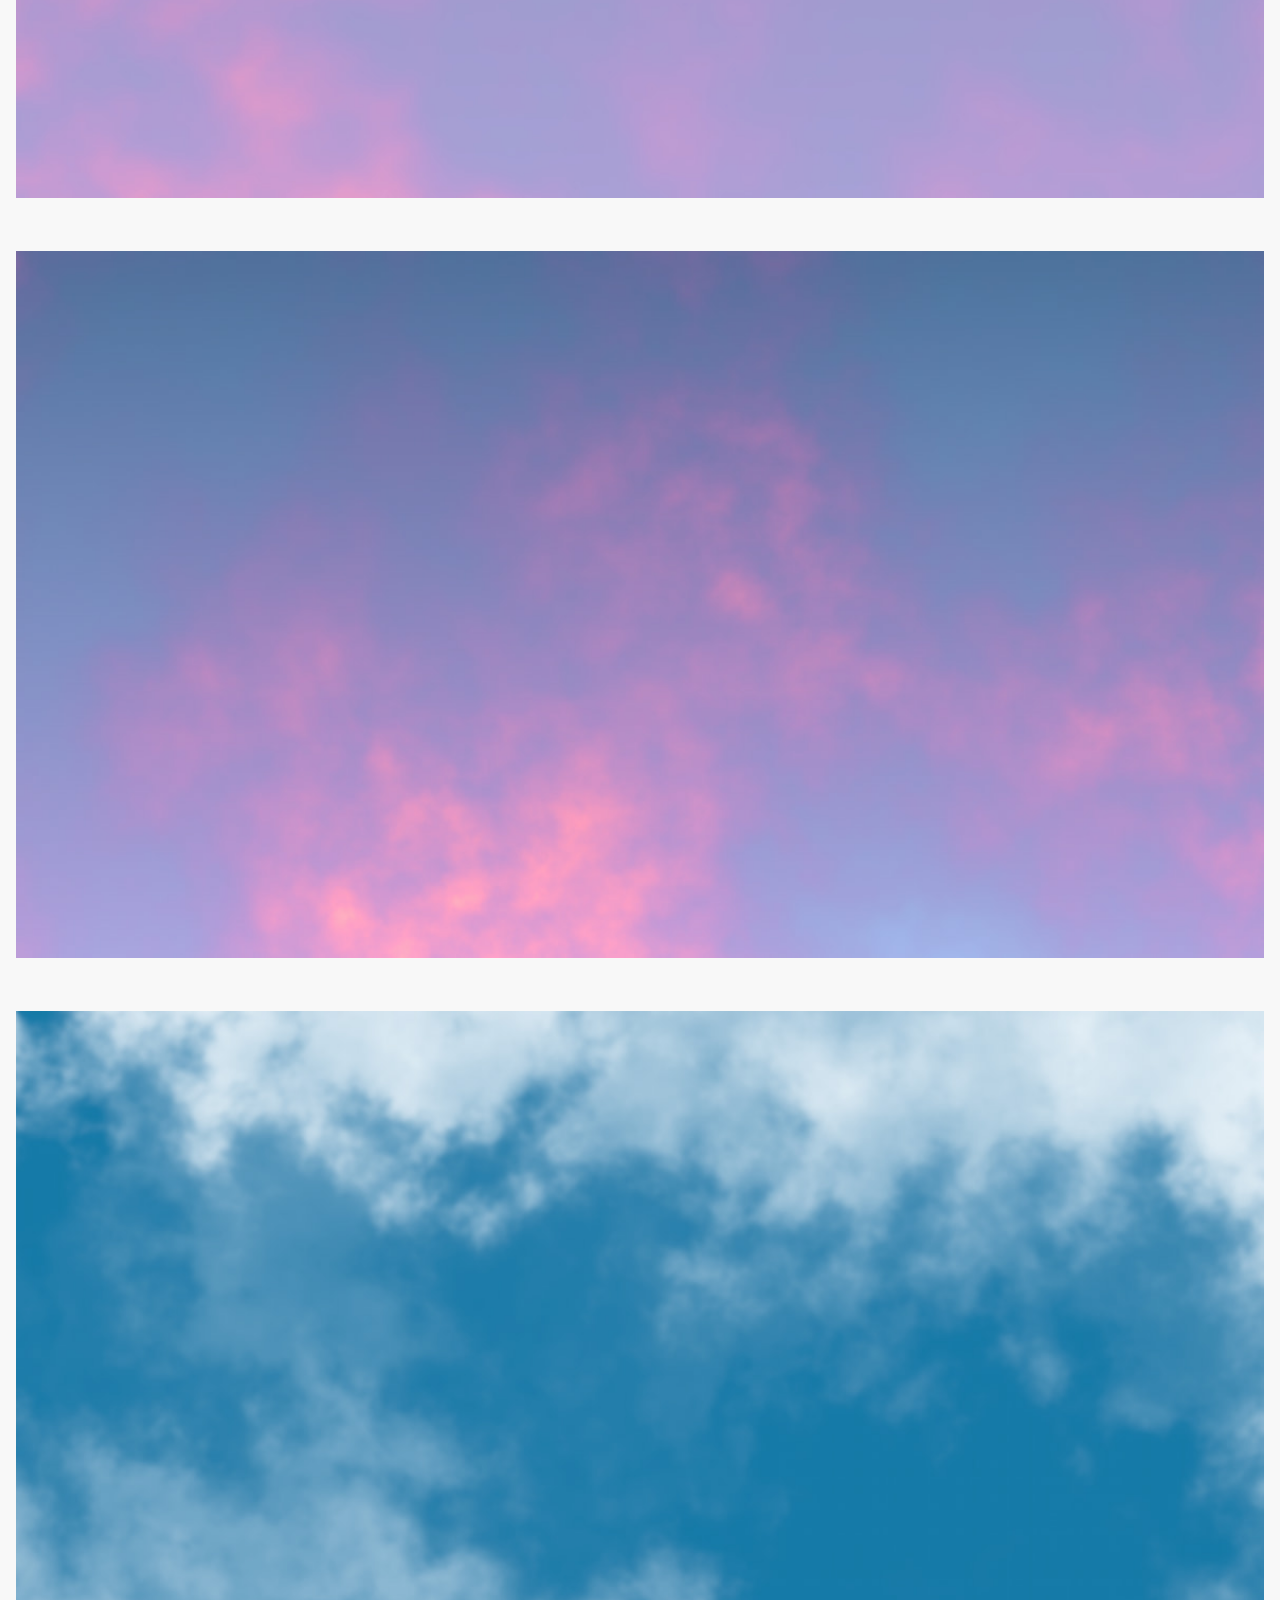
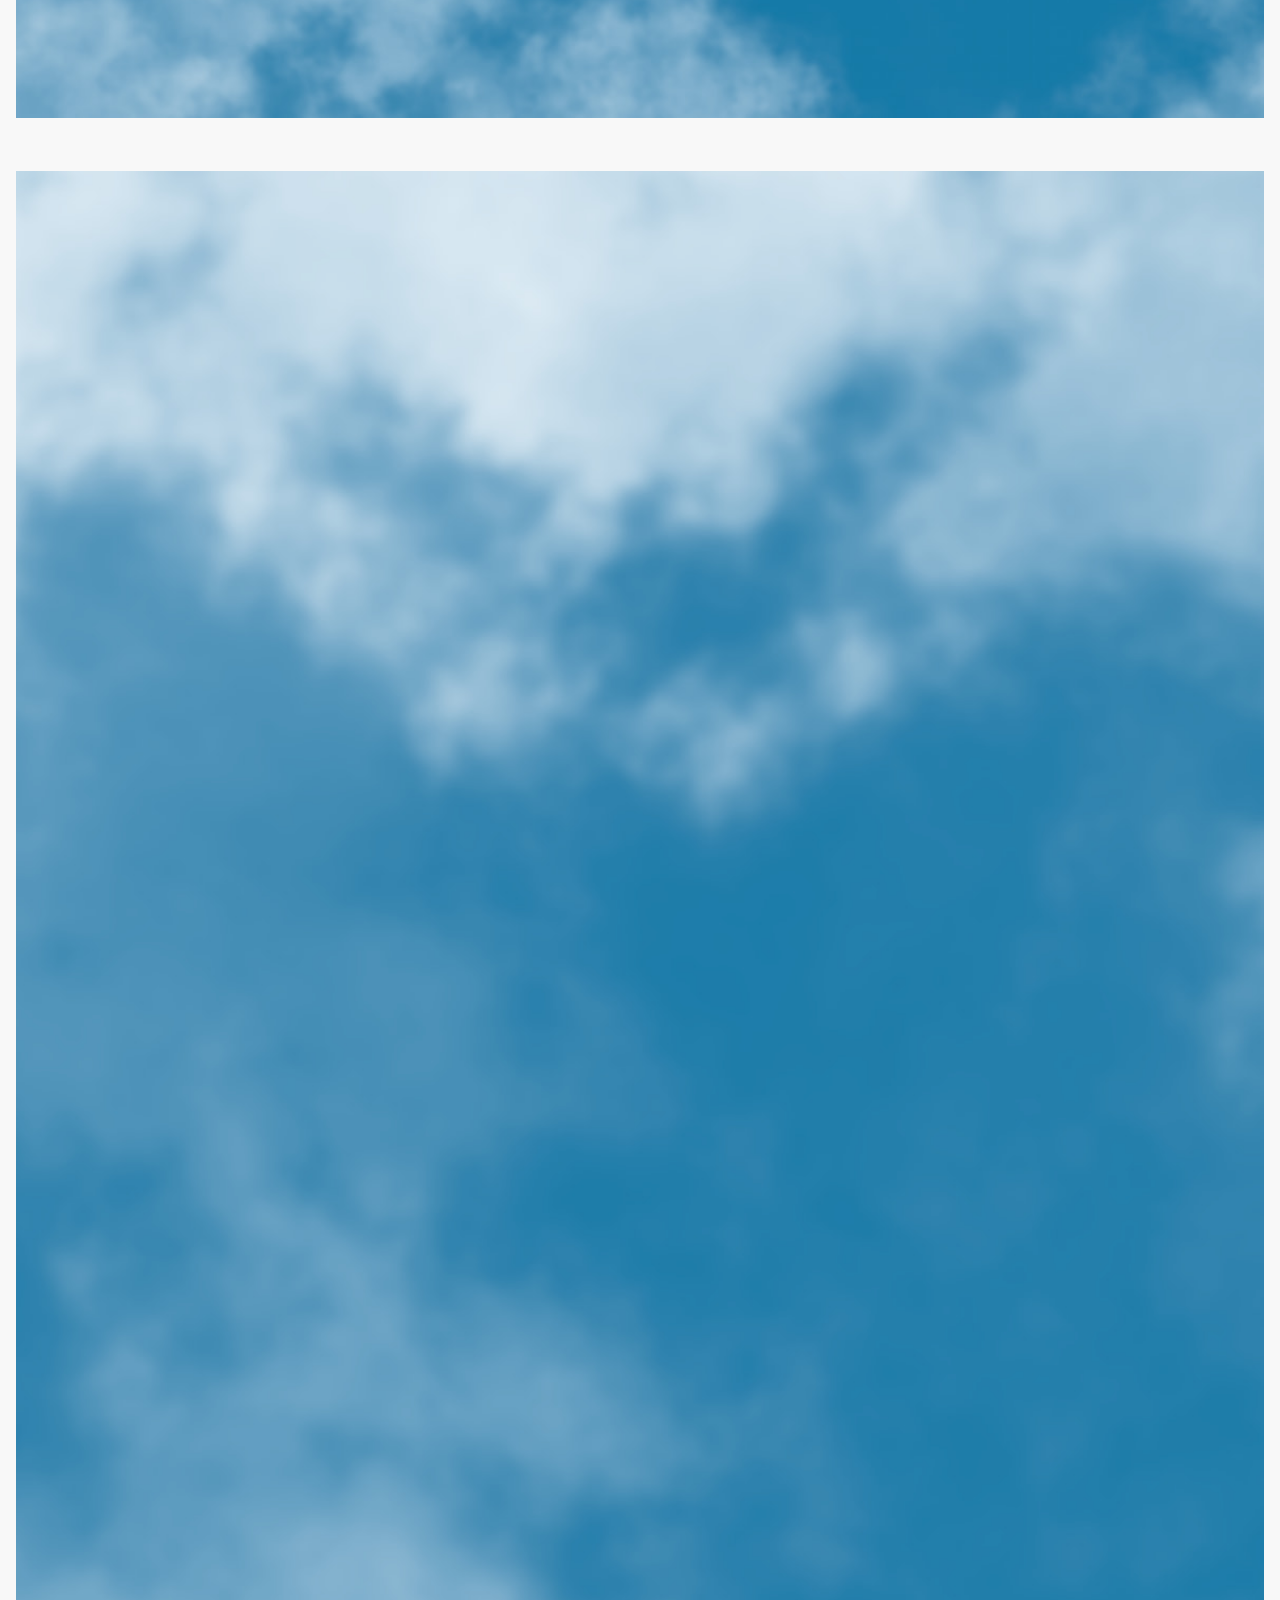
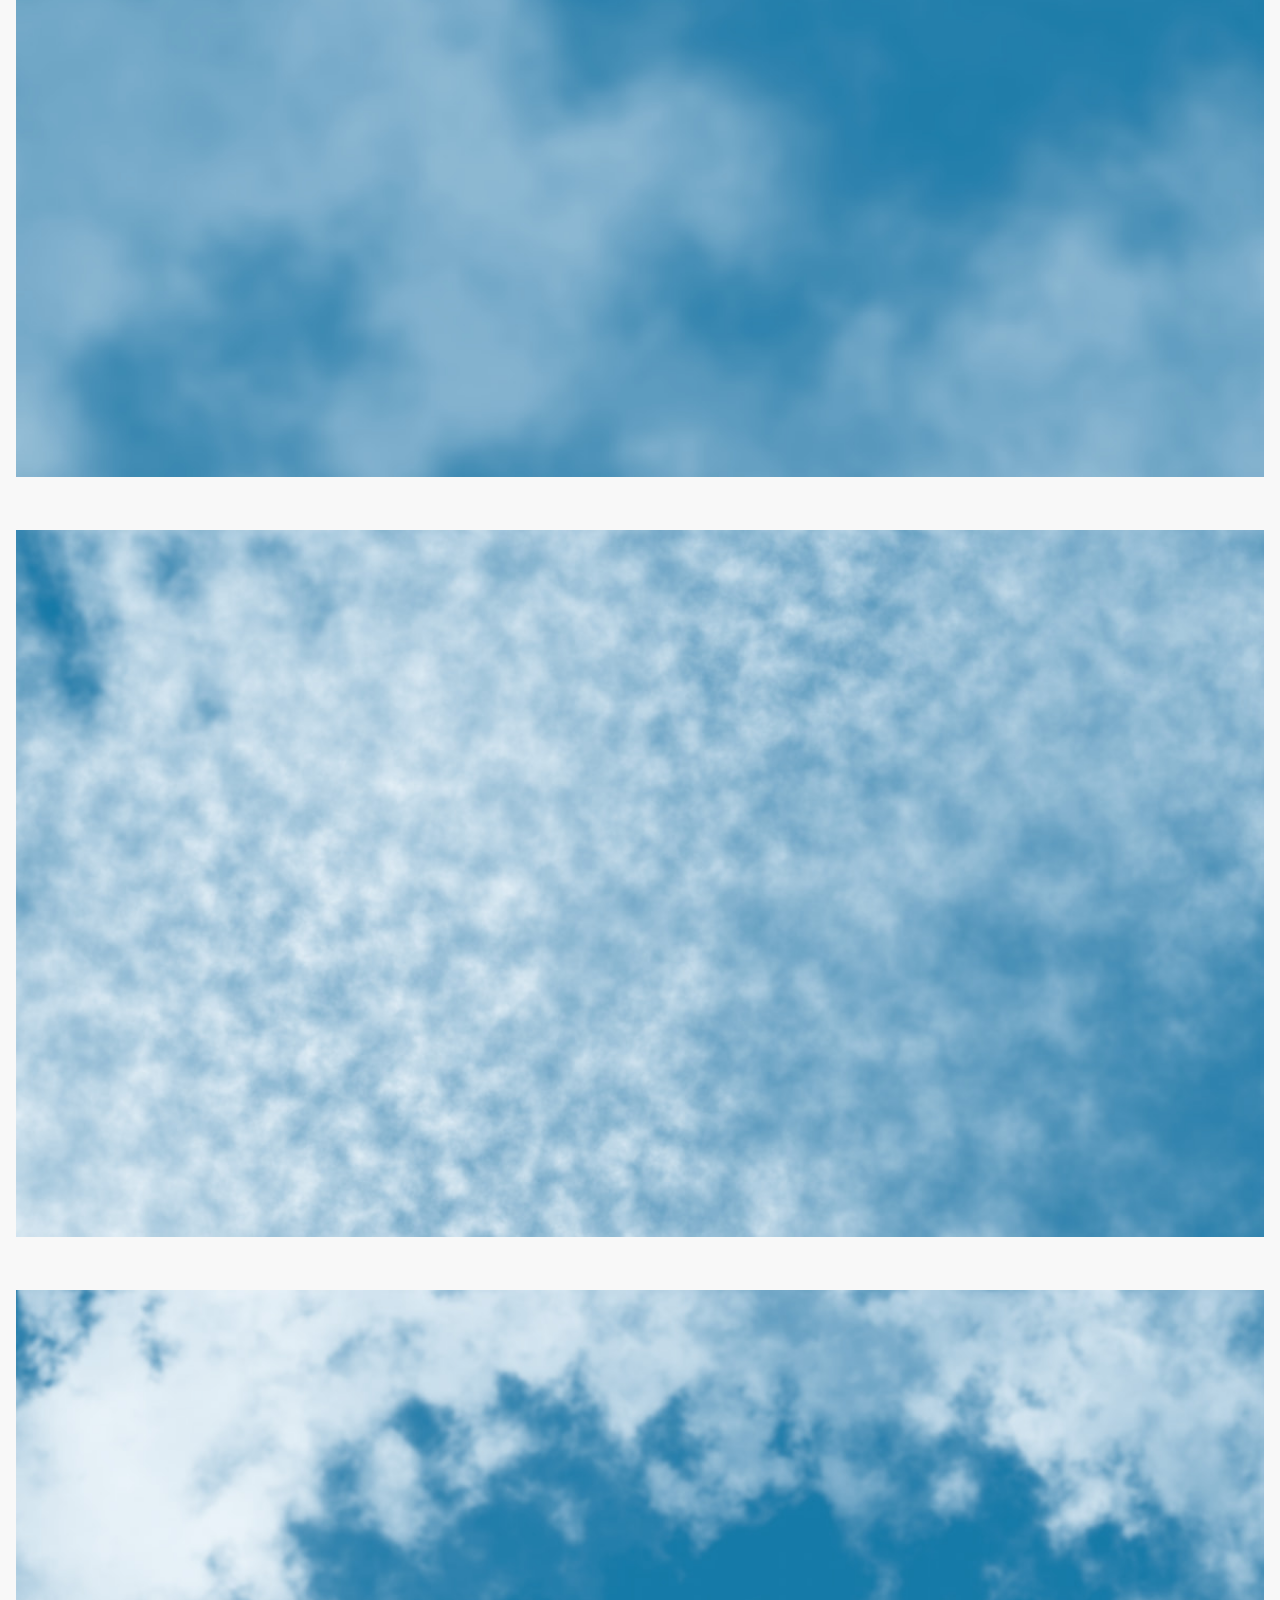
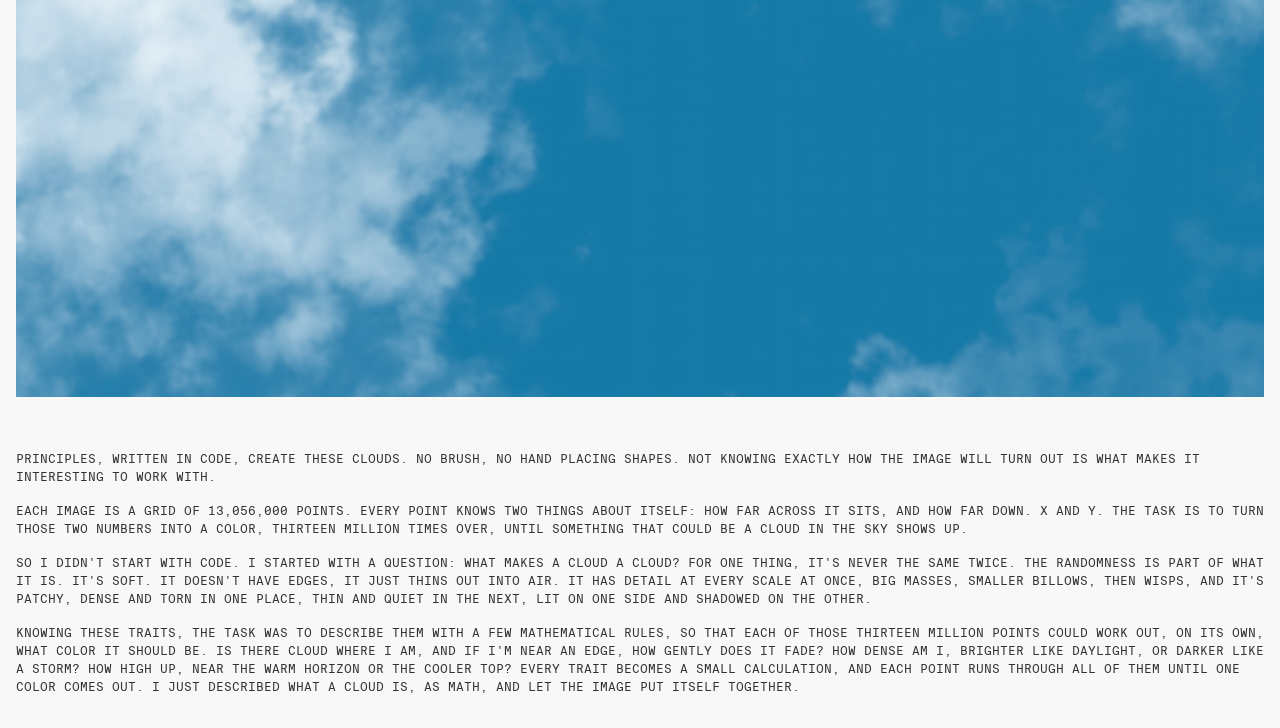
==== commit 22d907d5: "Rename cloud images to clean sequential names (cloud-01 to cloud-11)" ====
--- a/001-clouds.html
+++ b/001-clouds.html
@@ -9,17 +9,17 @@
   <body>
         <header><h1><a href="../">Found in translation</a> / 001 Clouds (Maybe)</h1></header>
 <div class="detailgrid">
-        <div><img src="./img/clouds/clouds-4x-18.jpg" fetchpriority="high"></div>
-      <div><img src="./img/clouds/1.jpg" fetchpriority="high"></div>
-           <div><img src="./img/clouds/clouds-4x-31-3.jpg" loading="lazy" decoding="async"></div>
-      <div><img src="./img/clouds/2.jpg" loading="lazy" decoding="async"></div>
-    <div><img src="./img/clouds/clouds-4x-19.jpg" loading="lazy" decoding="async"></div>
-      <div><img src="./img/clouds/3.jpg" loading="lazy" decoding="async"></div>
-    <div><img src="./img/clouds/clouds-4x-20.jpg" loading="lazy" decoding="async"></div>
-    <div><img src="./img/clouds/clouds-4x-22.jpg" loading="lazy" decoding="async"></div>
-      <div><img src="./img/clouds/4.jpg" loading="lazy" decoding="async"></div>
-    <div><img src="./img/clouds/clouds-4x-24.jpg" loading="lazy" decoding="async"></div>
-    <div><img src="./img/clouds/clouds-4x-27.jpg" loading="lazy" decoding="async"></div>
+        <div><img src="./img/clouds/cloud-01.jpg" fetchpriority="high"></div>
+      <div><img src="./img/clouds/cloud-02.jpg" fetchpriority="high"></div>
+           <div><img src="./img/clouds/cloud-03.jpg" loading="lazy" decoding="async"></div>
+      <div><img src="./img/clouds/cloud-04.jpg" loading="lazy" decoding="async"></div>
+    <div><img src="./img/clouds/cloud-05.jpg" loading="lazy" decoding="async"></div>
+      <div><img src="./img/clouds/cloud-06.jpg" loading="lazy" decoding="async"></div>
+    <div><img src="./img/clouds/cloud-07.jpg" loading="lazy" decoding="async"></div>
+    <div><img src="./img/clouds/cloud-08.jpg" loading="lazy" decoding="async"></div>
+      <div><img src="./img/clouds/cloud-09.jpg" loading="lazy" decoding="async"></div>
+    <div><img src="./img/clouds/cloud-10.jpg" loading="lazy" decoding="async"></div>
+    <div><img src="./img/clouds/cloud-11.jpg" loading="lazy" decoding="async"></div>
     <div><p>Principles, written in code, create these clouds. No brush, no hand placing shapes. Not knowing exactly how the image will turn out is what makes it interesting to work with.</p>
 
 <p>Each image is a grid of 13,056,000 points. Every point knows two things about itself: how far across it sits, and how far down. <em>x</em> and <em>y</em>. The task is to turn those two numbers into a color, thirteen million times over, until something that could be a cloud in the sky shows up.</p>
--- a/main.css
+++ b/main.css
@@ -55,7 +55,7 @@
 
   @font-face {
 	font-family: "Suisse";
-	src: url('/SuisseIntlMono-Regular-WebS.woff2');
+	src: url('./SuisseIntlMono-Regular-WebS.woff2');
 	font-weight: 400;
 	font-style: normal;
   }
@@ -76,13 +76,14 @@
     color: #333;
     text-transform: uppercase;
     line-height: 1.5;
+    padding-top: 6rem;
+    max-width: 1211;
 }
 
 .maingrid{
     display: grid;
     grid-template-columns: 1fr;
     gap: 2rem;
-    margin-top:2rem;
 }
 
 .detailgrid{
@@ -136,5 +137,10 @@
     display: flex;
     flex-direction: row;
     justify-content: space-between;
-    margin-bottom: 4rem;
+    position: fixed;
+    top:0;
+    left:0;
+    right:0;
+    padding: 1rem; 
+    background-color: #f8f8f8;
 }
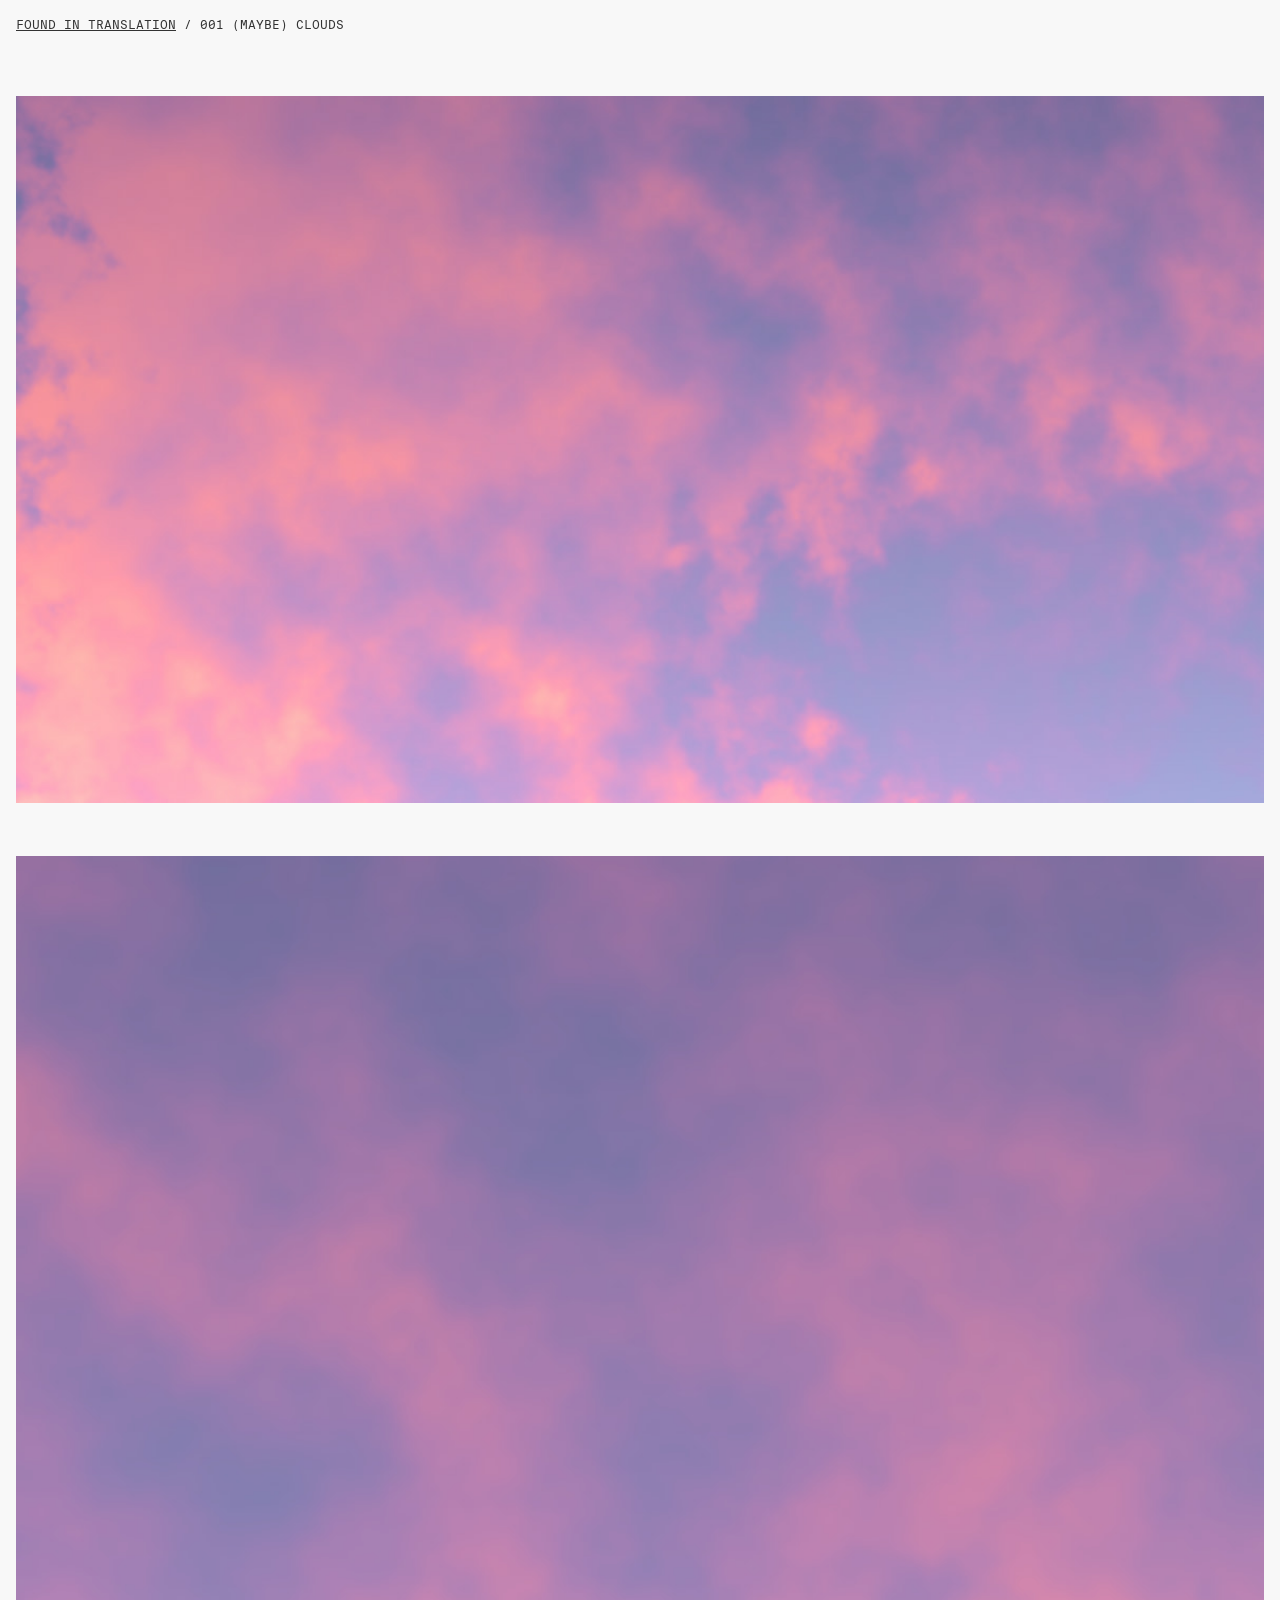
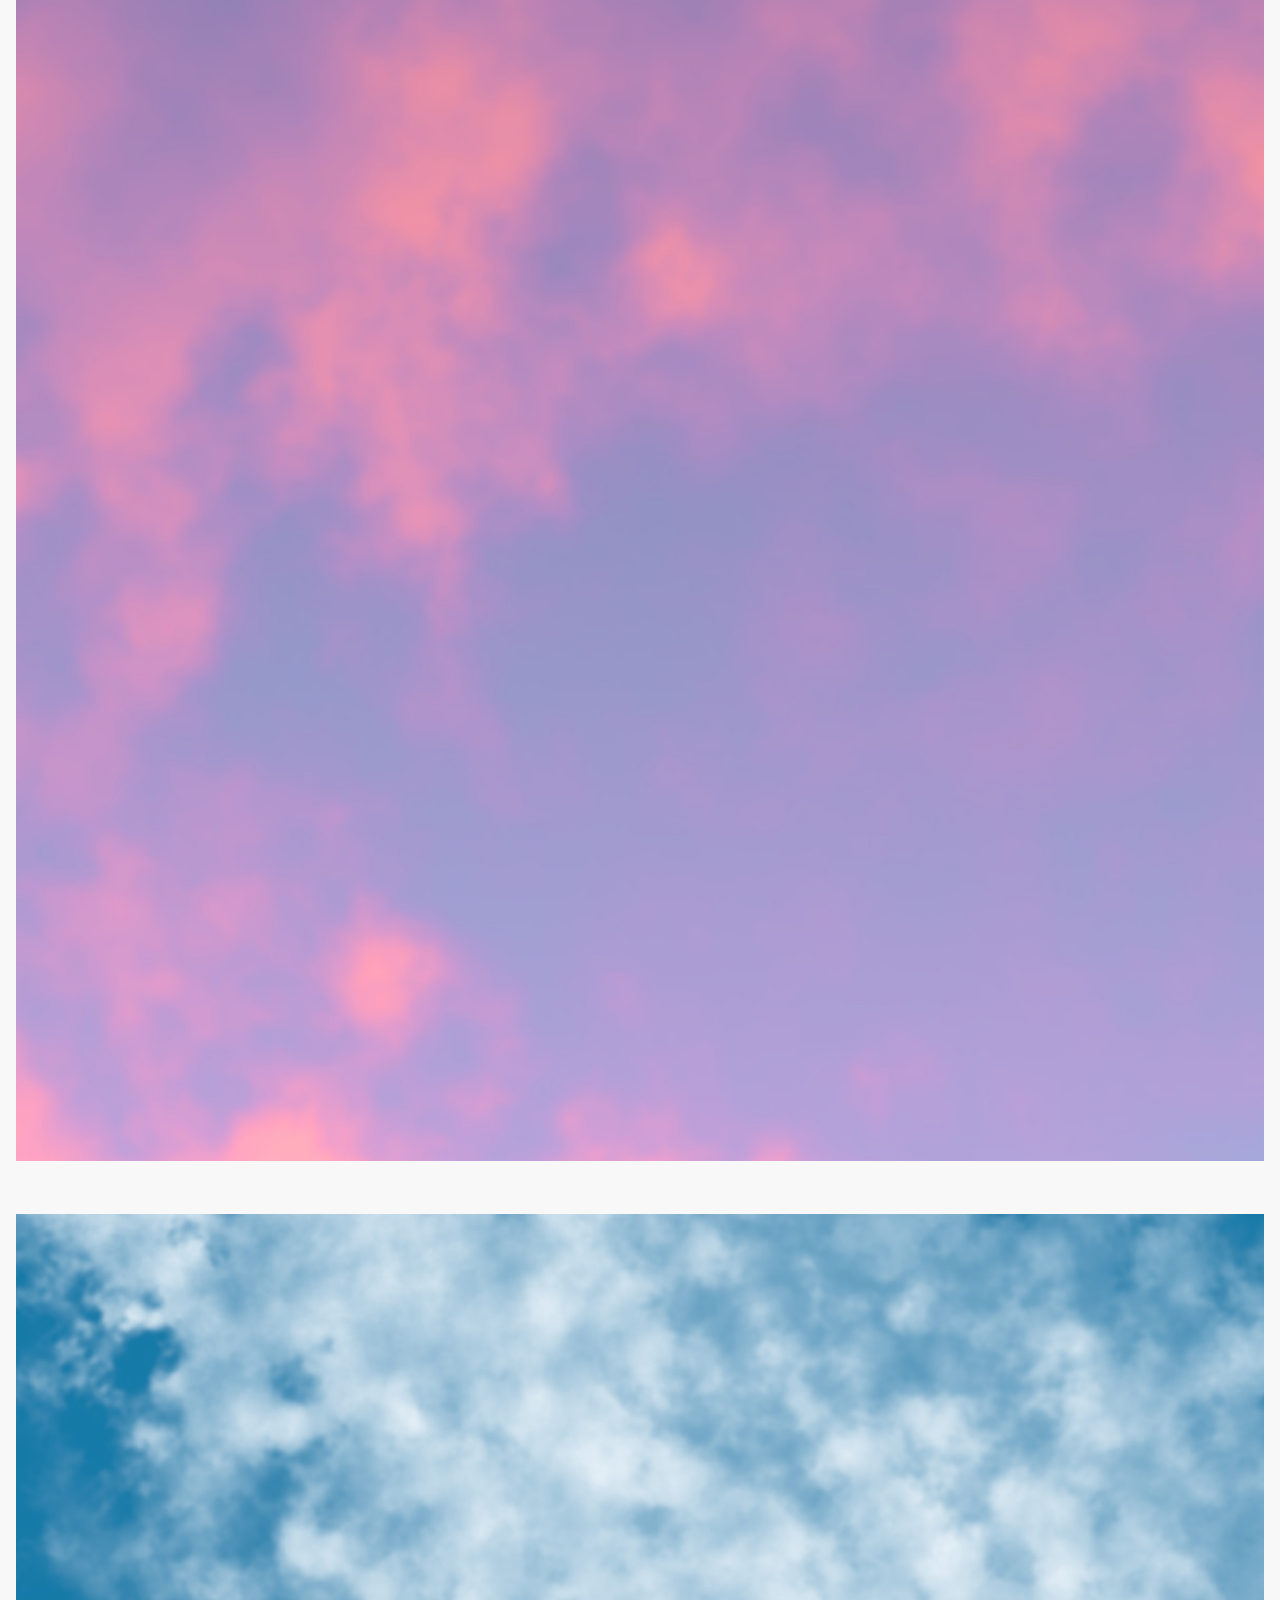
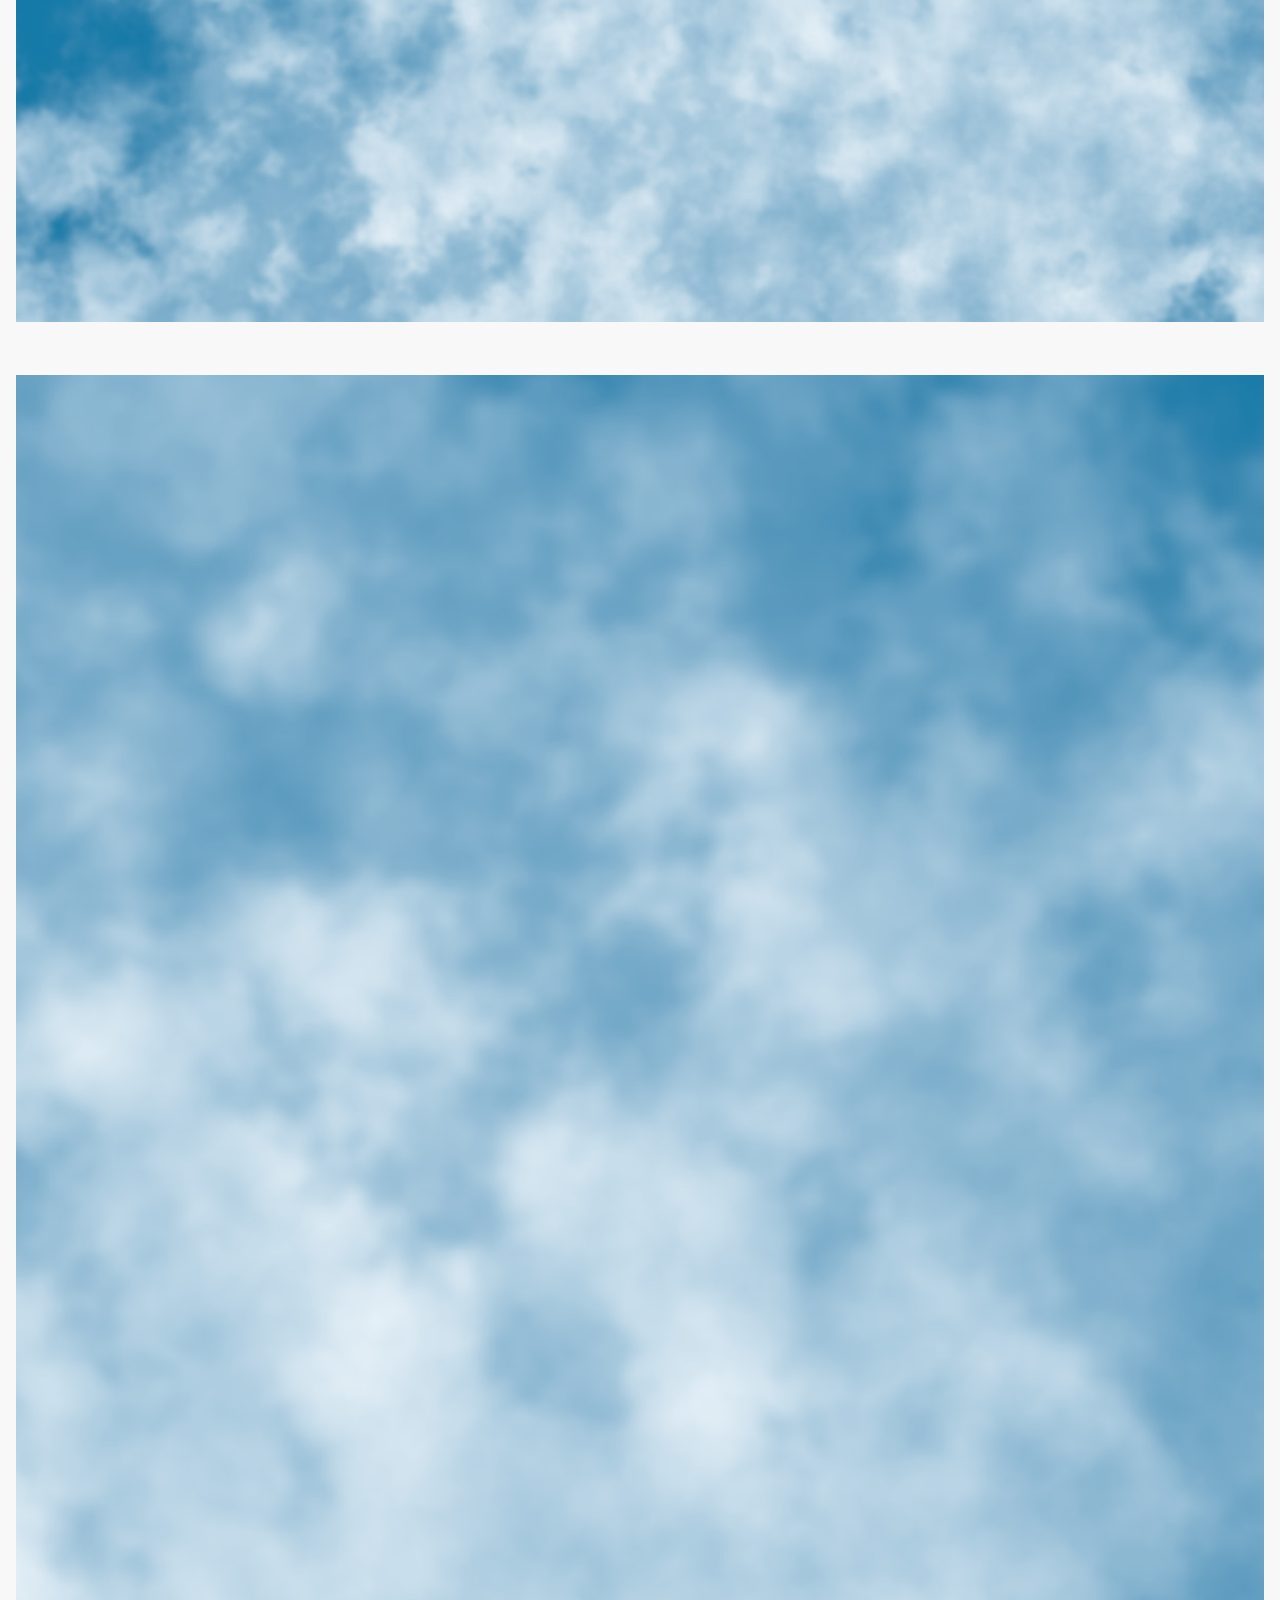
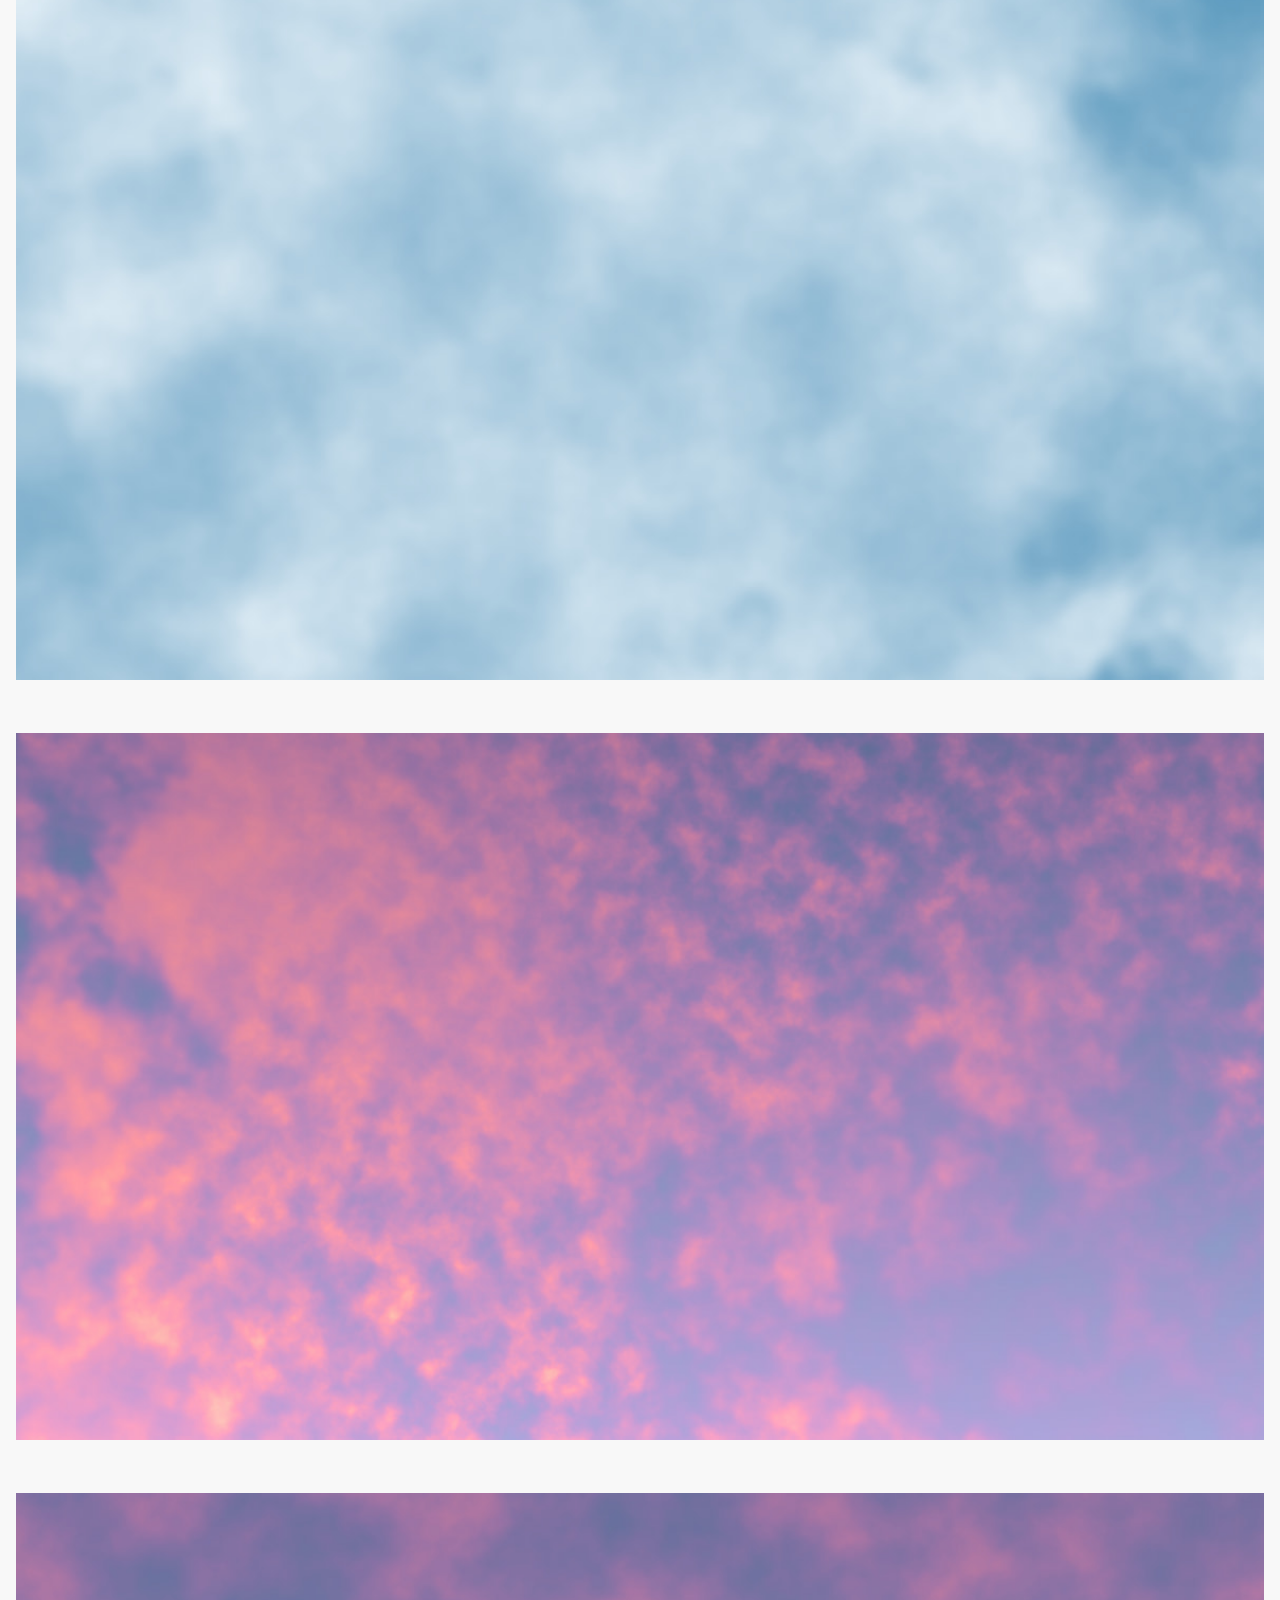
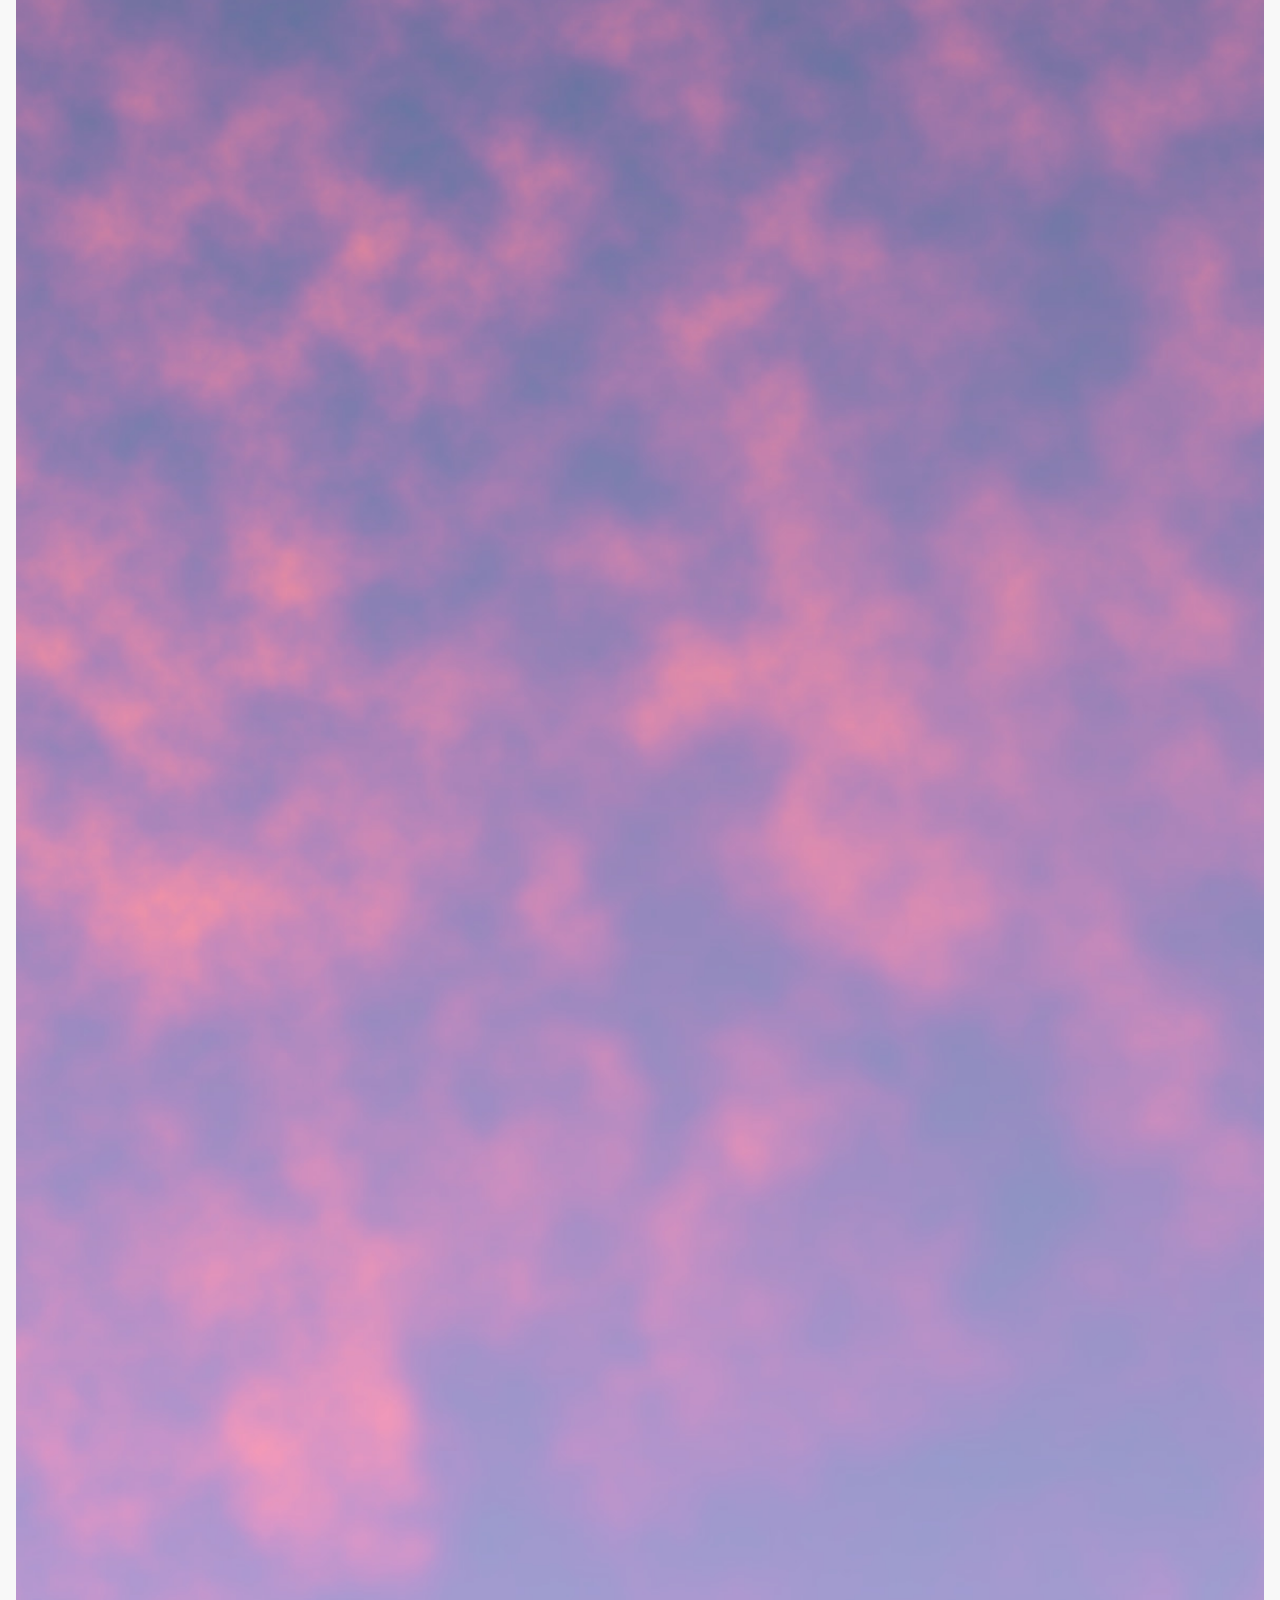
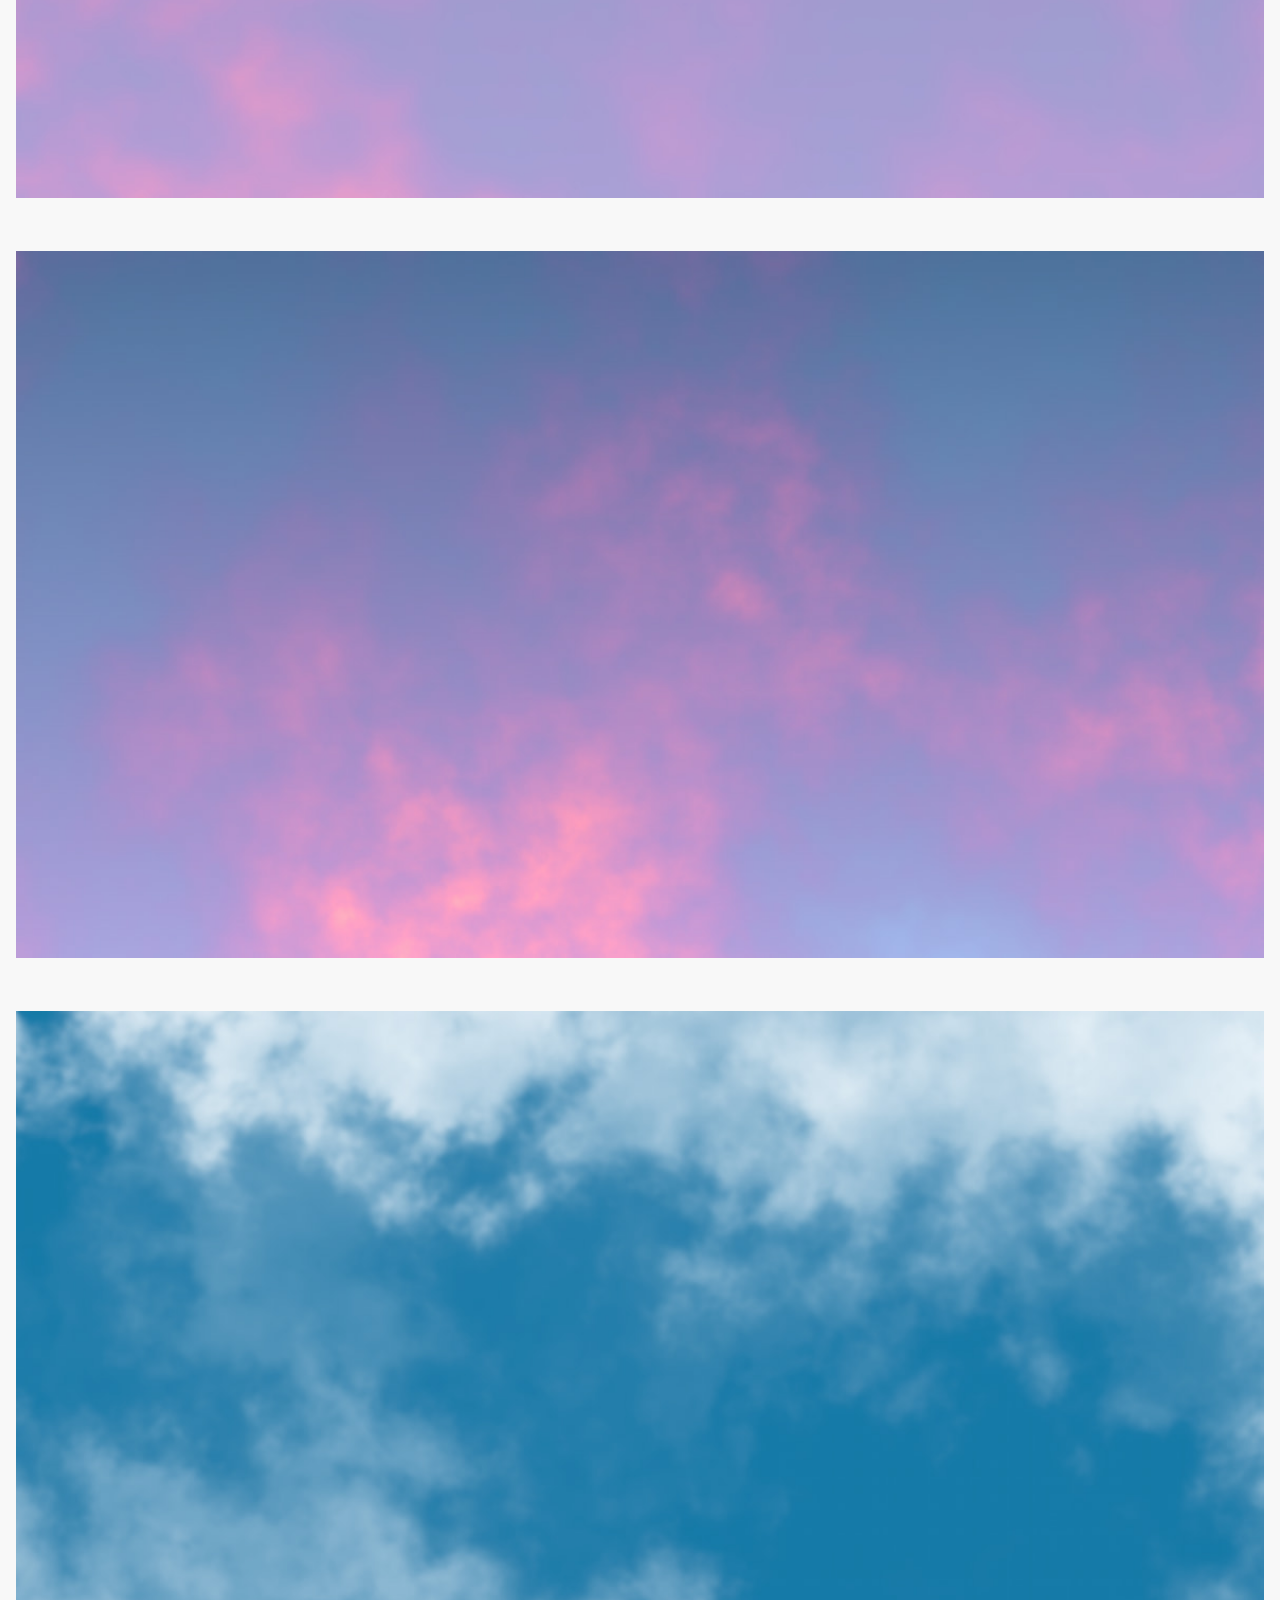
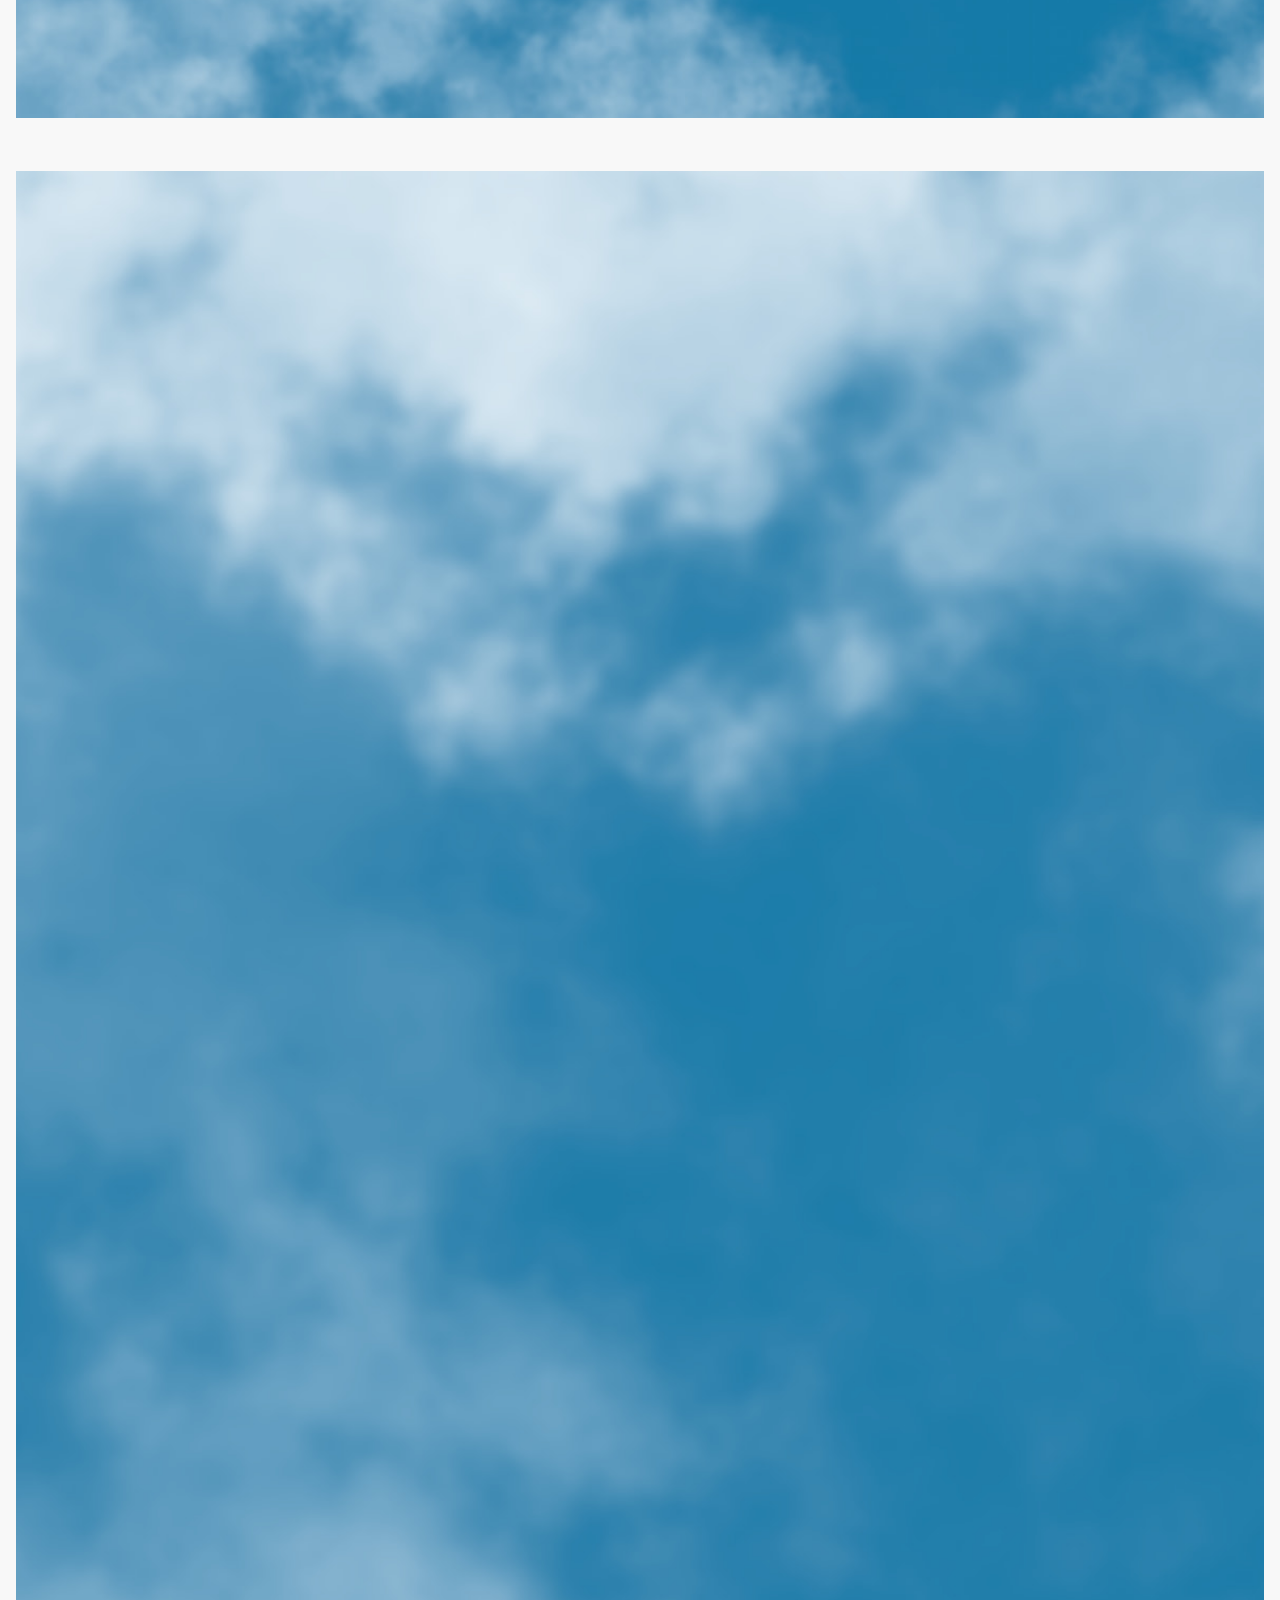
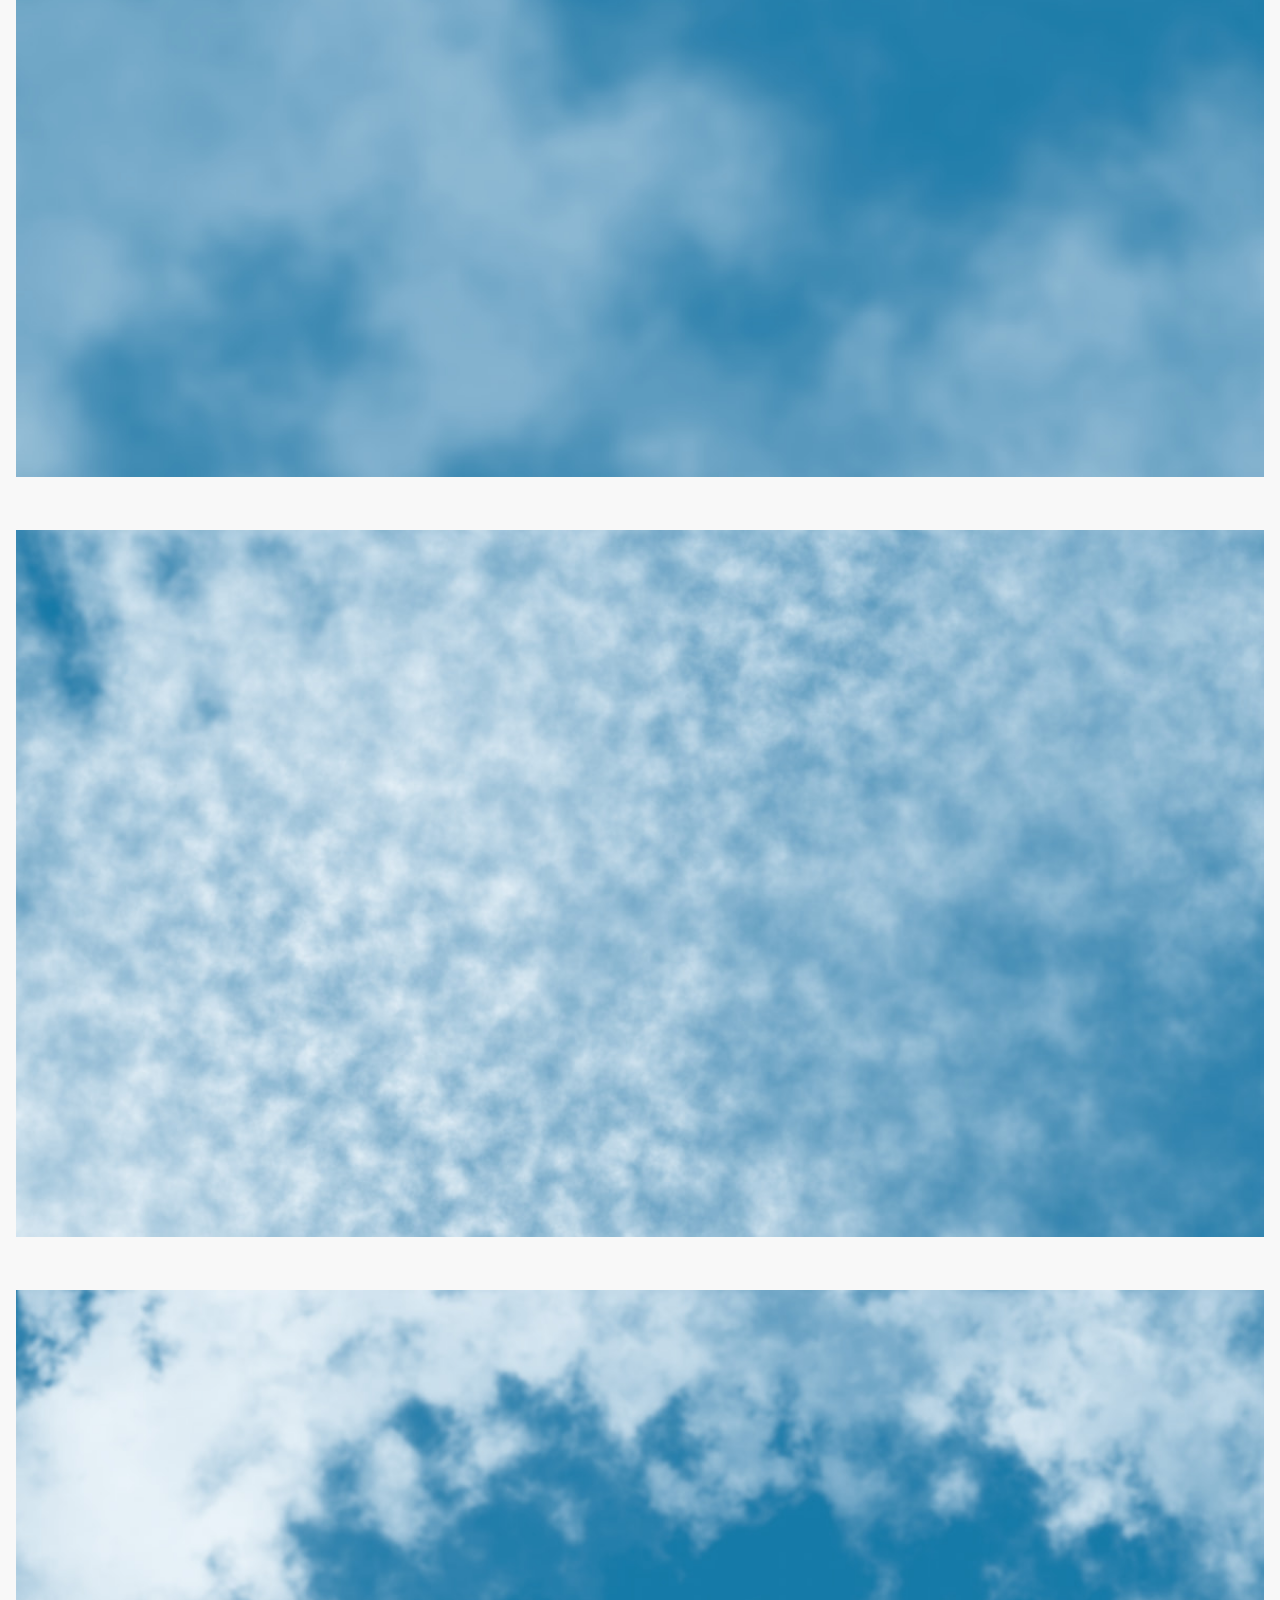
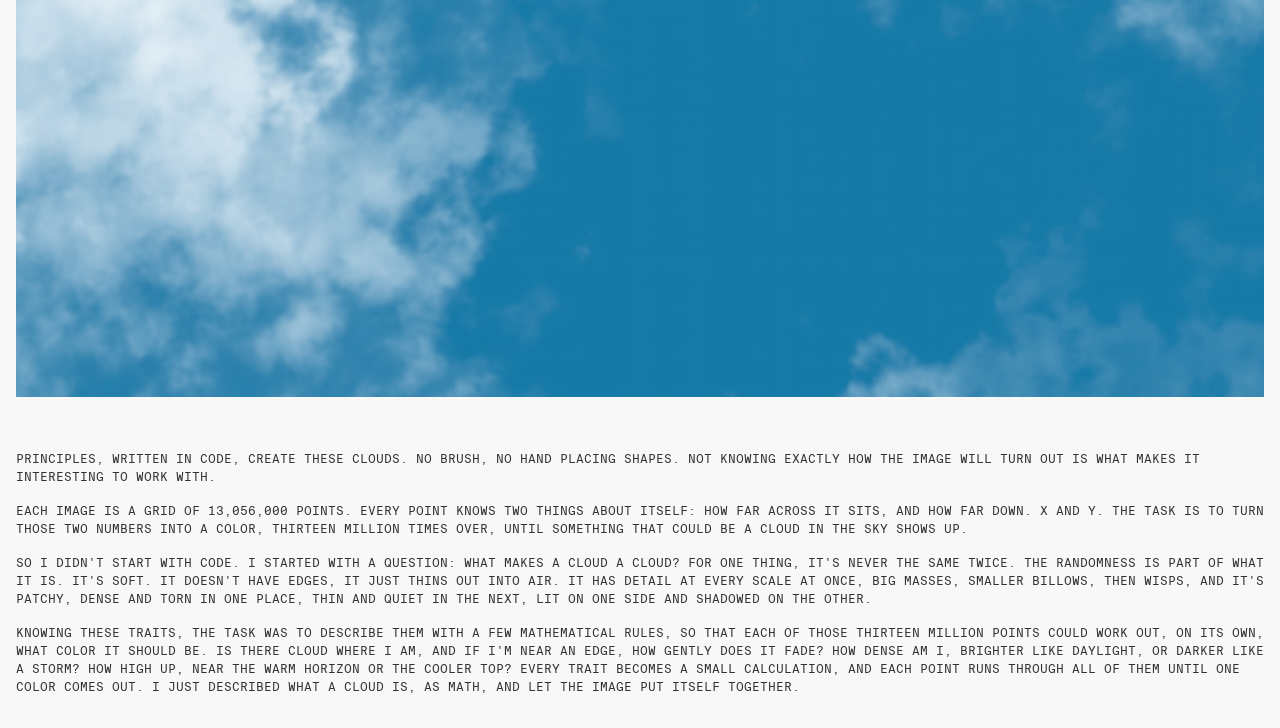
==== commit 65c0bf8f: "Rename to (Maybe) Clouds" ====
--- a/001-clouds.html
+++ b/001-clouds.html
@@ -3,11 +3,11 @@
   <head>
     <meta charset="UTF-8" />
     <meta name="viewport" content="width=device-width, initial-scale=1.0" />
-    <title>Found in Translation - 001 Clouds (Maybe)</title>
+    <title>Found in Translation - 001 (Maybe) Clouds</title>
     <link rel="stylesheet" href="main.css" />
   </head>
   <body>
-        <header><h1><a href="../">Found in translation</a> / 001 Clouds (Maybe)</h1></header>
+        <header><h1><a href="../">Found in translation</a> / 001 (Maybe) Clouds</h1></header>
 <div class="detailgrid">
         <div><img src="./img/clouds/cloud-01.jpg" fetchpriority="high"></div>
       <div><img src="./img/clouds/cloud-02.jpg" fetchpriority="high"></div>
--- a/main.css
+++ b/main.css
@@ -62,6 +62,22 @@
 
 @view-transition {
   navigation: auto;
+}
+
+@keyframes fade-in {
+  from { opacity: 0; }
+}
+
+@keyframes fade-out {
+  to { opacity: 0; }
+}
+
+::view-transition-new(root) {
+  animation: 500ms ease fade-in;
+}
+
+::view-transition-old(root) {
+  animation: 500ms ease fade-out;
 }
 
 html{
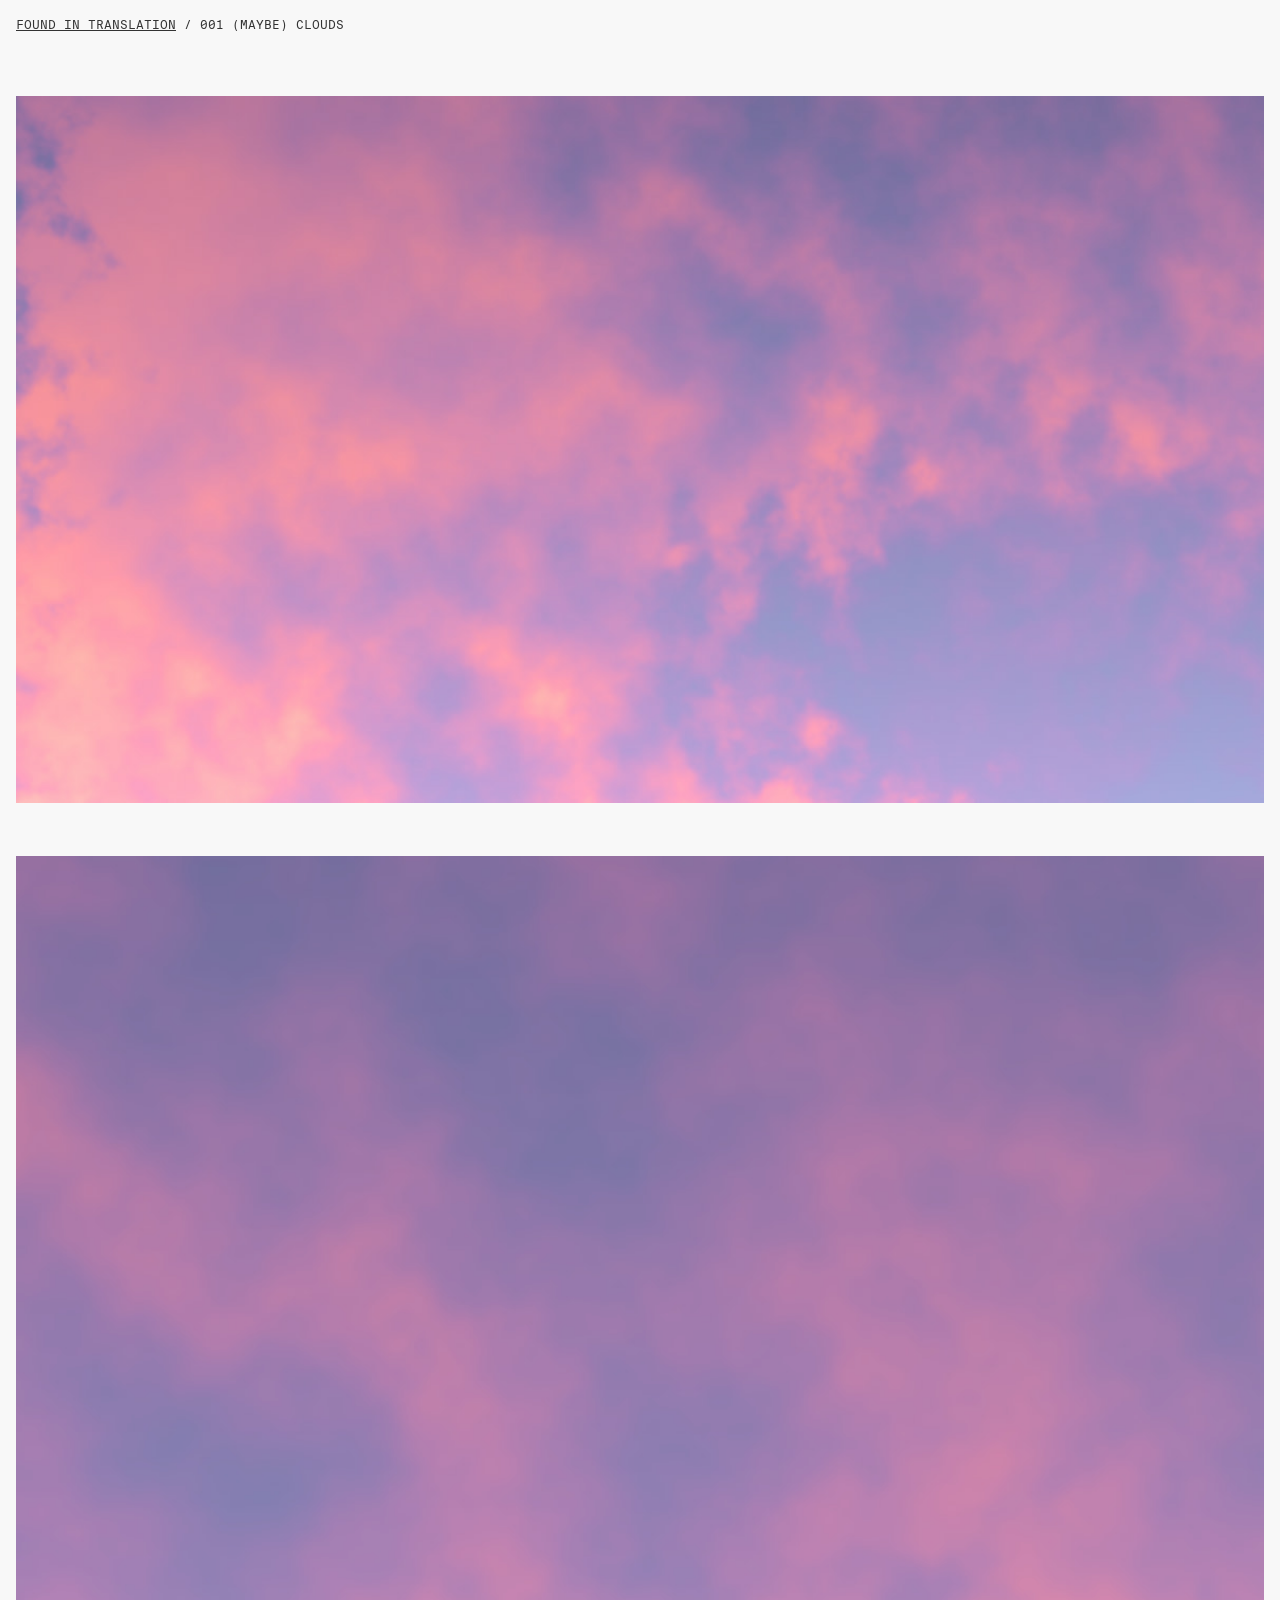
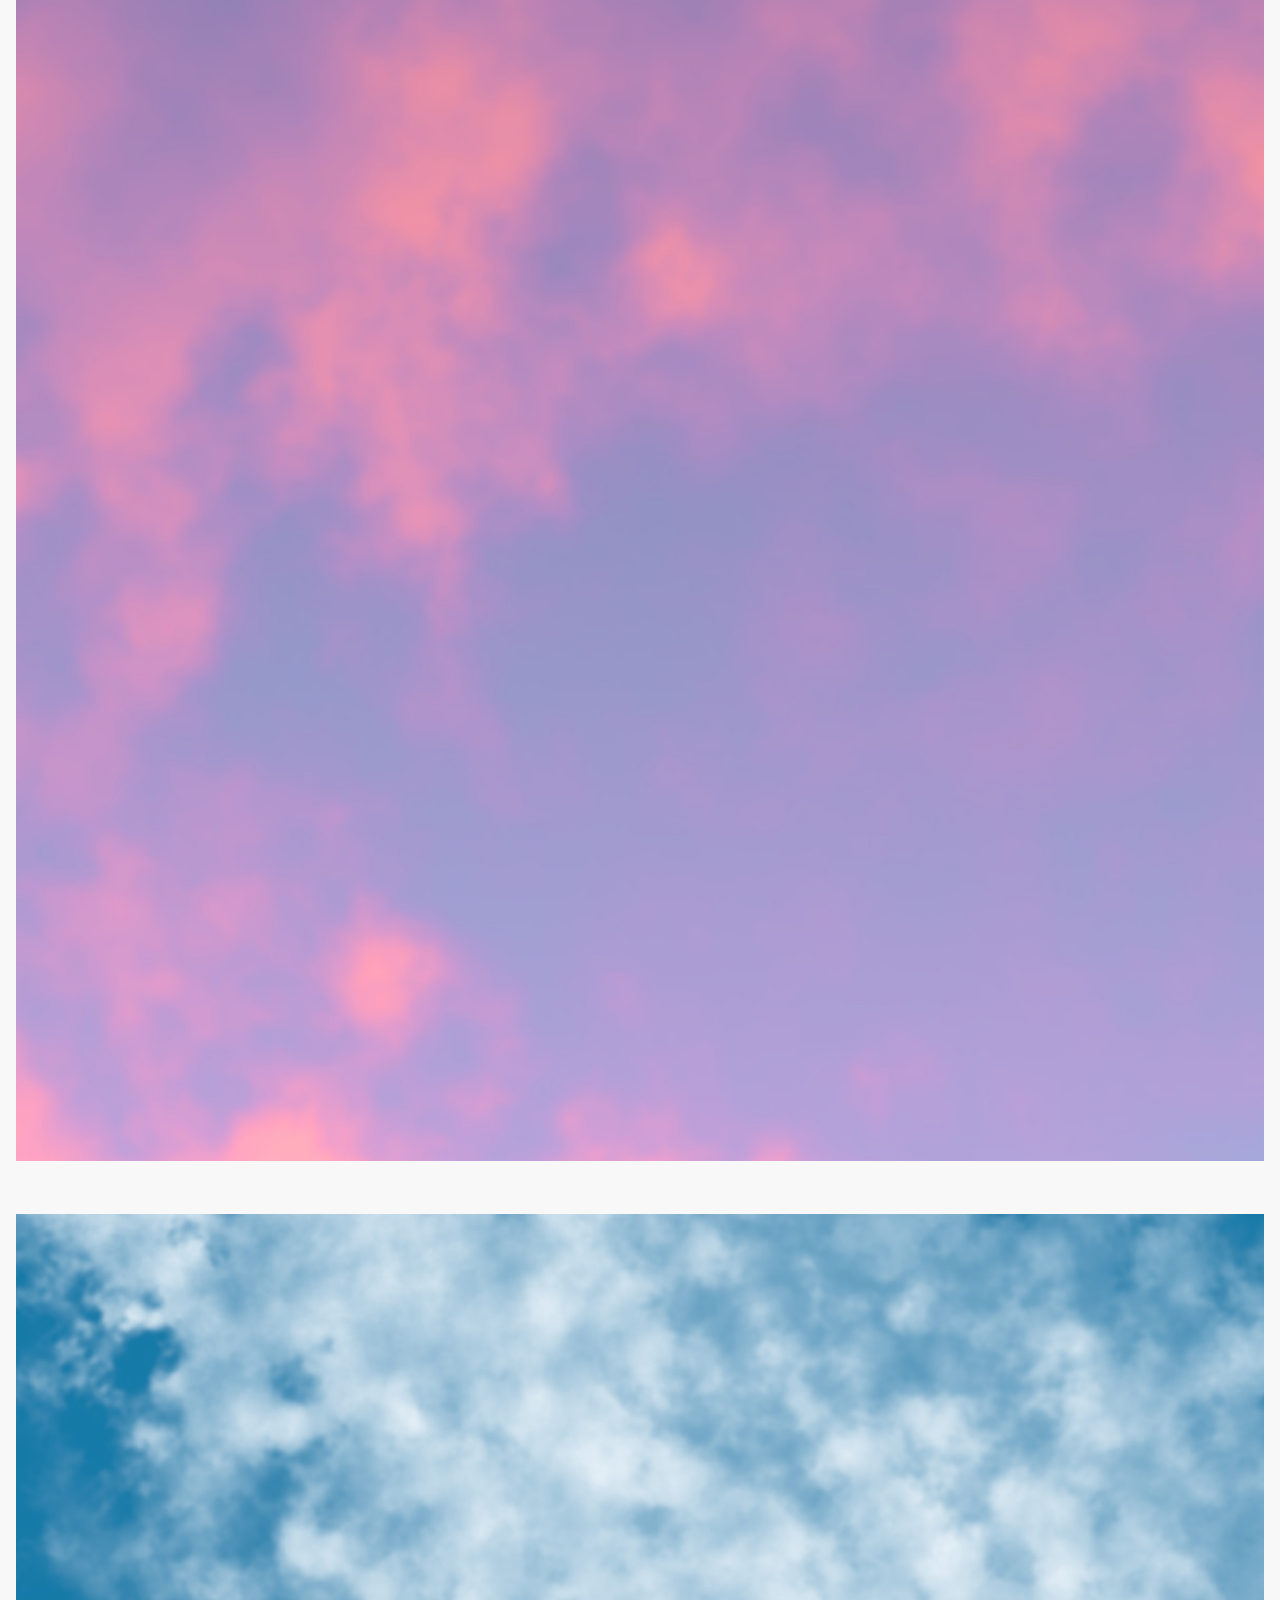
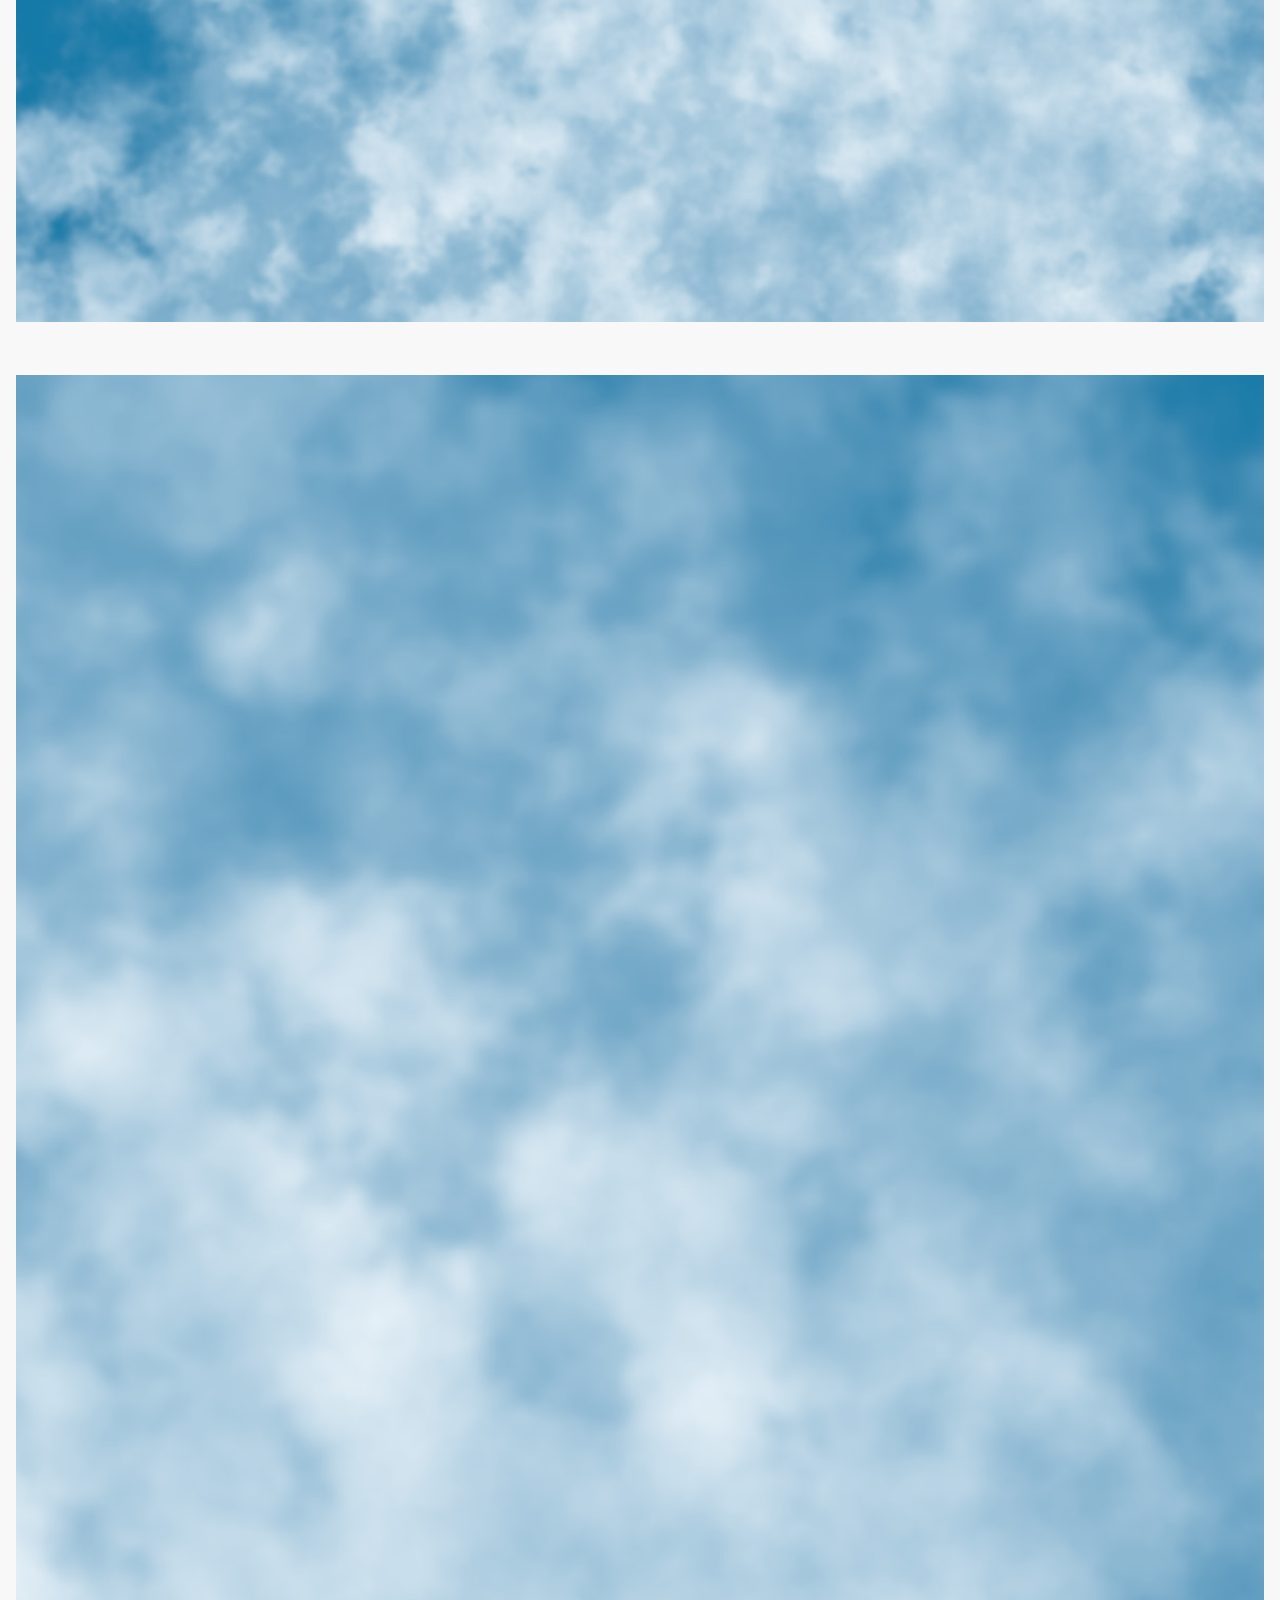
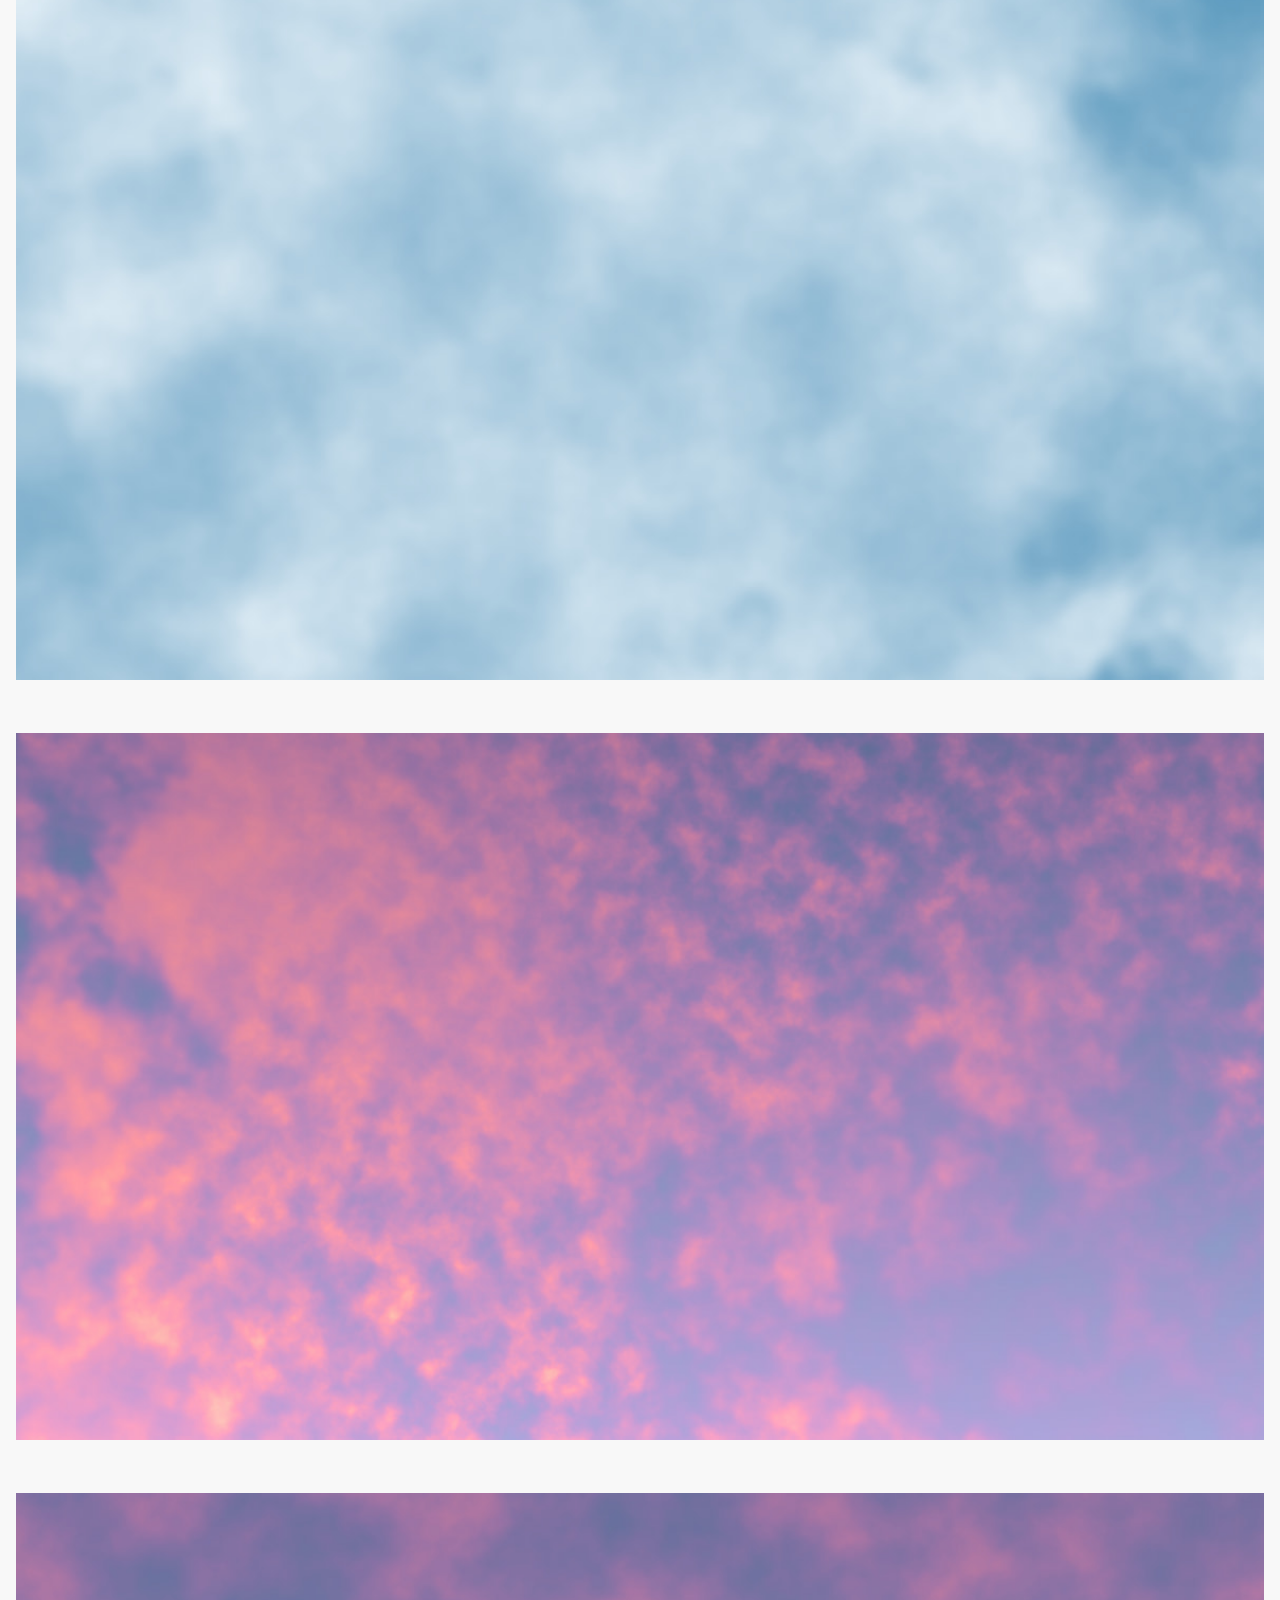
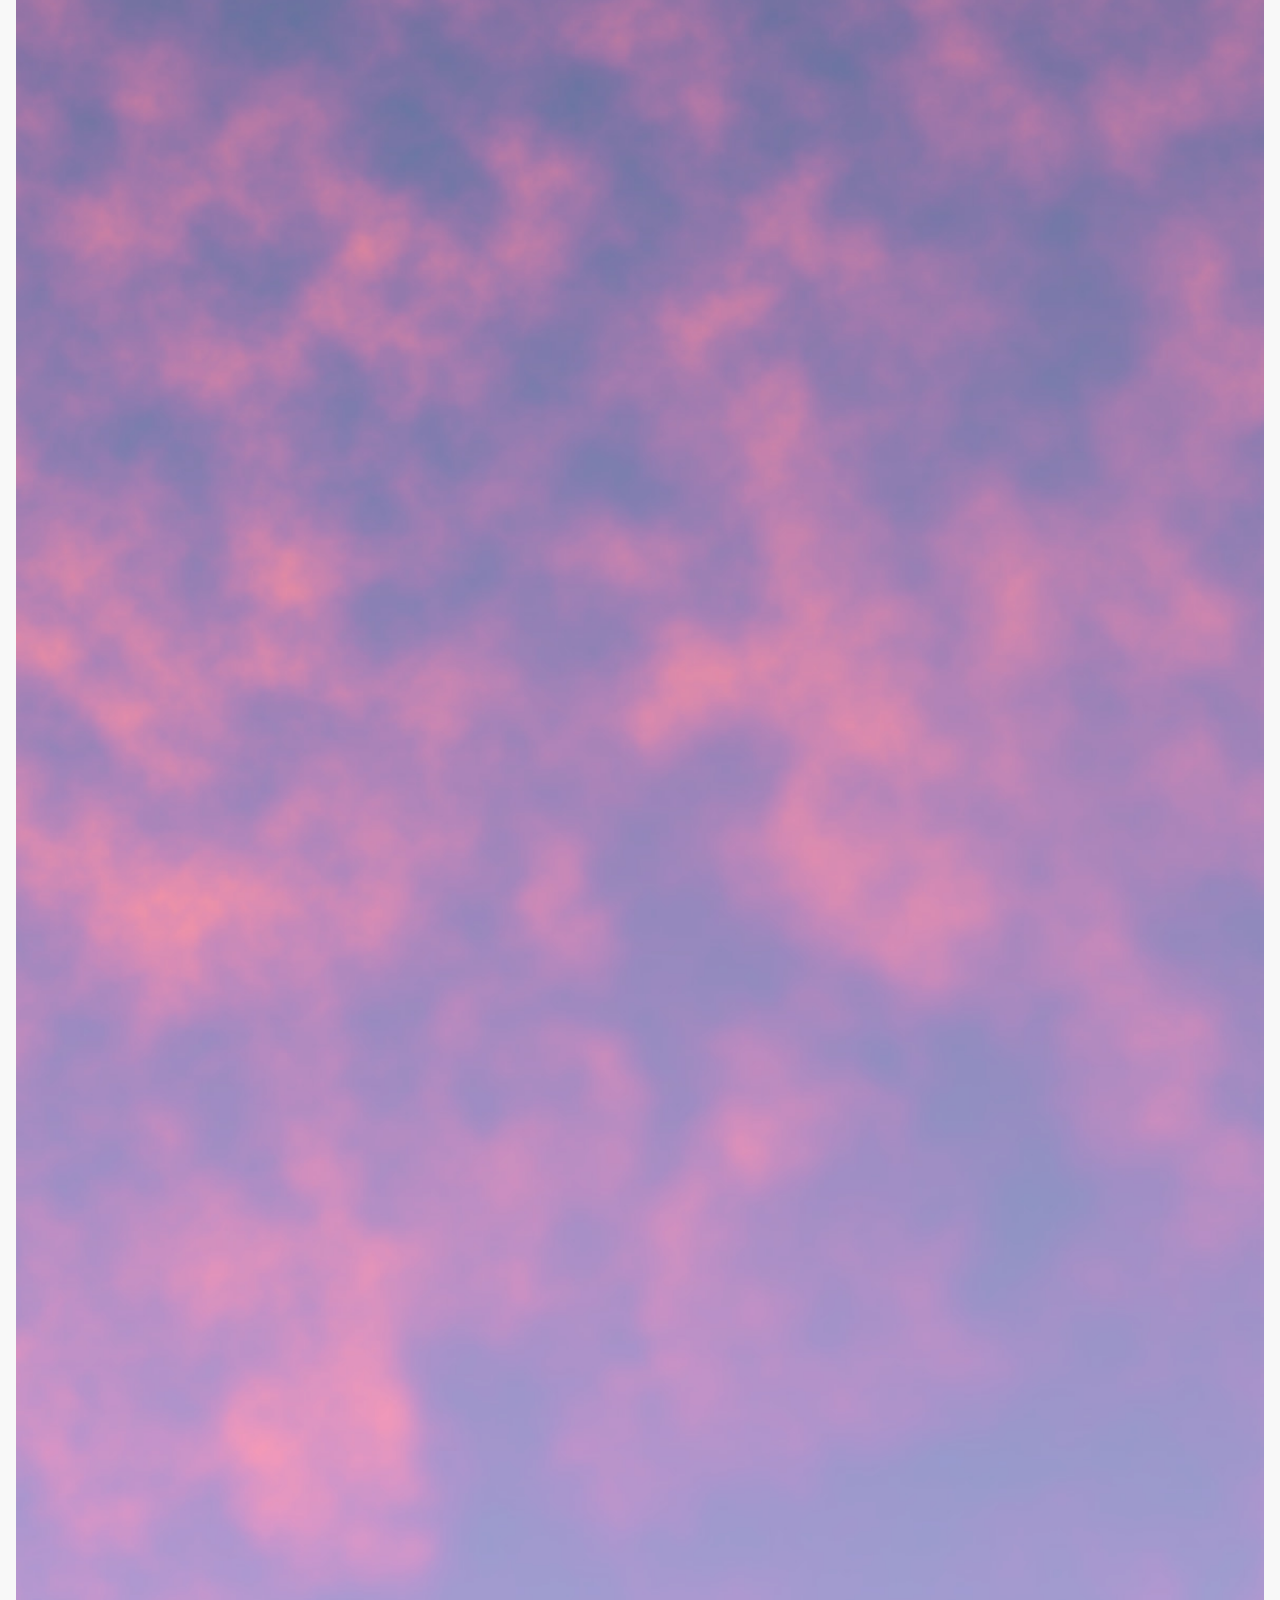
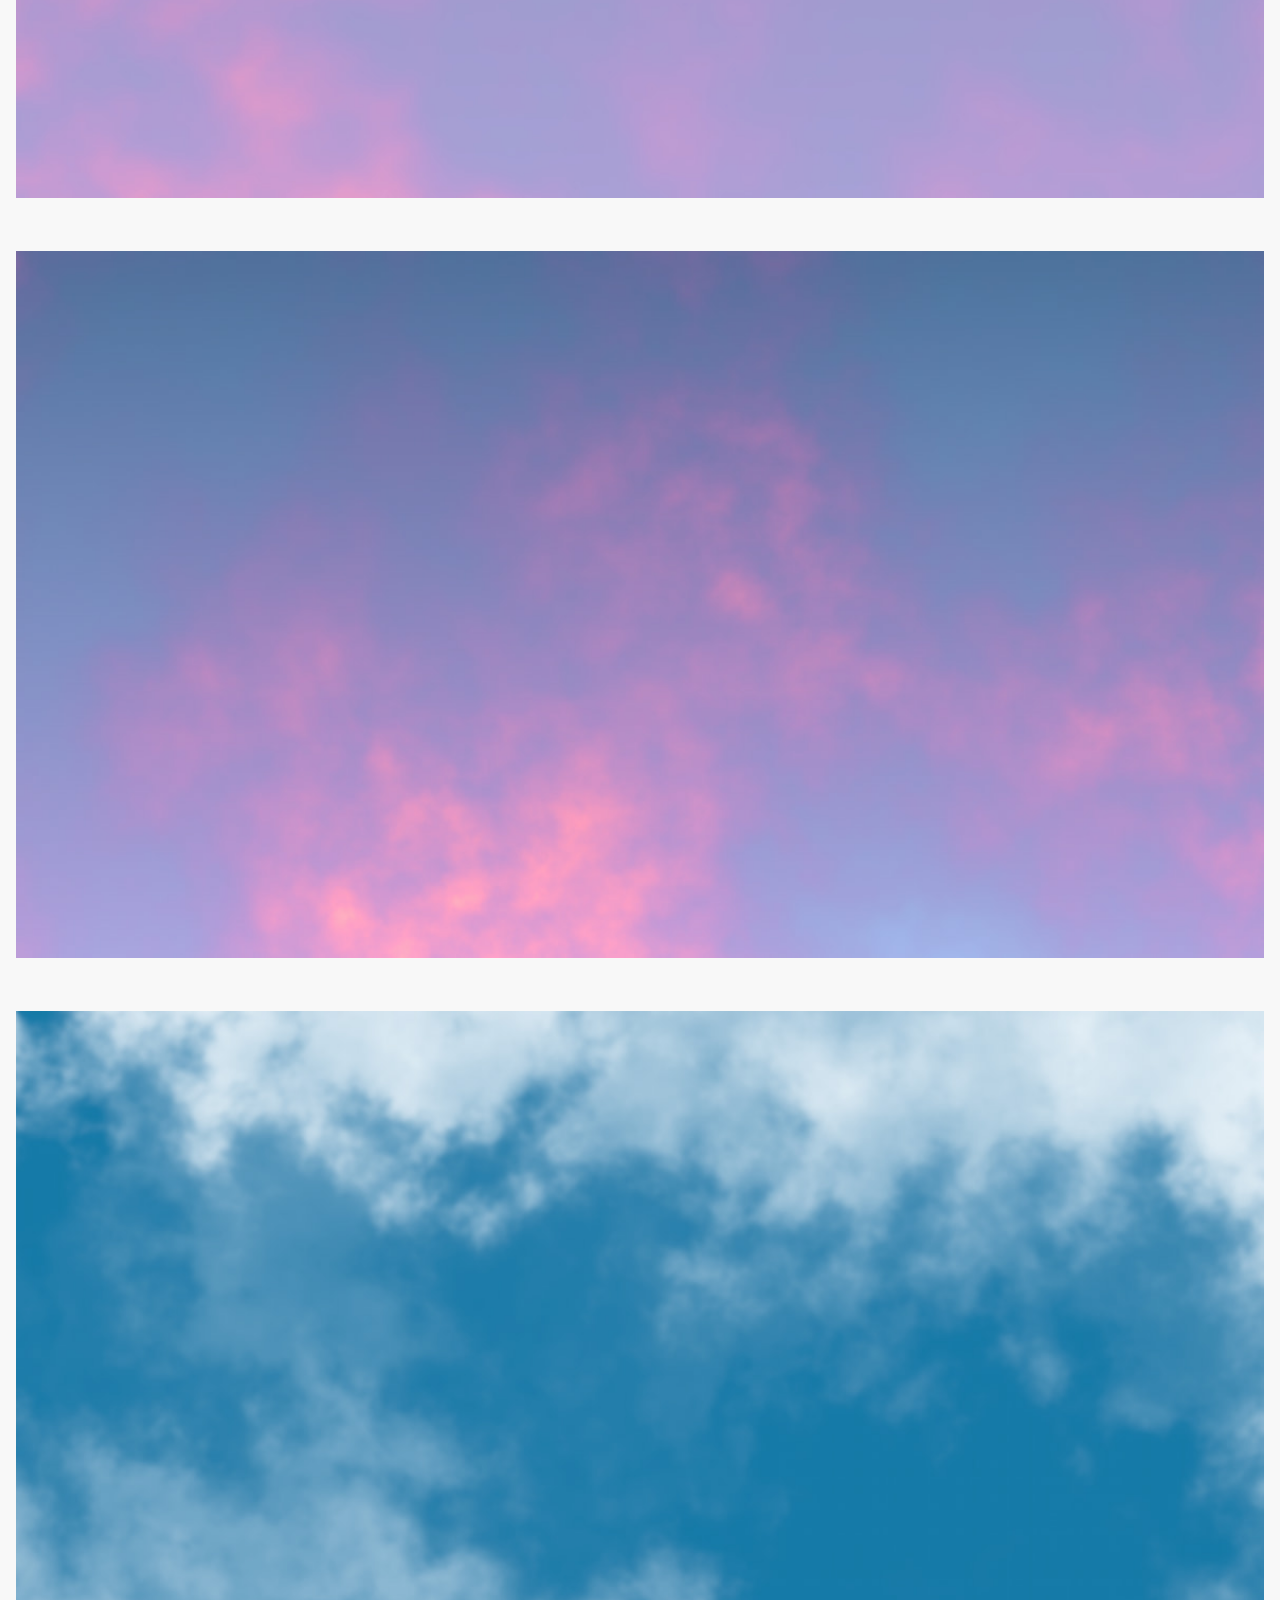
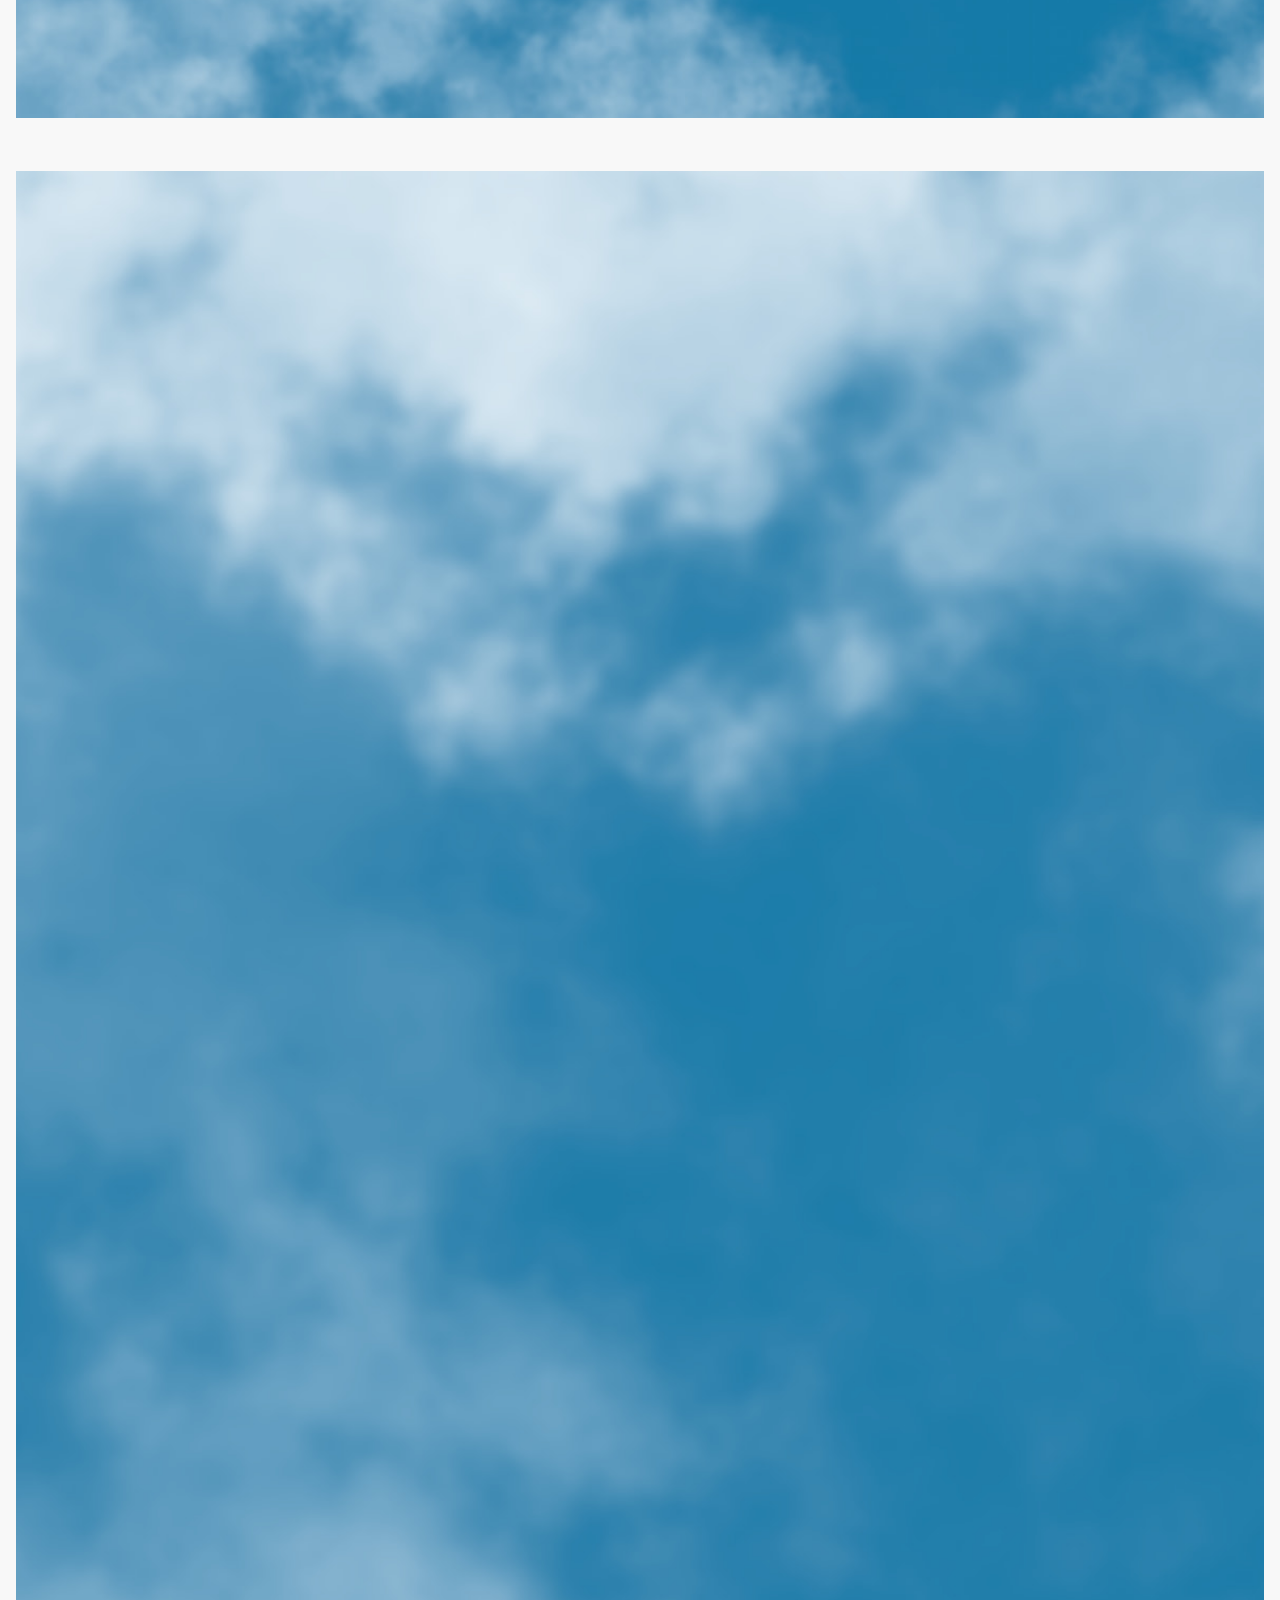
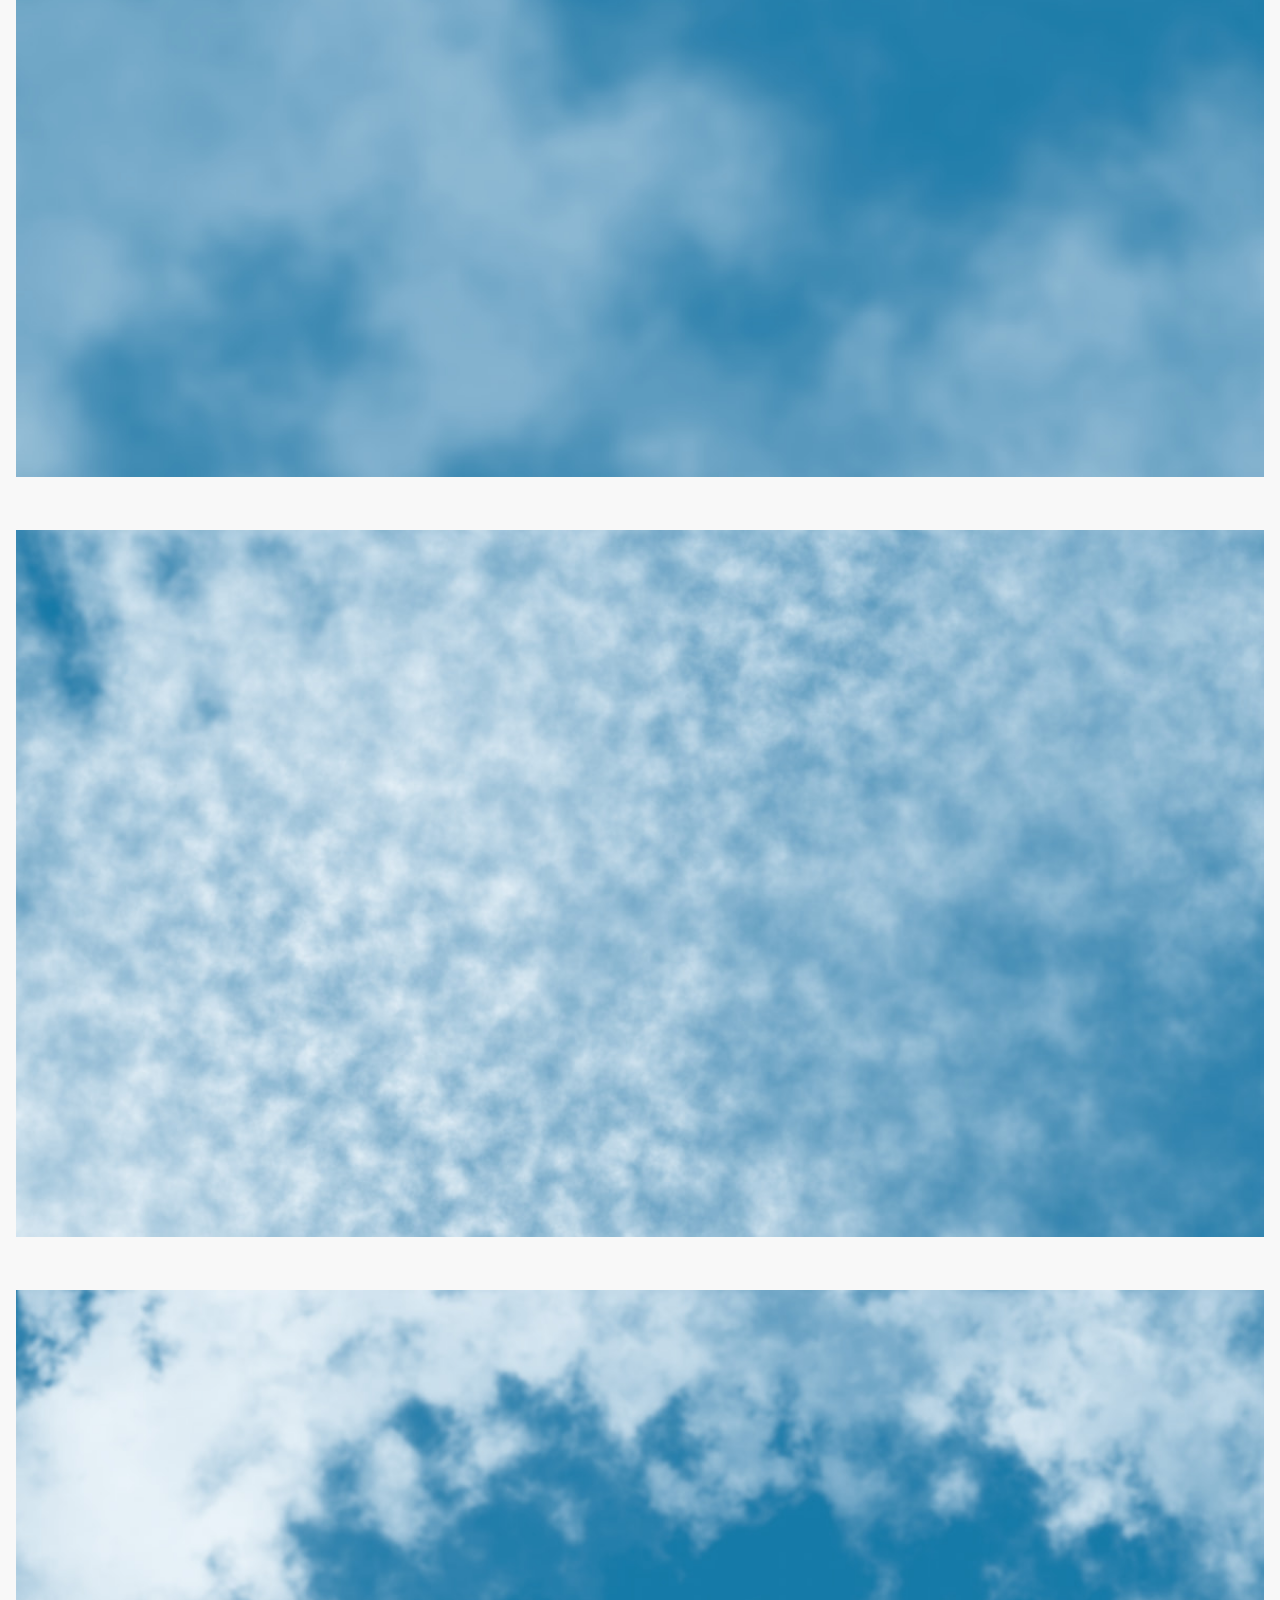
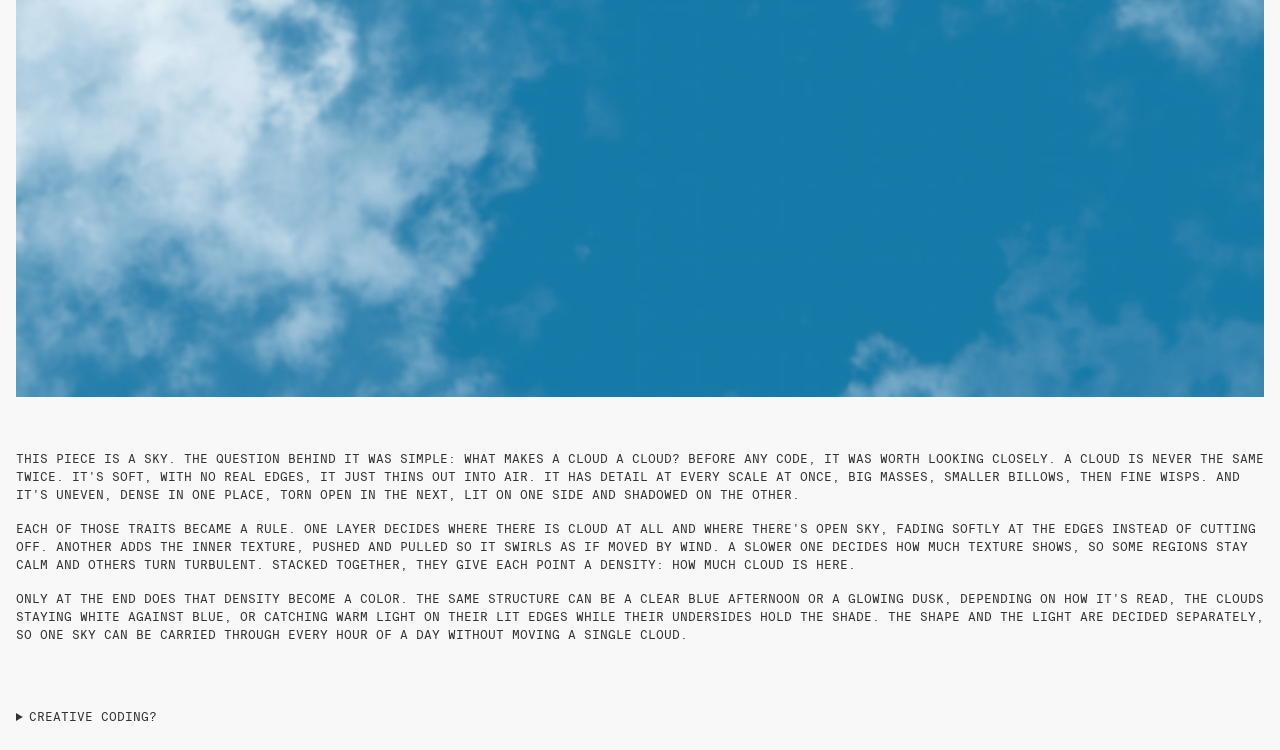
==== commit 3cc1ea15: "Format 001-clouds.html, add summary style" ====
--- a/001-clouds.html
+++ b/001-clouds.html
@@ -7,28 +7,34 @@
     <link rel="stylesheet" href="main.css" />
   </head>
   <body>
-        <header><h1><a href="../">Found in translation</a> / 001 (Maybe) Clouds</h1></header>
-<div class="detailgrid">
-        <div><img src="./img/clouds/cloud-01.jpg" fetchpriority="high"></div>
+    <header>
+      <h1><a href="../">Found in translation</a> / 001 (Maybe) Clouds</h1>
+    </header>
+    <div class="detailgrid">
+      <div><img src="./img/clouds/cloud-01.jpg" fetchpriority="high"></div>
       <div><img src="./img/clouds/cloud-02.jpg" fetchpriority="high"></div>
-           <div><img src="./img/clouds/cloud-03.jpg" loading="lazy" decoding="async"></div>
+      <div><img src="./img/clouds/cloud-03.jpg" loading="lazy" decoding="async"></div>
       <div><img src="./img/clouds/cloud-04.jpg" loading="lazy" decoding="async"></div>
-    <div><img src="./img/clouds/cloud-05.jpg" loading="lazy" decoding="async"></div>
+      <div><img src="./img/clouds/cloud-05.jpg" loading="lazy" decoding="async"></div>
       <div><img src="./img/clouds/cloud-06.jpg" loading="lazy" decoding="async"></div>
-    <div><img src="./img/clouds/cloud-07.jpg" loading="lazy" decoding="async"></div>
-    <div><img src="./img/clouds/cloud-08.jpg" loading="lazy" decoding="async"></div>
+      <div><img src="./img/clouds/cloud-07.jpg" loading="lazy" decoding="async"></div>
+      <div><img src="./img/clouds/cloud-08.jpg" loading="lazy" decoding="async"></div>
       <div><img src="./img/clouds/cloud-09.jpg" loading="lazy" decoding="async"></div>
-    <div><img src="./img/clouds/cloud-10.jpg" loading="lazy" decoding="async"></div>
-    <div><img src="./img/clouds/cloud-11.jpg" loading="lazy" decoding="async"></div>
-    <div><p>Principles, written in code, create these clouds. No brush, no hand placing shapes. Not knowing exactly how the image will turn out is what makes it interesting to work with.</p>
-
-<p>Each image is a grid of 13,056,000 points. Every point knows two things about itself: how far across it sits, and how far down. <em>x</em> and <em>y</em>. The task is to turn those two numbers into a color, thirteen million times over, until something that could be a cloud in the sky shows up.</p>
-
-<p>So I didn't start with code. I started with a question: what makes a cloud a cloud? For one thing, it's never the same twice. The randomness is part of what it is. It's soft. It doesn't have edges, it just thins out into air. It has detail at every scale at once, big masses, smaller billows, then wisps, and it's patchy, dense and torn in one place, thin and quiet in the next, lit on one side and shadowed on the other.</p>
-
-<p>Knowing these traits, the task was to describe them with a few mathematical rules, so that each of those thirteen million points could work out, on its own, what color it should be. Is there cloud where I am, and if I'm near an edge, how gently does it fade? How dense am I, brighter like daylight, or darker like a storm? How high up, near the warm horizon or the cooler top? Every trait becomes a small calculation, and each point runs through all of them until one color comes out. I just described what a cloud is, as math, and let the image put itself together.</p>
-</div>
-
+      <div><img src="./img/clouds/cloud-10.jpg" loading="lazy" decoding="async"></div>
+      <div><img src="./img/clouds/cloud-11.jpg" loading="lazy" decoding="async"></div>
+      <div>
+        <p>This piece is a sky. The question behind it was simple: what makes a cloud a cloud? Before any code, it was worth looking closely. A cloud is never the same twice. It's soft, with no real edges, it just thins out into air. It has detail at every scale at once, big masses, smaller billows, then fine wisps. And it's uneven, dense in one place, torn open in the next, lit on one side and shadowed on the other.</p>
+        <p>Each of those traits became a rule. One layer decides where there is cloud at all and where there's open sky, fading softly at the edges instead of cutting off. Another adds the inner texture, pushed and pulled so it swirls as if moved by wind. A slower one decides how much texture shows, so some regions stay calm and others turn turbulent. Stacked together, they give each point a density: how much cloud is here.</p>
+        <p>Only at the end does that density become a color. The same structure can be a clear blue afternoon or a glowing dusk, depending on how it's read, the clouds staying white against blue, or catching warm light on their lit edges while their undersides hold the shade. The shape and the light are decided separately, so one sky can be carried through every hour of a day without moving a single cloud.</p>
+      </div>
+      <div>
+        <details>
+          <summary>Creative Coding?</summary>
+          <p>Creative coding is making images by writing rules instead of drawing. There's no canvas in the usual sense and no brush. There's a program, and the program decides what every pixel becomes.</p>
+          <p>The way it works is almost stubbornly simple. An image is just a grid of points, each one knowing only where it sits. The program looks at each point in turn and answers a single question: given this position, what color should you be? Asked across millions of points, those individual answers add up to an image, none of it placed by hand.</p>
+          <p>What makes this interesting is where the control sits. You don't shape the result directly. You shape the rules that produce it, then let them run, and a lot of what appears you didn't explicitly design, it followed from the rules in ways you don't fully see coming. Randomness usually plays a part, so the same program can produce something different every time. Working this way feels less like drawing and more like setting up conditions and seeing what grows out of them.</p>
+        </details>
+      </div>
+    </div>
   </body>
-
 </html>
--- a/main.css
+++ b/main.css
@@ -160,3 +160,7 @@
     padding: 1rem; 
     background-color: #f8f8f8;
 }
+
+summary{
+    margin-bottom: 0.5rem;
+}
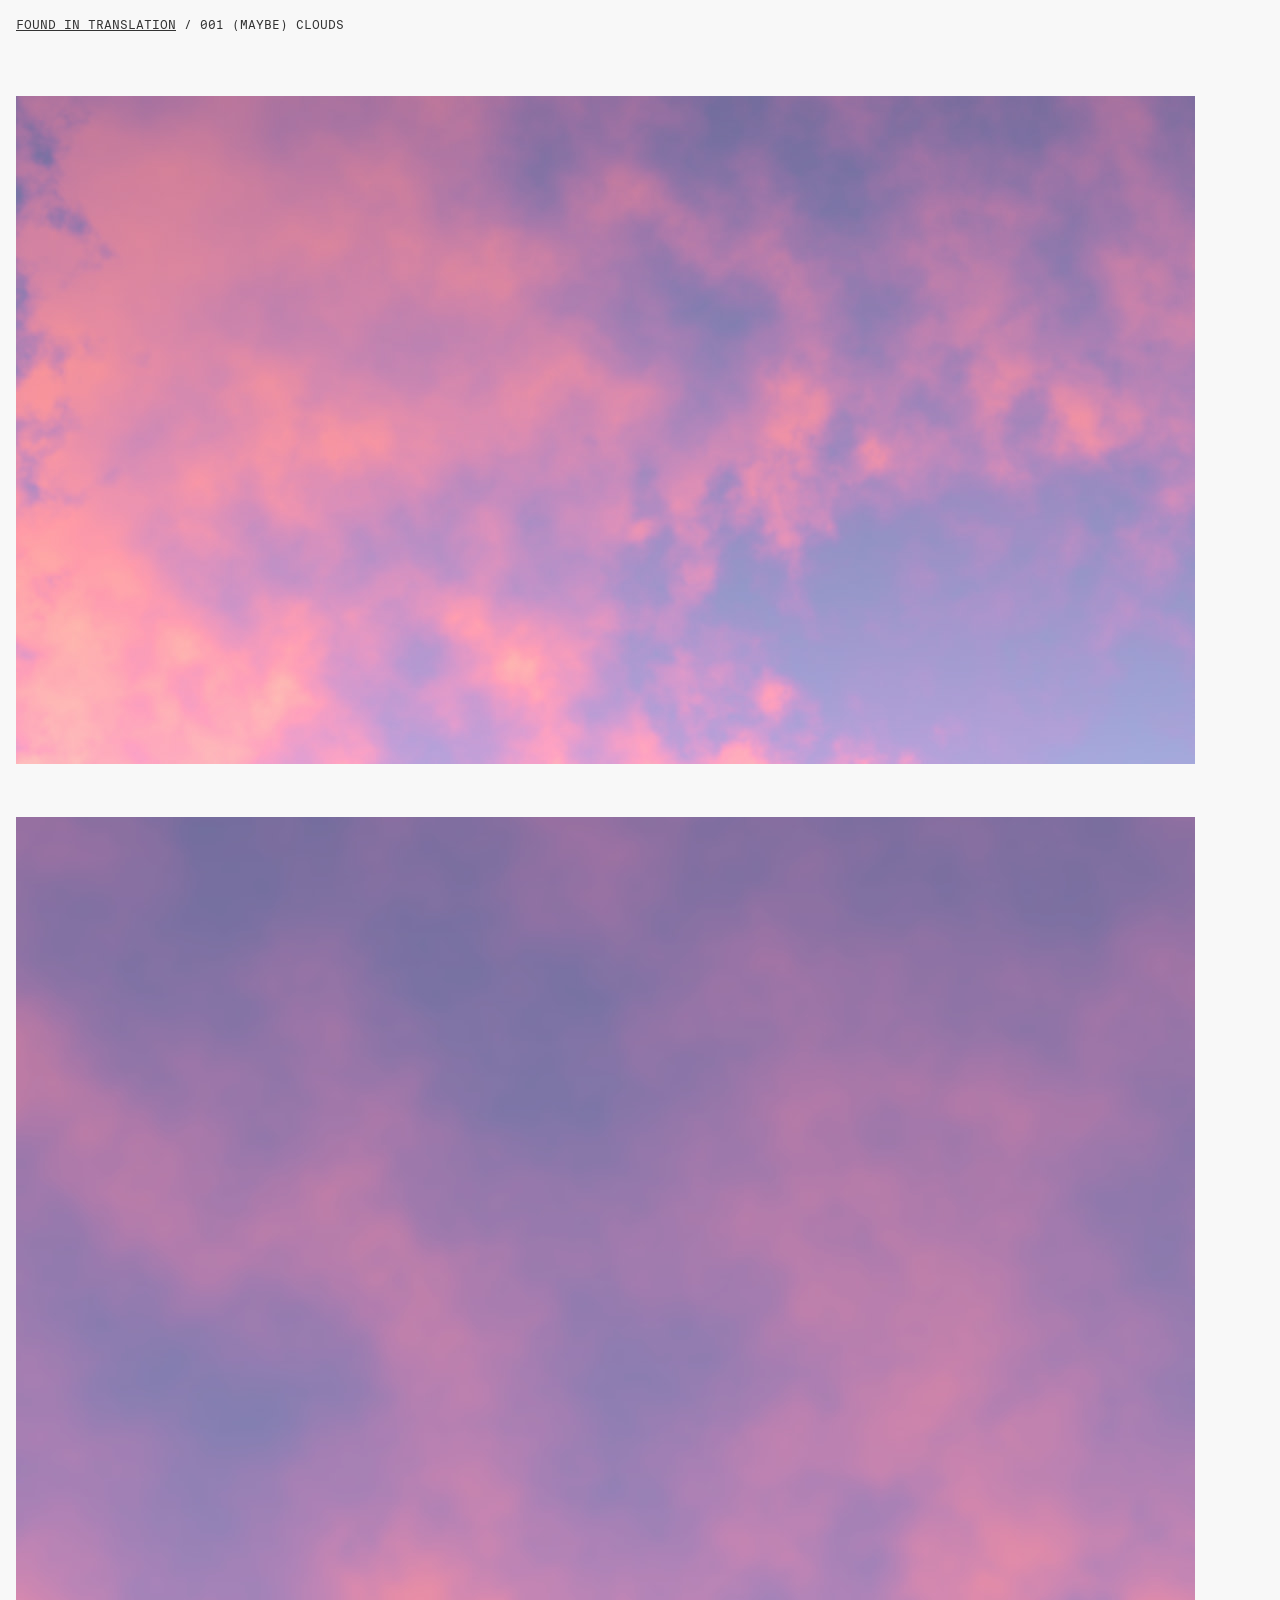
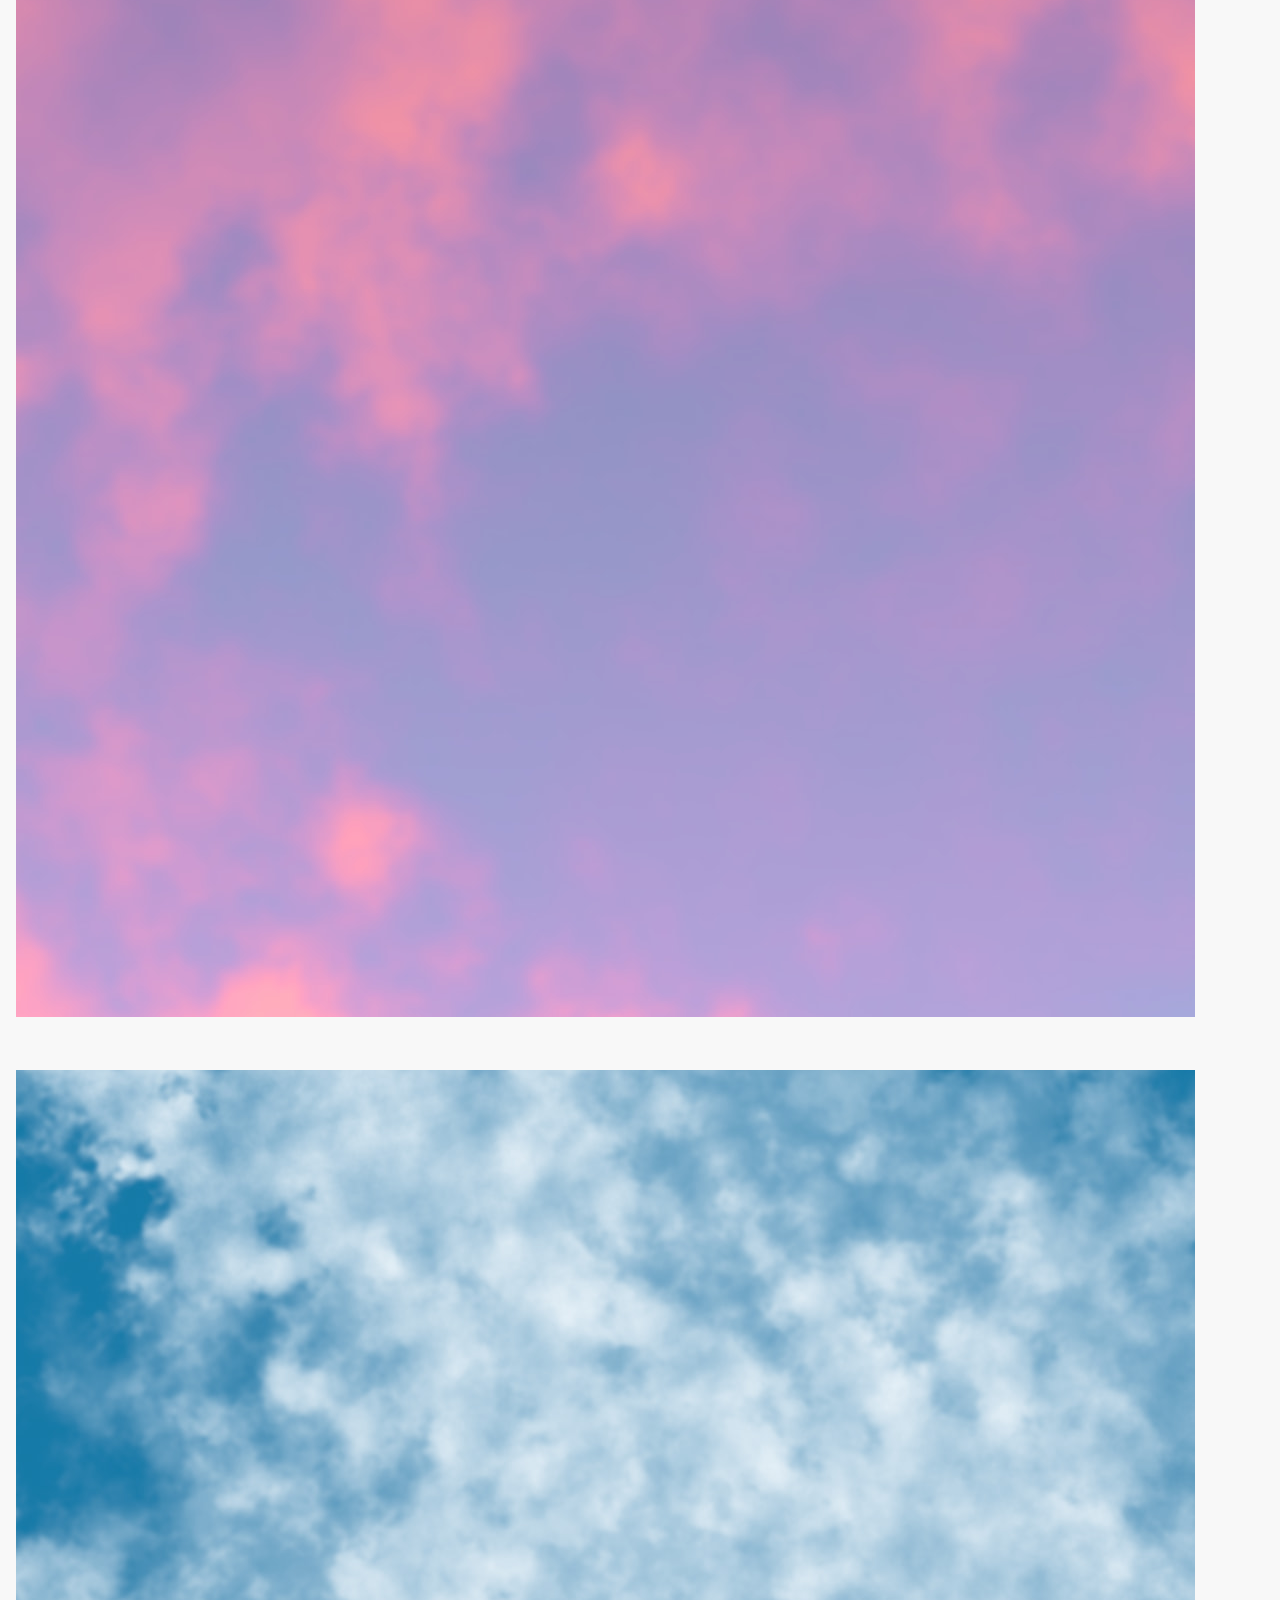
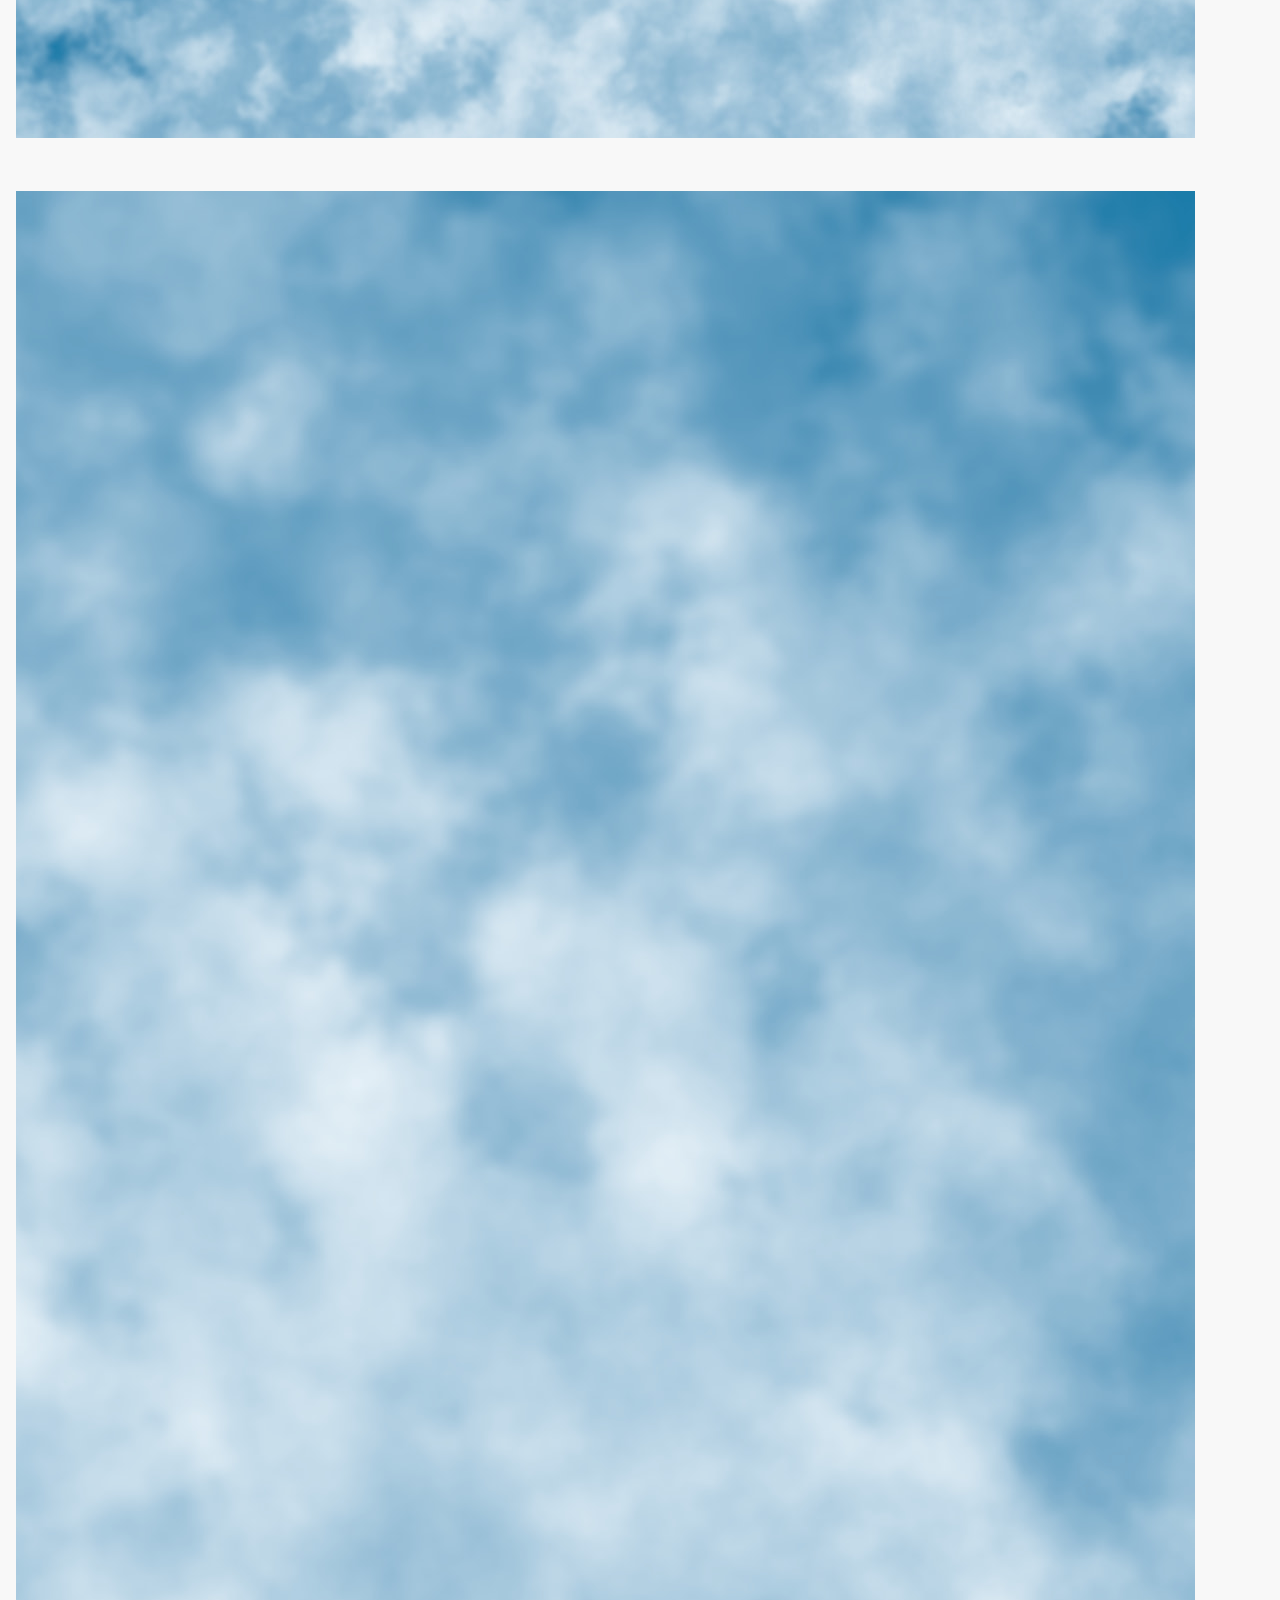
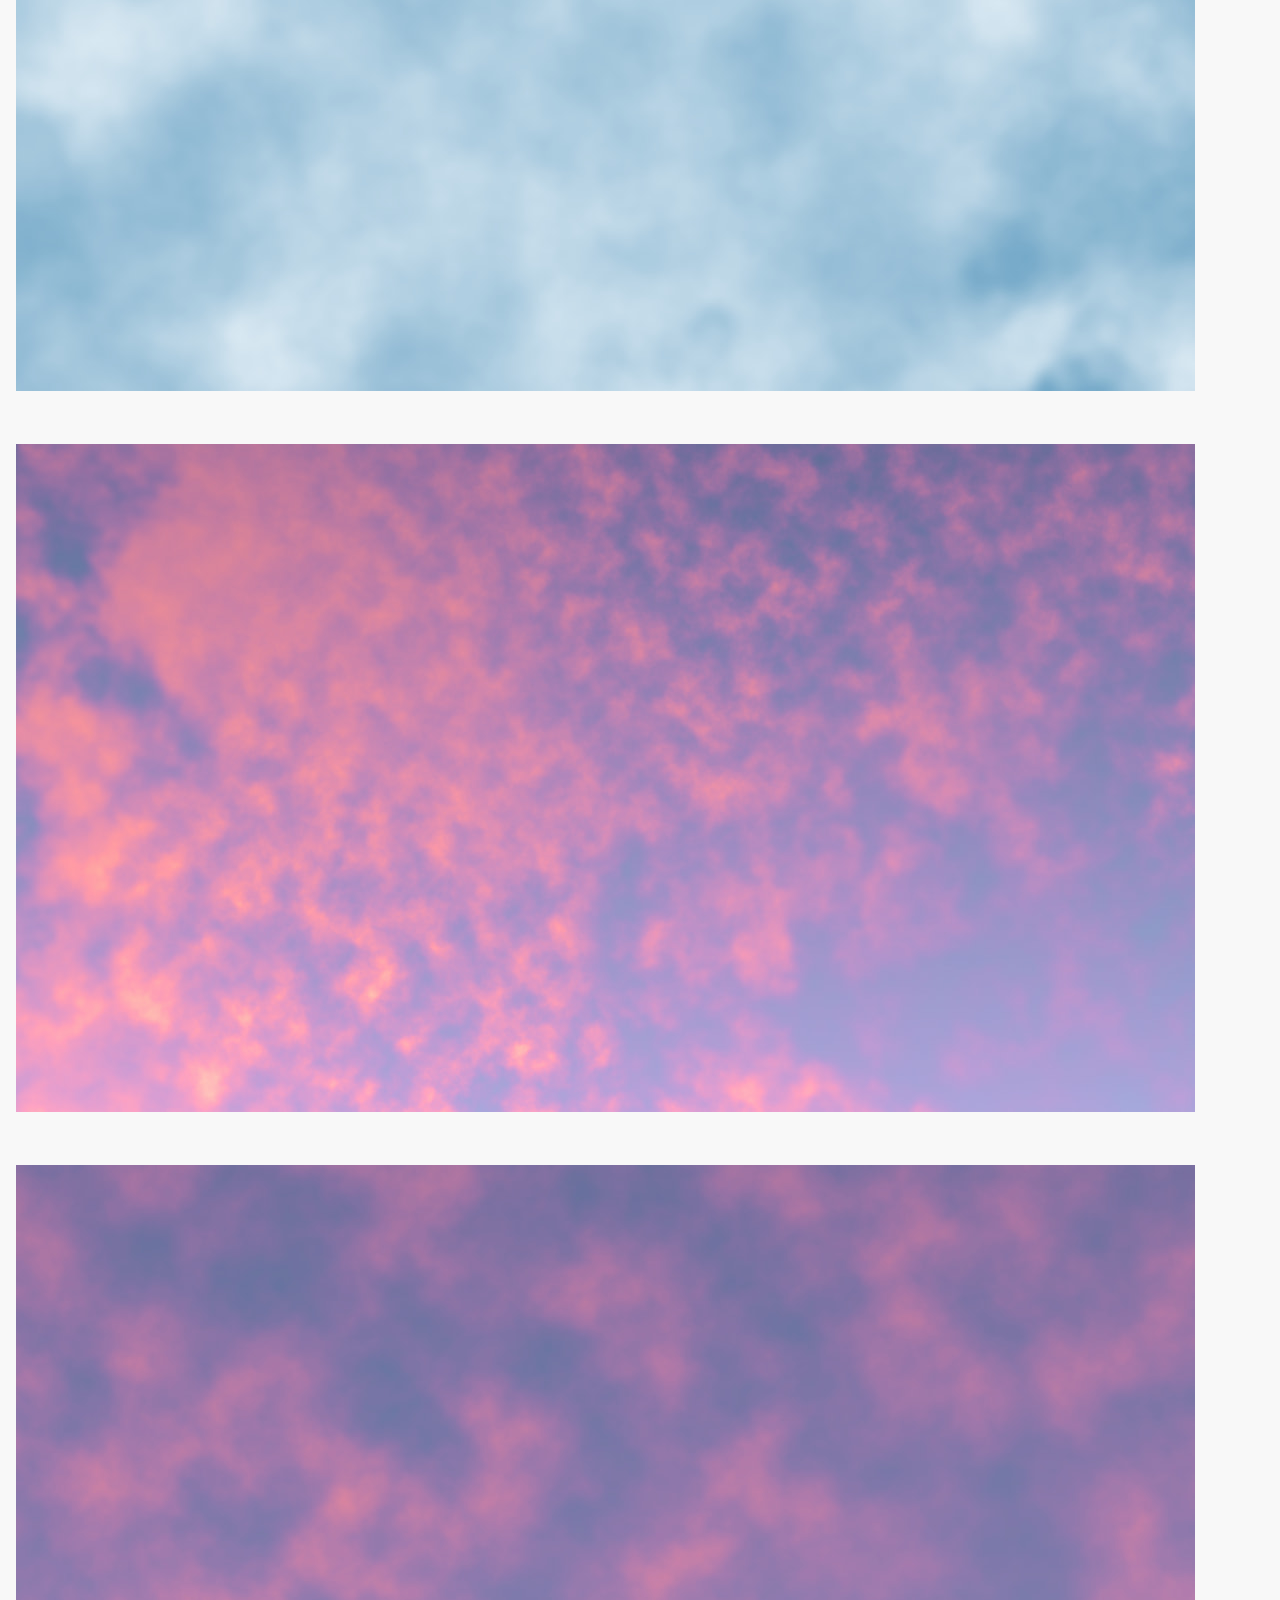
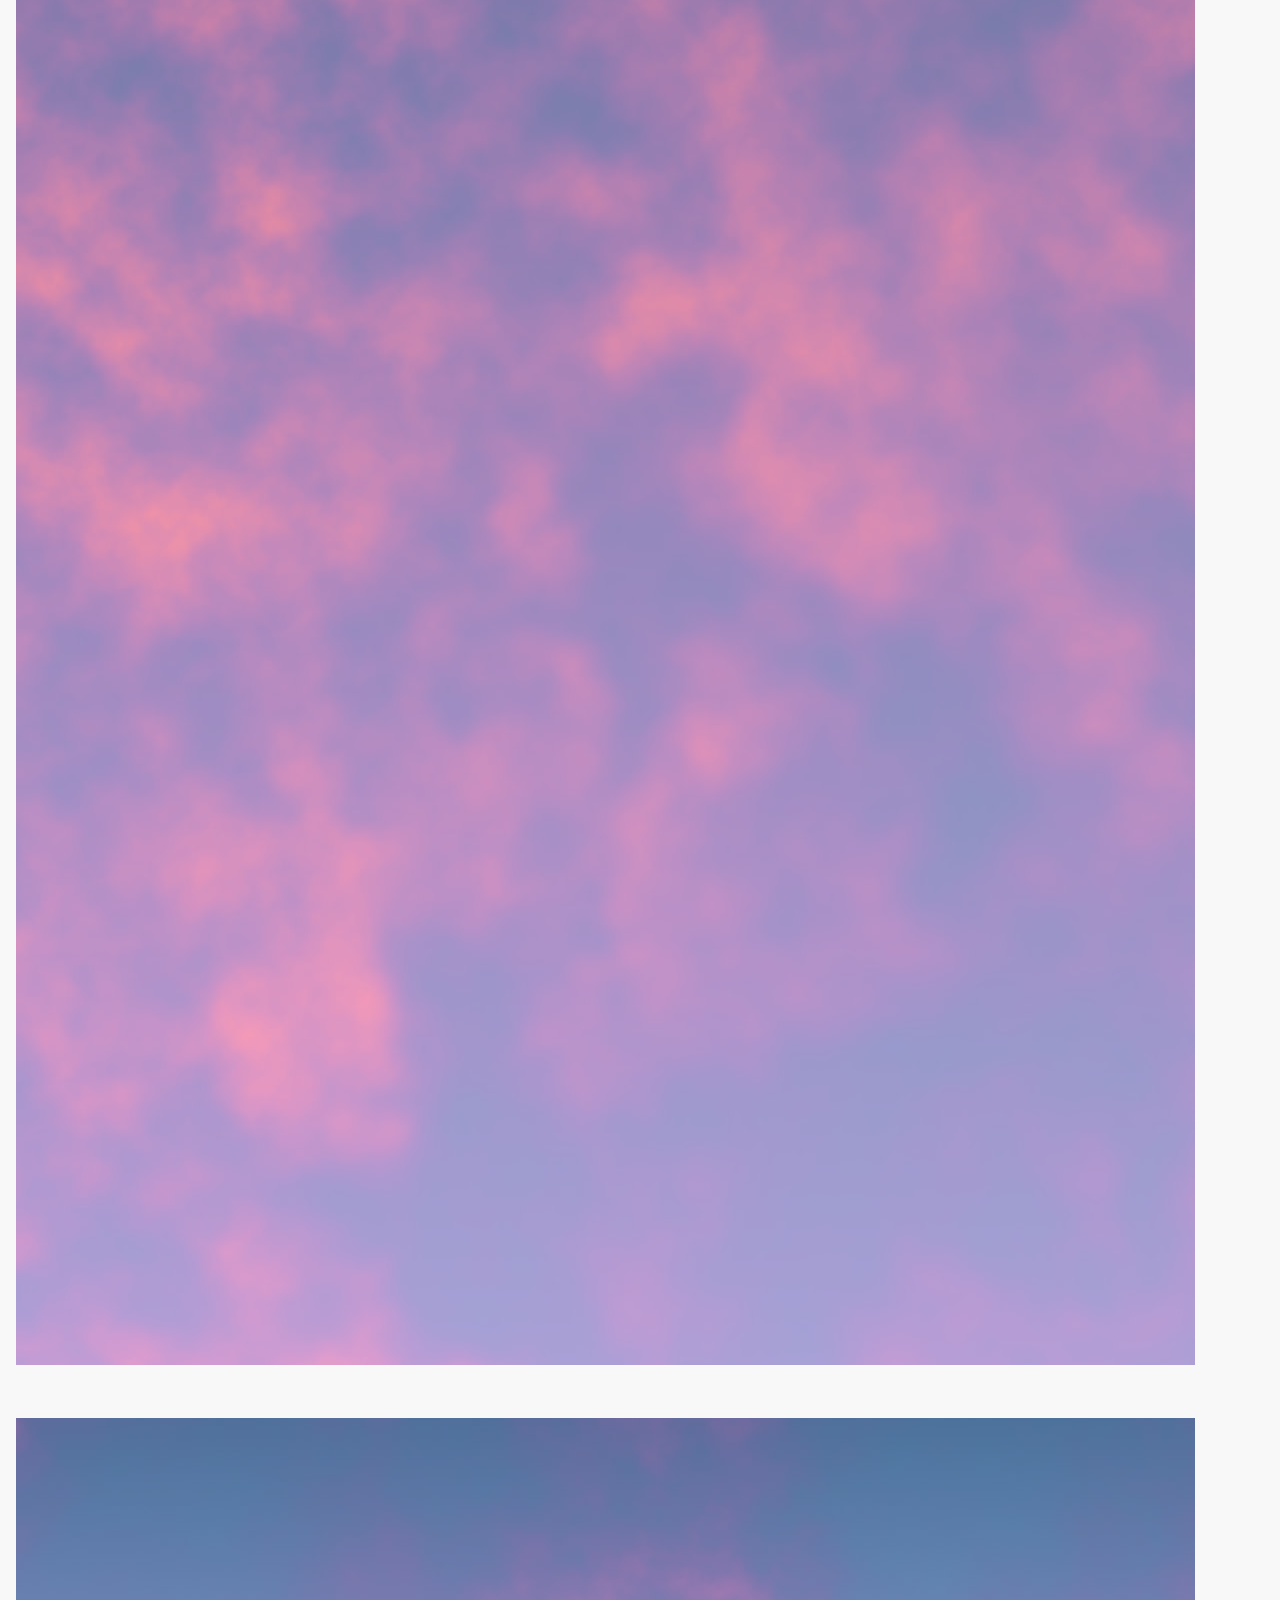
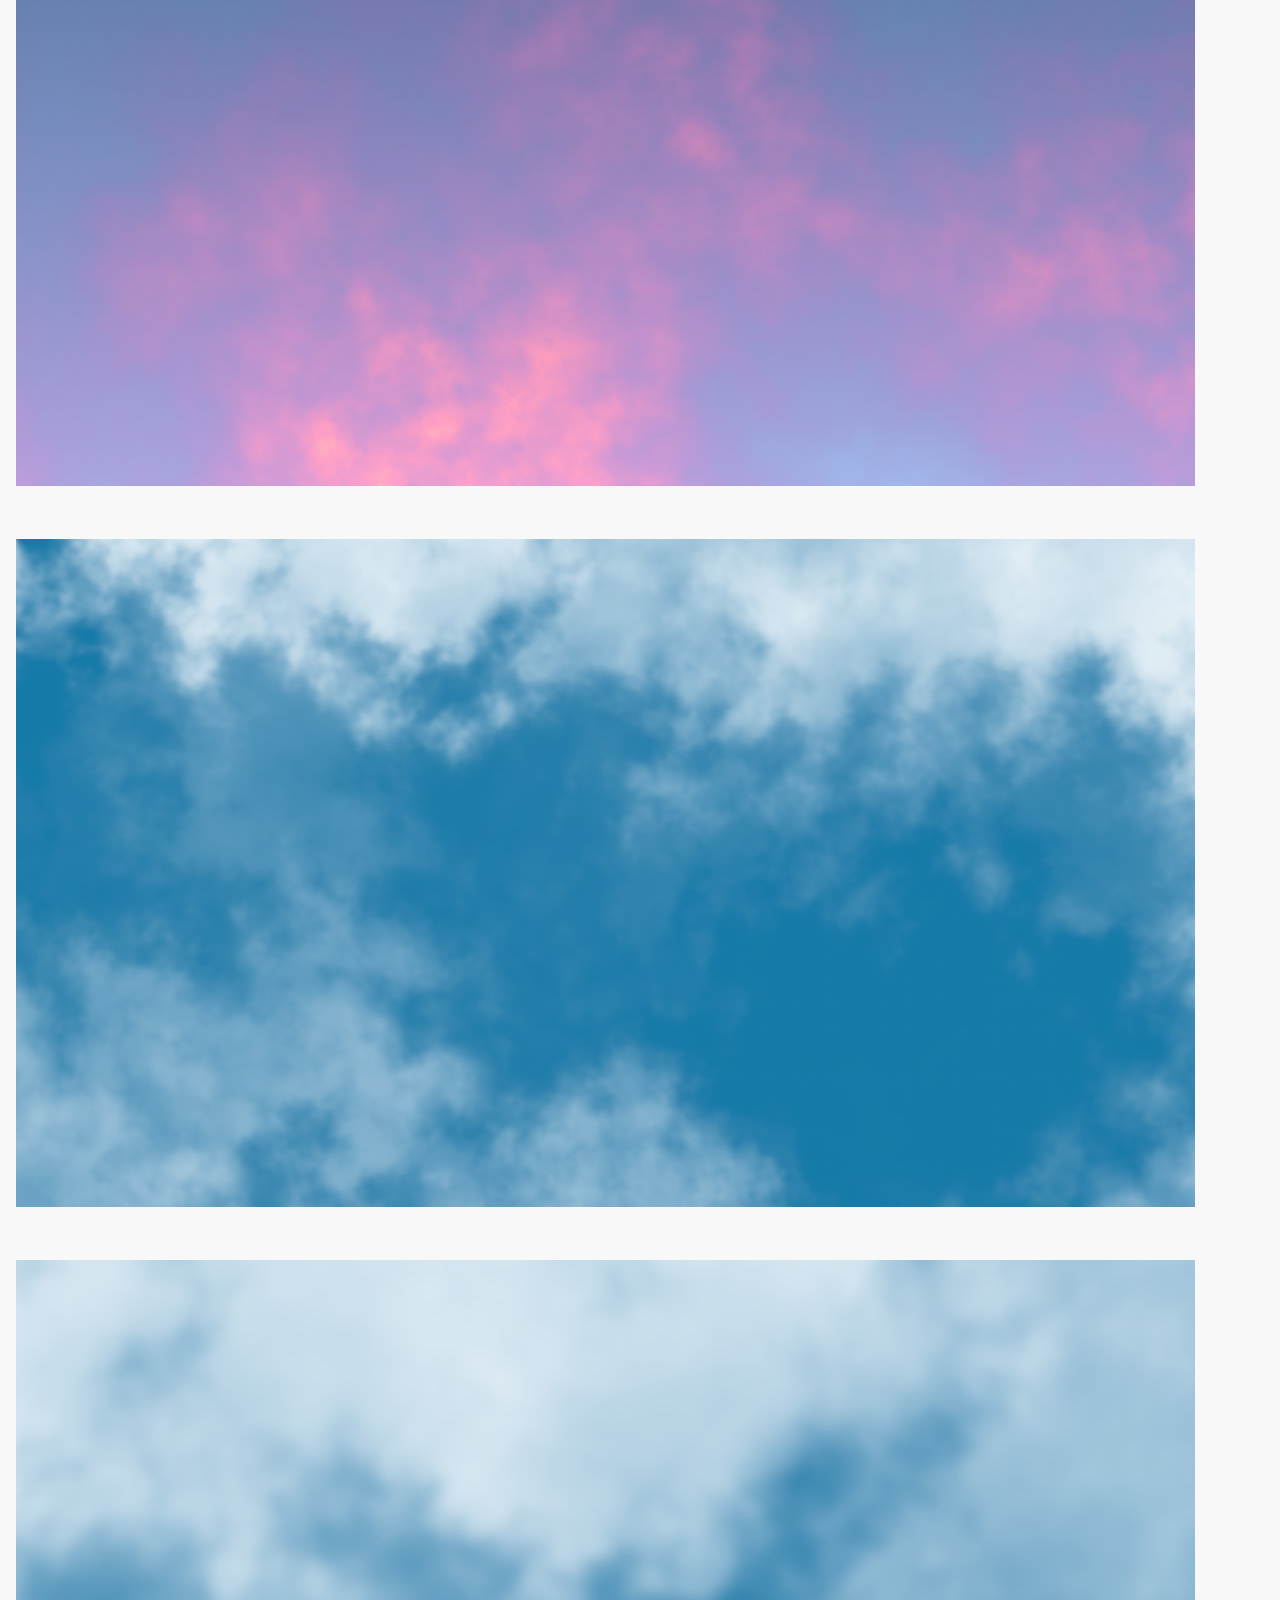
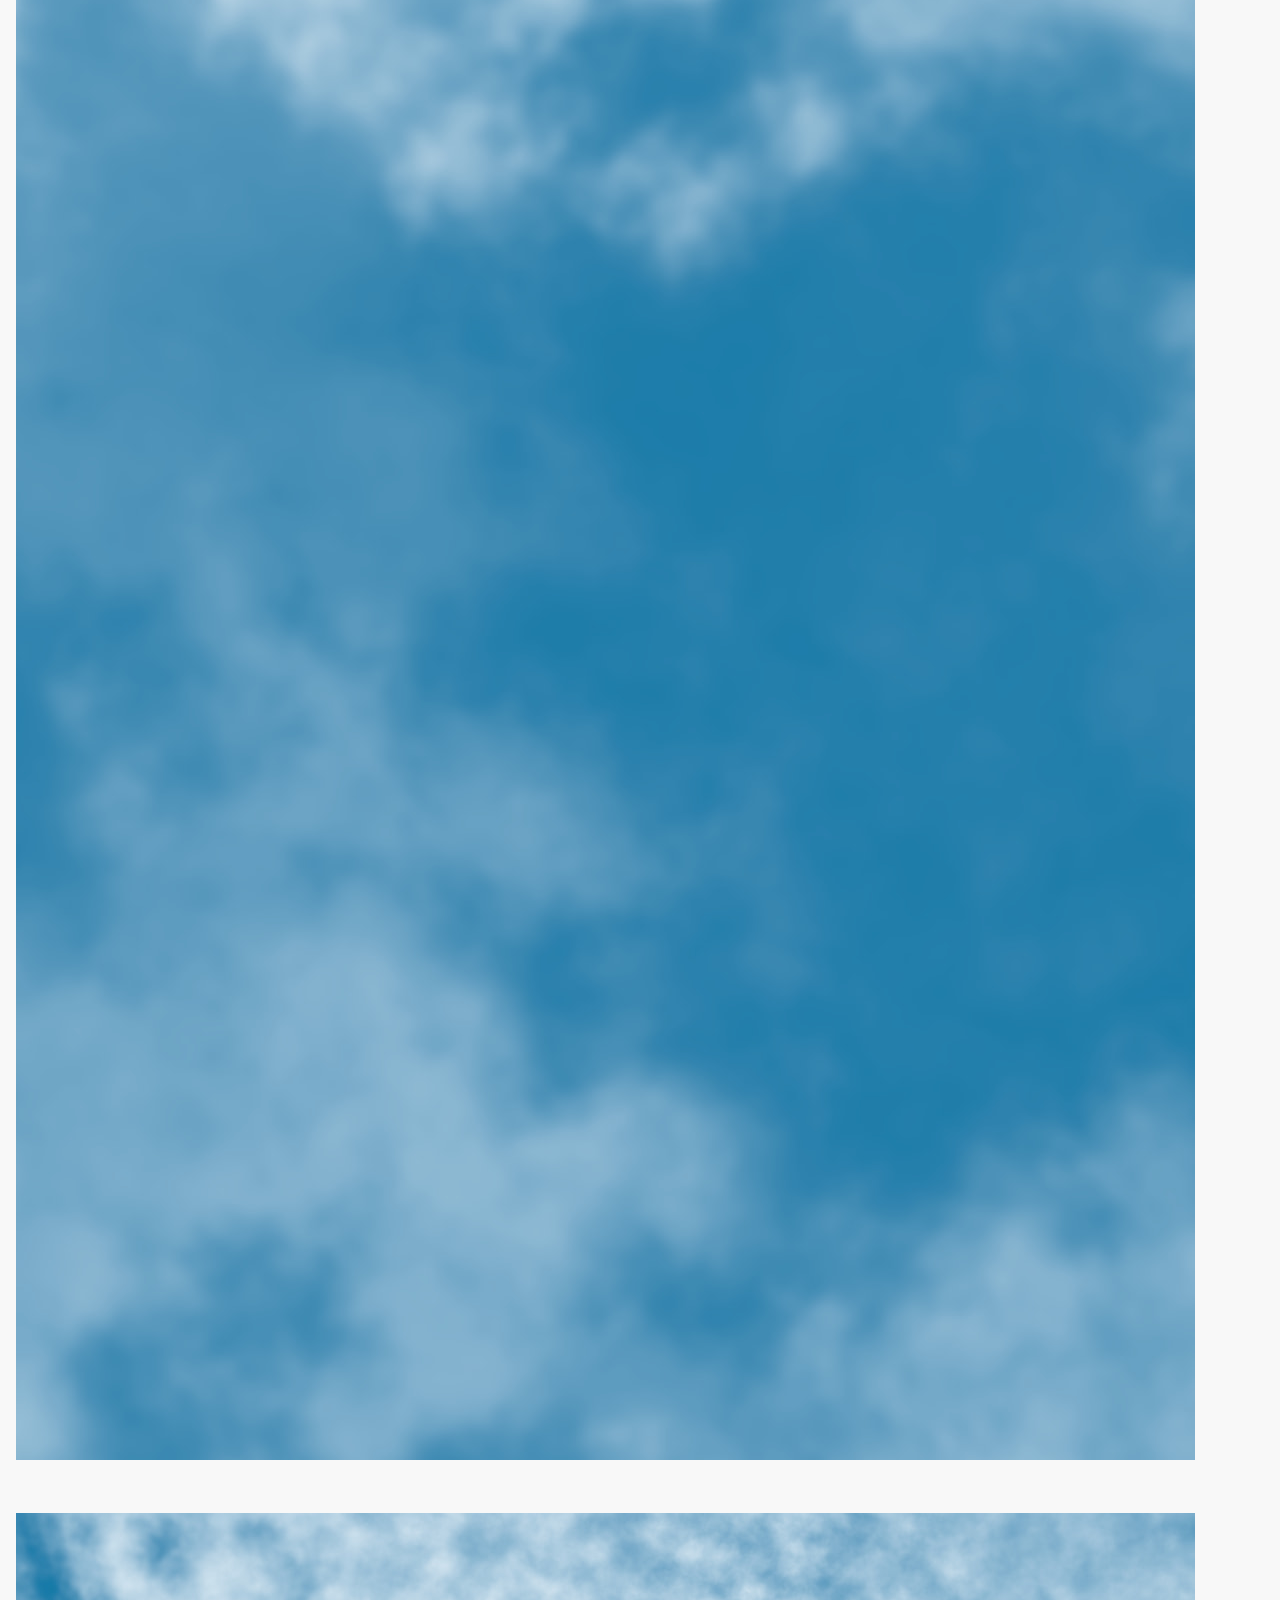
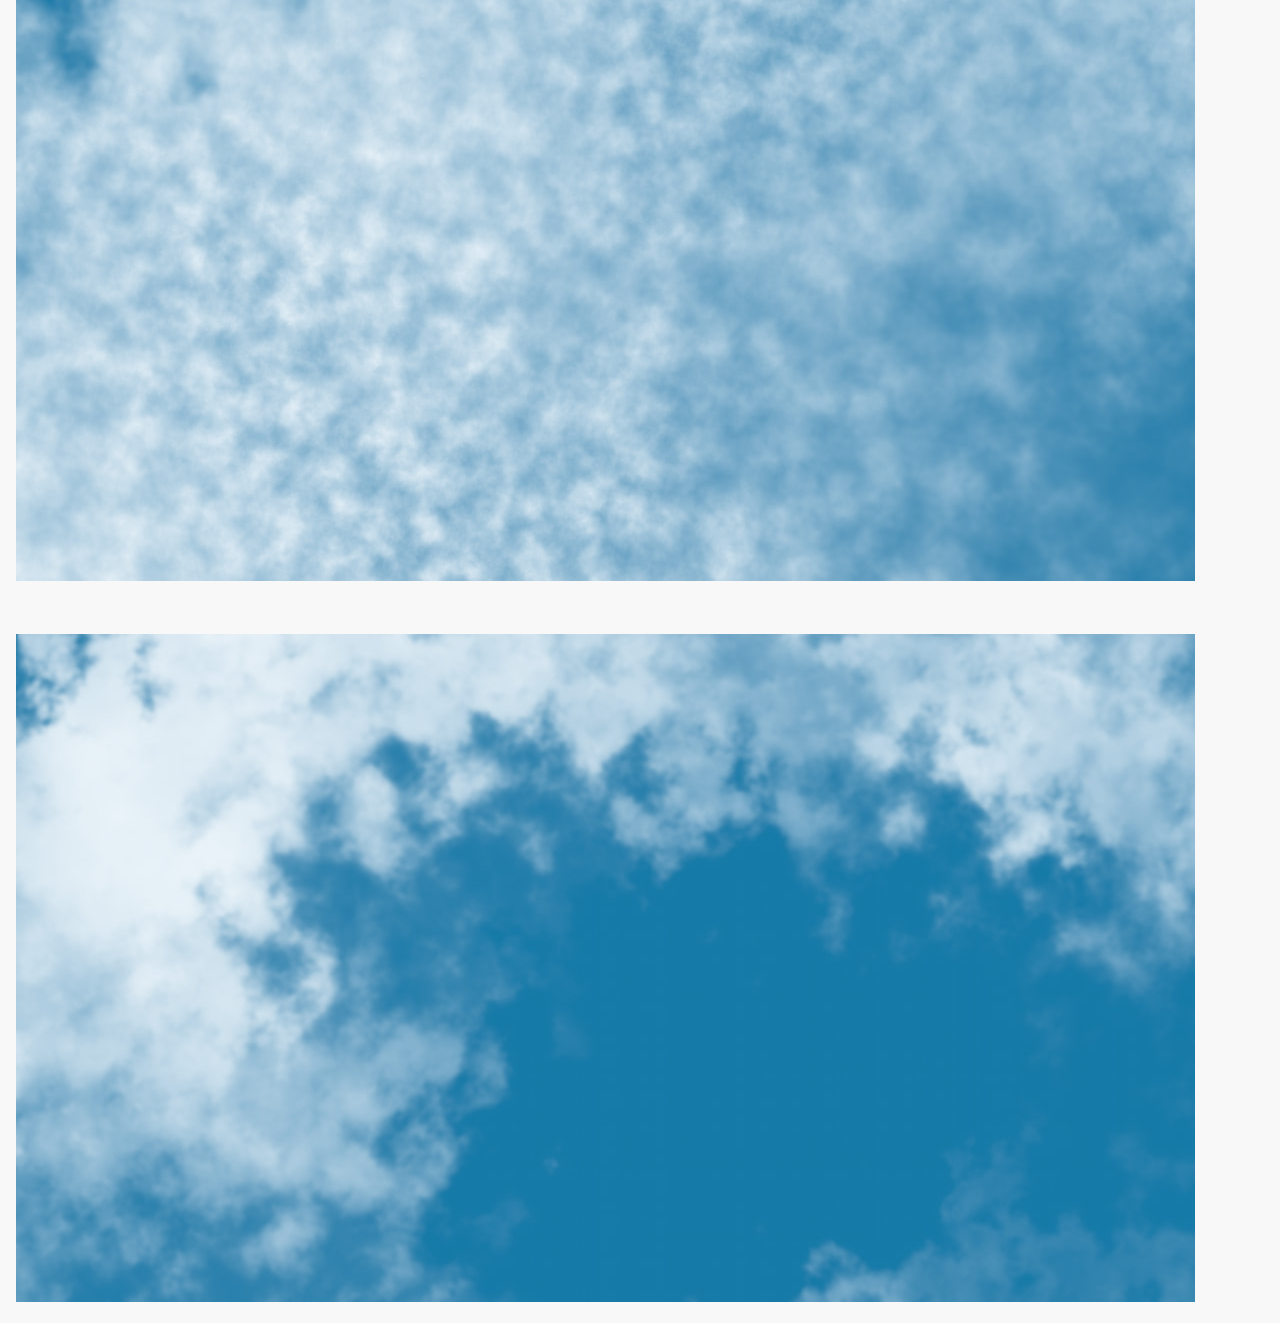
==== commit 78751dd9: "Remove text and details sections from detailgrid" ====
--- a/001-clouds.html
+++ b/001-clouds.html
@@ -22,19 +22,6 @@
       <div><img src="./img/clouds/cloud-09.jpg" loading="lazy" decoding="async"></div>
       <div><img src="./img/clouds/cloud-10.jpg" loading="lazy" decoding="async"></div>
       <div><img src="./img/clouds/cloud-11.jpg" loading="lazy" decoding="async"></div>
-      <div>
-        <p>This piece is a sky. The question behind it was simple: what makes a cloud a cloud? Before any code, it was worth looking closely. A cloud is never the same twice. It's soft, with no real edges, it just thins out into air. It has detail at every scale at once, big masses, smaller billows, then fine wisps. And it's uneven, dense in one place, torn open in the next, lit on one side and shadowed on the other.</p>
-        <p>Each of those traits became a rule. One layer decides where there is cloud at all and where there's open sky, fading softly at the edges instead of cutting off. Another adds the inner texture, pushed and pulled so it swirls as if moved by wind. A slower one decides how much texture shows, so some regions stay calm and others turn turbulent. Stacked together, they give each point a density: how much cloud is here.</p>
-        <p>Only at the end does that density become a color. The same structure can be a clear blue afternoon or a glowing dusk, depending on how it's read, the clouds staying white against blue, or catching warm light on their lit edges while their undersides hold the shade. The shape and the light are decided separately, so one sky can be carried through every hour of a day without moving a single cloud.</p>
-      </div>
-      <div>
-        <details>
-          <summary>Creative Coding?</summary>
-          <p>Creative coding is making images by writing rules instead of drawing. There's no canvas in the usual sense and no brush. There's a program, and the program decides what every pixel becomes.</p>
-          <p>The way it works is almost stubbornly simple. An image is just a grid of points, each one knowing only where it sits. The program looks at each point in turn and answers a single question: given this position, what color should you be? Asked across millions of points, those individual answers add up to an image, none of it placed by hand.</p>
-          <p>What makes this interesting is where the control sits. You don't shape the result directly. You shape the rules that produce it, then let them run, and a lot of what appears you didn't explicitly design, it followed from the rules in ways you don't fully see coming. Randomness usually plays a part, so the same program can produce something different every time. Working this way feels less like drawing and more like setting up conditions and seeing what grows out of them.</p>
-        </details>
-      </div>
     </div>
   </body>
 </html>
--- a/main.css
+++ b/main.css
@@ -93,7 +93,7 @@
     text-transform: uppercase;
     line-height: 1.5;
     padding-top: 6rem;
-    max-width: 1211;
+    max-width: 1211px;
 }
 
 .maingrid{
